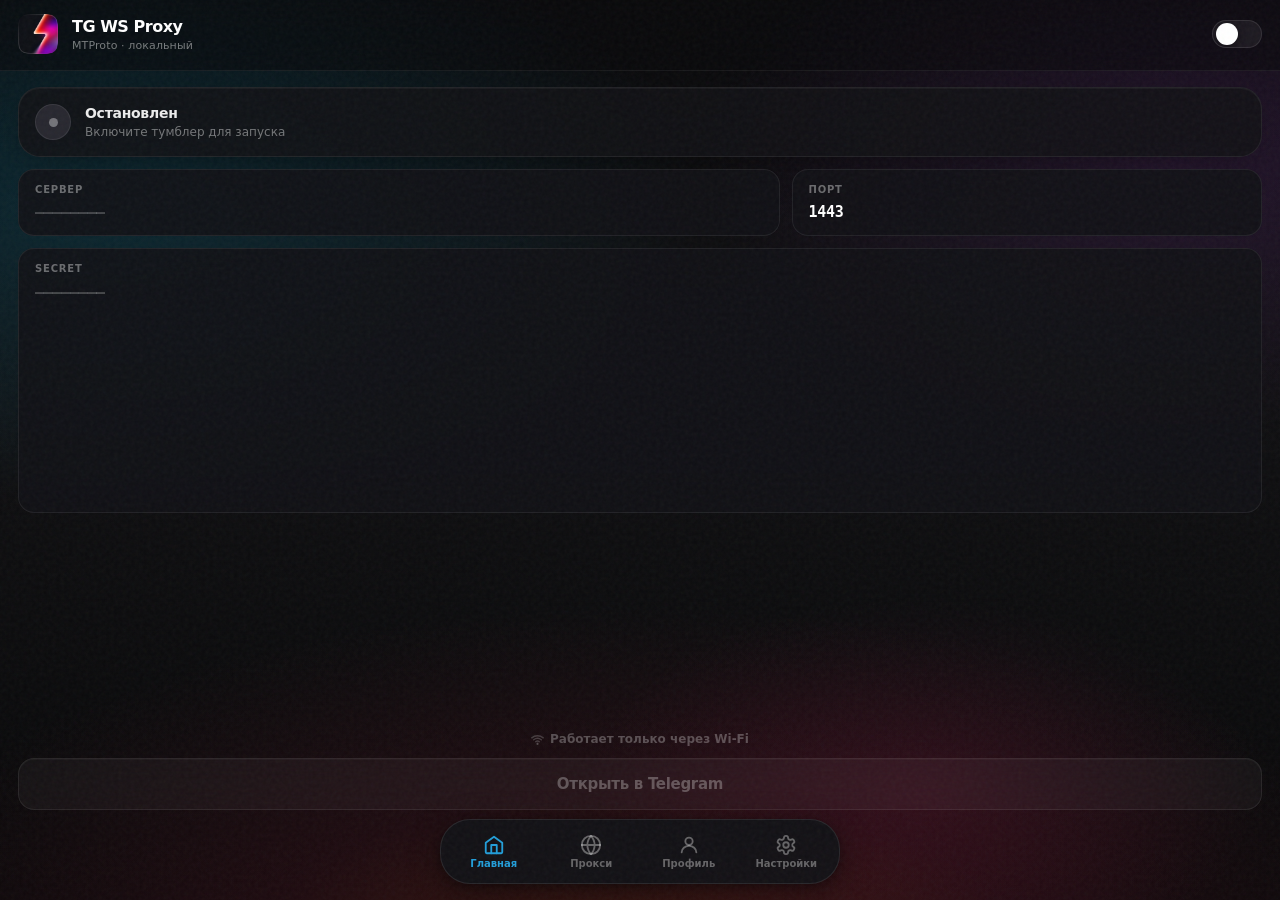
==== ui/index.html @ 22e6d47e "fix: increase JS start/stop timeout 35→70s to match Python 60s wait JS таймаутил на 35 с раньше чем " ====
<!DOCTYPE html>
<html lang="ru">
<head>
  <meta charset="UTF-8" />
  <meta name="viewport" content="width=device-width, initial-scale=1, viewport-fit=cover" />
  <title>TG WS Proxy</title>
  <link rel="preconnect" href="https://fahpfsterakqentqqazz.supabase.co">
  <link rel="dns-prefetch" href="https://fahpfsterakqentqqazz.supabase.co">
  <script src="/supabase.min.js"></script>
  <style>

    * { box-sizing: border-box; margin: 0; padding: 0; }

    body {
      min-height: 100dvh;
      padding: env(safe-area-inset-top, 16px) 0 env(safe-area-inset-bottom, 16px);
      font-family: 'Inter', system-ui, -apple-system, 'SF Pro Text', sans-serif;
      -webkit-font-smoothing: antialiased;
      color-scheme: dark;
      background-color: #0f0f11;
      display: flex;
      flex-direction: column;
      position: relative;
    }

    /* Атмосфера: неон + «лава» снизу */
    body::before {
      content: '';
      position: fixed;
      inset: 0;
      z-index: 0;
      pointer-events: none;
      background:
        radial-gradient(ellipse 110% 70% at 50% 108%, rgba(255,80,40,0.22) 0%, rgba(180,30,60,0.12) 28%, transparent 58%),
        radial-gradient(ellipse 90% 65% at 8% 22%, rgba(0,200,255,0.14) 0%, transparent 52%),
        radial-gradient(ellipse 75% 60% at 92% 18%, rgba(200,80,255,0.12) 0%, transparent 50%),
        radial-gradient(ellipse 55% 45% at 72% 88%, rgba(255,40,120,0.1) 0%, transparent 48%),
        linear-gradient(180deg, #0a0a0c 0%, #0f0f11 45%, #080809 100%);
    }

    /* Лёгкое зерно */
    body::after {
      content: '';
      position: fixed;
      inset: 0;
      z-index: 9998;
      pointer-events: none;
      opacity: 0.045;
      background-image: url("data:image/svg+xml,%3Csvg viewBox='0 0 256 256' xmlns='http://www.w3.org/2000/svg'%3E%3Cfilter id='n'%3E%3CfeTurbulence type='fractalNoise' baseFrequency='0.85' numOctaves='4' stitchTiles='stitch'/%3E%3C/filter%3E%3Crect width='100%25' height='100%25' filter='url(%23n)'/%3E%3C/svg%3E");
    }

    body > * { position: relative; z-index: 1; }

    /* ── Header ── */
    .header {
      flex-shrink: 0;
      padding: 14px 18px 16px;
      display: flex;
      align-items: center;
      gap: 14px;
      background: rgba(10,10,12,0.55);
      backdrop-filter: blur(20px) saturate(1.2);
      -webkit-backdrop-filter: blur(20px) saturate(1.2);
      border-bottom: 1px solid rgba(255,255,255,0.06);
    }
    .hicon {
      display: flex;
      align-items: center;
      justify-content: center;
      flex-shrink: 0;
      background: none;
      border: none;
      box-shadow: none;
      padding: 0;
    }
    .hicon img {
      width: 40px;
      height: 40px;
      display: block;
      object-fit: contain;
      border-radius: 10px;
    }
    .htitles { flex: 1; min-width: 0; }
    .htitle { color: #ffffff; font-size: 16px; font-weight: 700; letter-spacing: -0.03em; }
    .hsub { color: rgba(255,255,255,0.45); font-size: 11px; font-weight: 500; margin-top: 3px; letter-spacing: 0.01em; }

    .toggle-wrap { display: flex; align-items: center; justify-content: center; flex-shrink: 0; cursor: pointer; }
    .toggle-track {
      width: 50px; height: 28px; border-radius: 14px;
      background: rgba(255,255,255,0.06);
      border: 1px solid rgba(255,255,255,0.1);
      position: relative;
      overflow: hidden;
      transition: background 0.25s, border-color 0.25s, box-shadow 0.25s;
    }
    .toggle-track.on {
      background: #229ED9;
      border-color: transparent;
      box-shadow: none;
    }
    .toggle-thumb {
      position: absolute;
      width: 22px; height: 22px;
      background: #ffffff;
      border-radius: 50%;
      top: 2px; left: 3px;
      transition: left 0.25s cubic-bezier(0.4,0,0.2,1);
      box-shadow: 0 2px 8px rgba(0,0,0,0.5);
    }
    .toggle-track.on .toggle-thumb { left: 24px; }

    .header-back-btn {
      display: none;
      width: 44px; height: 44px; flex-shrink: 0;
      align-items: center; justify-content: center;
      border: 1px solid rgba(255,255,255,0.1); border-radius: 14px;
      background: rgba(255,255,255,0.04);
      color: #ffffff;
      cursor: pointer;
      transition: box-shadow 0.2s, background 0.2s;
    }
    .header-back-btn.is-on { display: flex; }
    .header-back-btn:active { opacity: 0.85; background: rgba(255,255,255,0.08); }
    .header-app-icon { flex-shrink: 0; }
    .header-app-icon.is-hidden { display: none !important; }

    .header-gear-btn {
      width: 44px; height: 44px; flex-shrink: 0;
      border: none; border-radius: 14px;
      background: rgba(255,255,255,0.04);
      border: 1px solid rgba(255,255,255,0.1);
      color: rgba(255,255,255,0.85);
      cursor: pointer;
      display: flex; align-items: center; justify-content: center;
      transition: box-shadow 0.2s, background 0.2s;
    }
    .header-gear-btn:active { background: rgba(255,255,255,0.08); }
    .header-gear-btn svg { width: 22px; height: 22px; display: block; }
    .header-gear-btn:active { opacity: 0.88; }
    .header-gear-btn:disabled { opacity: 0.42; cursor: not-allowed; }
    .header-gear-btn.is-hidden { display: none !important; }

    .header-toggle-wrap.is-hidden { display: none !important; }

    /* ── Pages ── */
    .page {
      display: none;
      flex: 1;
      flex-direction: column;
      min-height: 0;
      overflow: hidden;
    }
    .page.is-active { display: flex; }

    /* ── Content ── */
    .content {
      flex: 1;
      padding: 16px 18px 28px;
      display: flex;
      flex-direction: column;
      gap: 12px;
      overflow-y: auto;
      min-height: 0;
    }
    #page-settings > .content {
      overflow: hidden;
      display: flex;
      flex-direction: column;
    }

    /* ── Status ── */
    .status {
      border-radius: 22px;
      padding: 16px;
      display: flex; align-items: center; gap: 14px;
      transition: background 0.3s, border-color 0.3s, box-shadow 0.3s;
      backdrop-filter: blur(16px);
      -webkit-backdrop-filter: blur(16px);
      position: relative;
      overflow: hidden;
    }
    .status.is-hidden-during-start {
      display: none !important;
    }
    .status.off {
      background: rgba(18,18,22,0.85);
      border: 1px solid rgba(255,255,255,0.07);
      box-shadow:
        inset 0 1px 0 rgba(255,255,255,0.04),
        0 12px 40px -16px rgba(0,0,0,0.6);
    }
    .status.on {
      background: rgba(12,22,20,0.9);
      border: 1px solid rgba(0,255,180,0.25);
      box-shadow:
        0 0 32px rgba(0,255,200,0.12),
        0 0 60px rgba(0,200,150,0.08),
        inset 0 1px 0 rgba(180,255,230,0.08);
    }
    .dot-ring {
      width: 36px; height: 36px; border-radius: 50%;
      display: flex; align-items: center; justify-content: center;
      flex-shrink: 0; transition: background 0.3s, box-shadow 0.3s;
    }
    .status.off .dot-ring {
      background: rgba(42,42,50,0.95);
      border: 1px solid rgba(255,255,255,0.08);
      box-shadow: none;
    }
    .status.on  .dot-ring {
      background: rgba(0,55,48,0.9);
      border: 1px solid rgba(0,255,200,0.22);
      box-shadow: none;
    }
    .dot { width: 9px; height: 9px; border-radius: 50%; transition: background 0.3s, box-shadow 0.3s; }
    .status.off .dot { background: rgba(255,255,255,0.35); }
    .status.on  .dot {
      background: #5fffd4;
      box-shadow: 0 0 12px rgba(0,255,200,0.9), 0 0 24px rgba(0,255,200,0.4);
      animation: pulse 2s ease-in-out infinite;
    }
    @keyframes pulse { 0%,100%{opacity:1; filter: brightness(1);} 50%{opacity:0.65; filter: brightness(0.85);} }
    .status-texts { display: flex; flex-direction: column; gap: 4px; }
    .status-title { font-size: 14px; font-weight: 700; letter-spacing: -0.02em; transition: color 0.3s; }
    .status.off .status-title { color: rgba(255,255,255,0.92); }
    .status.on  .status-title { color: #b8ffe8; text-shadow: 0 0 20px rgba(0,255,200,0.35); }
    .status-sub { font-size: 12px; font-weight: 500; transition: color 0.3s; }
    .status.off .status-sub { color: rgba(255,255,255,0.42); }
    .status.on  .status-sub { color: rgba(180,255,230,0.75); }
    .status.wait {
      background: rgba(10,16,28,0.92);
      border: 1px solid rgba(100,180,255,0.35);
      box-shadow:
        0 0 40px rgba(0,150,255,0.15),
        0 0 80px rgba(180,80,255,0.08),
        inset 0 1px 0 rgba(255,255,255,0.06);
      min-height: 76px;
    }
    .status.wait .status-title {
      color: #ffffff;
      font-size: 17px;
      font-weight: 700;
      letter-spacing: -0.03em;
      text-shadow: 0 0 24px rgba(100,200,255,0.45);
    }
    .status.wait .status-sub { color: rgba(200,230,255,0.85); font-size: 12px; font-weight: 500; line-height: 1.45; }
    .status.wait .dot-ring {
      background: rgba(28,48,82,0.95);
      border: 1px solid rgba(100,180,255,0.35);
      box-shadow: none;
    }
    .dot.wait {
      background: #7ecbff;
      box-shadow: 0 0 14px rgba(120,200,255,1), 0 0 28px rgba(180,100,255,0.5);
      animation: blink 0.9s ease-in-out infinite;
    }
    @keyframes blink { 0%,100%{opacity:1} 50%{opacity:0.35} }

    /* ── Запуск прокси ── */
    .starting-panel {
      display: none;
      align-items: flex-start;
      gap: 14px;
      padding: 14px 16px;
      margin-bottom: 4px;
      border-radius: 16px;
      background: rgba(18,18,22,0.88);
      backdrop-filter: blur(20px);
      -webkit-backdrop-filter: blur(20px);
      border: 1px solid rgba(255,255,255,0.07);
      box-shadow: none;
      color: rgba(255,255,255,0.92);
    }
    .starting-panel.is-on { display: flex; }
    .starting-spinner {
      width: 36px; height: 36px; flex-shrink: 0; margin-top: 2px;
      border: 3px solid rgba(34,158,217,0.2);
      border-top-color: #229ed9;
      border-radius: 50%;
      animation: starting-spin 0.7s linear infinite;
    }
    @keyframes starting-spin { to { transform: rotate(360deg); } }
    .starting-texts { min-width: 0; flex: 1; }
    .starting-title { font-size: 16px; font-weight: 700; letter-spacing: -0.02em; margin-bottom: 6px; color: rgba(255,255,255,0.95); }
    .starting-sub { font-size: 12px; font-weight: 500; line-height: 1.5; color: rgba(255,255,255,0.62); }

    /* ── Cards ── */
    .row { display: flex; gap: 12px; }
    .card {
      background: rgba(18,18,22,0.88);
      backdrop-filter: blur(20px);
      -webkit-backdrop-filter: blur(20px);
      border: 1px solid rgba(255,255,255,0.07);
      border-radius: 16px;
      padding: 14px 16px;
      flex: 1; min-width: 0;
      display: flex; flex-direction: column; gap: 8px;
      box-shadow: none;
    }
    .clabel { color: rgba(255,255,255,0.38); font-size: 10px; font-weight: 700; text-transform: uppercase; letter-spacing: 0.08em; }
    .cvalue { color: #ffffff; font-size: 15px; font-weight: 700; font-family: ui-monospace,'SFMono-Regular',Menlo,monospace; letter-spacing: -0.02em; }
    .cvalue.secret {
      line-height: 1.45;
      max-width: 100%;
      overflow-x: hidden;
      white-space: normal;
      overflow-wrap: anywhere;
      word-break: break-all;
      transition: color 0.2s;
    }
    .cvalue.secret.dim,
    .cvalue.dim {
      color: rgba(255,255,255,0.22);
    }

    .spacer { flex: 1; min-height: 8px; }

    /* ── Button ── */
    .btn {
      width: 100%;
      border: 1px solid transparent;
      border-radius: 16px;
      padding: 16px 18px;
      font-size: 15px; font-weight: 700;
      letter-spacing: -0.02em;
      font-family: inherit; cursor: pointer;
      transition: transform 0.15s, opacity 0.2s, box-shadow 0.2s;
    }
    .btn.on {
      background: #27A7E7;
      color: #ffffff;
      border-color: transparent;
      box-shadow: none;
    }
    .btn.on:active { opacity: 0.92; transform: scale(0.985); }
    .btn.off {
      background: rgba(255,255,255,0.04);
      backdrop-filter: blur(12px);
      -webkit-backdrop-filter: blur(12px);
      color: rgba(255,255,255,0.28);
      border-color: rgba(255,255,255,0.08);
      cursor: not-allowed;
      box-shadow: inset 0 1px 0 rgba(255,255,255,0.03);
    }

    /* ── QR (модальное окно) ── */
    .qr-frame {
      display: flex; align-items: center; justify-content: center;
      width: fit-content; height: fit-content; margin: 0 auto;
      padding: 16px;
      border-radius: 24px;
      border: 1px solid rgba(255,255,255,0.12);
      background: #f4f6fa;
      box-shadow:
        0 0 40px rgba(0,200,255,0.15),
        0 12px 40px rgba(0,0,0,0.45),
        inset 0 1px 0 rgba(255,255,255,1);
      overflow: hidden;
    }
    .qr-svg-host { display: none; width: 220px; height: 220px; line-height: 0; overflow: hidden; }
    .qr-svg-host.visible { display: block; }
    .qr-svg-host svg { display: block; width: 220px; height: 220px; }
    .qr-placeholder { font-size: 11px; font-weight: 600; color: rgba(40,45,55,0.65); text-align: center; line-height: 1.35; padding: 0 12px; }
    .qr-placeholder.hidden { display: none !important; visibility: hidden; height: 0; padding: 0; overflow: hidden; }

    .cta-row {
      display: flex;
      flex-direction: column;
      gap: 16px;
      width: 100%;
    }

    .btn-text {
      display: block; width: 100%; margin-top: 0;
      padding: 0;
      font-size: 14px; font-weight: 700; font-family: inherit;
      color: #ffffff;
      background: transparent; border: none; cursor: pointer;
      letter-spacing: -0.01em;
      text-align: center;
      transition: opacity 0.15s;
      text-shadow: 0 0 24px rgba(0,200,255,0.5);
    }
    .btn-text:active { opacity: 0.7; }
    .btn-text:disabled {
      color: rgba(255,255,255,0.22);
      text-shadow: none;
      cursor: not-allowed;
      opacity: 1;
    }

    /* ── Settings grouped layout ── */
    .sett-section { margin-bottom: 28px; }
    .content > .sett-section:last-of-type { margin-bottom: 0; }
    .sett-section-title {
      font-size: 12px; font-weight: 700; letter-spacing: 0.07em; text-transform: uppercase;
      color: rgba(255,255,255,0.38); margin-bottom: 8px; padding: 0 6px;
    }
    .sett-card {
      background: rgba(255,255,255,0.055);
      border: 1px solid rgba(255,255,255,0.09);
      border-radius: 20px; overflow: hidden;
    }
    .sett-row {
      display: flex; align-items: center; gap: 13px;
      padding: 0 16px; min-height: 54px; position: relative;
      -webkit-tap-highlight-color: transparent;
    }
    .sett-row[onclick], .sett-row label { cursor: pointer; }
    .sett-row + .sett-row::before {
      content: ''; position: absolute; top: 0; left: 57px; right: 0;
      height: 1px; background: rgba(255,255,255,0.07);
    }
    .sett-row-icon {
      width: 32px; height: 32px; border-radius: 9px; flex-shrink: 0;
      display: flex; align-items: center; justify-content: center;
    }
    .sett-row-icon svg { width: 16px; height: 16px; stroke: #fff; fill: none; stroke-width: 2; stroke-linecap: round; stroke-linejoin: round; }
    .sett-row-icon svg.icon-filled { fill: #229ED9; stroke: none; }
    .sett-row-icon .icon-telegram {
      width: 16px;
      height: 14px;
      stroke: none;
      fill: none;
      stroke-width: 0;
    }
    .sett-row-body { flex: 1; min-width: 0; padding: 14px 0; }
    .sett-row-label { font-size: 15px; font-weight: 500; color: rgba(255,255,255,0.92); line-height: 1.3; }
    .sett-row-sub { font-size: 12px; color: rgba(255,255,255,0.42); margin-top: 3px; line-height: 1.4; }
    .sett-row-right { display: flex; align-items: center; gap: 6px; flex-shrink: 0; }
    .sett-row-value { font-size: 13px; color: rgba(255,255,255,0.38); }
    .sett-chevron { color: rgba(255,255,255,0.25); display: flex; align-items: center; }
    .sett-chevron svg { width: 16px; height: 16px; stroke: currentColor; fill: none; stroke-width: 2.5; stroke-linecap: round; stroke-linejoin: round; }
    .sett-select-wrap { position: relative; }
    .sett-select-wrap select {
      appearance: none; -webkit-appearance: none;
      background: transparent; border: none; outline: none;
      color: rgba(255,255,255,0.38); font-size: 13px; font-weight: 500;
      padding: 0 20px 0 0; cursor: pointer; max-width: 140px;
      text-align: right;
    }
    .sett-select-wrap select option { background: #1a1a22; color: #fff; }
    .sett-select-arrow { position: absolute; right: 0; top: 50%; transform: translateY(-50%); pointer-events: none; color: rgba(255,255,255,0.25); display: flex; }
    .sett-select-arrow svg { width: 14px; height: 14px; stroke: currentColor; fill: none; stroke-width: 2.5; stroke-linecap: round; stroke-linejoin: round; }
    .sett-log-box {
      background: #050508; color: rgba(255,255,255,0.72); font-size: 10px;
      line-height: 1.55; padding: 14px 16px; border-top: 1px solid rgba(255,255,255,0.07);
      white-space: pre-wrap; word-break: break-all;
      overflow-y: auto; max-height: min(38dvh, 280px); margin: 0;
      display: none; font-family: monospace;
    }
    .sett-log-box.is-open { display: block; }
    .lifehack-visual {
      position: relative;
      margin-top: 20px;
      padding: 20px;
      border-radius: 10px;
      background: rgba(255,255,255,0.96);
      display: flex;
      flex-direction: column;
      gap: 12px;
      transform: rotate(-1deg);
      overflow: hidden;
    }
    .lifehack-visual::before {
      content: '';
      position: absolute;
      inset: 0;
      border-radius: inherit;
      pointer-events: none;
      opacity: 0.12;
      background-image:
        radial-gradient(rgba(18,26,38,0.12) 0.6px, transparent 0.8px),
        radial-gradient(rgba(255,255,255,0.3) 0.5px, transparent 0.7px);
      background-size: 12px 12px, 14px 14px;
      background-position: 0 0, 7px 7px;
    }
    .lifehack-visual > * {
      position: relative;
      z-index: 1;
    }
    .lifehack-visual-caption {
      display: inline-flex;
      align-items: center;
      gap: 6px;
      width: fit-content;
      padding: 6px 10px;
      border-radius: 999px;
      background: #229ED9;
      font-size: 11px;
      font-weight: 700;
      line-height: 1;
      letter-spacing: 0;
      text-transform: none;
      color: #fff;
    }
    .lifehack-visual-caption svg {
      width: 12px;
      height: 12px;
      fill: currentColor;
      flex-shrink: 0;
    }
    .lifehack-visual-head {
      display: flex;
      align-items: center;
      justify-content: space-between;
      gap: 12px;
    }
    .lifehack-visual-label {
      font-size: 14px;
      font-weight: 600;
      line-height: 1.25;
      color: rgba(25,32,45,0.96);
      letter-spacing: -0.01em;
    }
    .lifehack-visual-toggle {
      width: 42px;
      height: 24px;
      border-radius: 999px;
      background: #229ED9;
      position: relative;
      flex-shrink: 0;
      box-shadow: inset 0 1px 0 rgba(255,255,255,0.22);
    }
    .lifehack-visual-toggle::after {
      content: '';
      position: absolute;
      top: 2px;
      left: 20px;
      width: 20px;
      height: 20px;
      border-radius: 50%;
      background: #fff;
      box-shadow: 0 2px 8px rgba(0,0,0,0.22);
    }
    .lifehack-scale {
      border-top: 1px solid rgba(30,36,48,0.08);
      padding-top: 12px;
    }
    .lifehack-scale-labels {
      position: relative;
      height: 18px;
      font-size: 12px;
      font-weight: 600;
      color: rgba(120,128,142,0.92);
      text-align: center;
    }
    .lifehack-scale-labels span {
      position: absolute;
      top: 0;
      transform: translateX(-50%);
      white-space: nowrap;
    }
    .lifehack-scale-labels span:first-child {
      left: 0;
      transform: none;
    }
    .lifehack-scale-labels span:nth-child(2) { left: 25%; }
    .lifehack-scale-labels span:nth-child(3) { left: 50%; }
    .lifehack-scale-labels span:nth-child(4) { left: 75%; }
    .lifehack-scale-labels span:last-child {
      left: 100%;
      transform: translateX(-100%);
    }
    .lifehack-scale-labels span.is-active {
      color: #229ED9;
    }
    .lifehack-scale-track {
      position: relative;
      height: 24px;
    }
    .lifehack-scale-track::before {
      content: '';
      position: absolute;
      left: 0;
      right: 0;
      top: 11px;
      height: 2px;
      background: rgba(154,162,175,0.9);
      border-radius: 999px;
      z-index: 0;
    }
    .lifehack-scale-points {
      position: relative;
      height: 100%;
      z-index: 1;
    }
    .lifehack-scale-points span {
      position: absolute;
      top: 50%;
      width: 8px;
      height: 8px;
      border-radius: 50%;
      background: rgba(154,162,175,1);
      transform: translate(-50%, -50%);
      box-shadow: 0 0 0 3px #f5f5f5;
    }
    .lifehack-scale-points span:first-child {
      left: 0;
      transform: translate(0, -50%);
    }
    .lifehack-scale-points span:nth-child(2) { left: 25%; }
    .lifehack-scale-points span:nth-child(3) { left: 50%; }
    .lifehack-scale-points span:nth-child(4) { left: 75%; }
    .lifehack-scale-points span:last-child {
      left: 100%;
      transform: translate(-100%, -50%);
    }
    .lifehack-scale-points span.is-active {
      width: 14px;
      height: 14px;
      background: #229ED9;
      box-shadow: 0 0 0 3px #f5f5f5;
    }
    .lifehack-actions {
      display: flex;
      width: 100%;
      margin-top: 20px;
    }

    .settings-logs-block {
      flex: 0 0 auto;
      display: flex;
      flex-direction: column;
      min-height: 0;
      overflow: hidden;
    }
    #log-section {
      max-height: min(40dvh, 300px);
    }
    #log-box {
      max-height: min(40dvh, 300px);
    }
    .settings-logs-block .log-btn-row {
      display: flex;
      gap: 8px;
      margin-top: 10px;
      flex-shrink: 0;
    }
    .settings-support {
      margin-top: auto;
      padding-top: 16px;
      padding-bottom: 4px;
      text-align: center;
      flex-shrink: 0;
    }

    /* ── Onboarding — full-screen narrative style ── */
    .onb-coach {
      display: none;
      position: fixed;
      inset: 0;
      z-index: 11000;
      background: #000;
      opacity: 0;
      transition: opacity .5s ease;
    }
    .onb-coach.is-open { display: block; }
    .onb-coach.is-visible { opacity: 1; pointer-events: auto; }

    #onb-gradient-layer {
      position: absolute;
      inset: 0;
      pointer-events: none;
    }
    #onb-grad-a, #onb-grad-b {
      position: absolute;
      inset: 0;
      transition: opacity 0.65s ease;
    }
    #onb-grad-b { opacity: 0; }

    #onb-visual {
      position: absolute;
      left: 0; right: 0;
      top: 0;
      bottom: calc(env(safe-area-inset-bottom, 0px) + 260px);
      display: flex;
      align-items: center;
      justify-content: center;
      pointer-events: none;
      transition: opacity 0.25s ease;
      padding: 0 24px;
    }
    .onb-ui { display: flex; flex-direction: column; gap: 8px; width: 100%; max-width: 300px; }
    .onb-lifehack-dark {
      background: rgba(18,22,30,0.9);
      border: 1px solid rgba(255,255,255,0.09);
      box-shadow:
        inset 0 1px 0 rgba(255,255,255,0.04),
        0 16px 36px rgba(0,0,0,0.28);
    }
    .onb-lifehack-dark::before {
      opacity: 0.08;
      background-image:
        radial-gradient(rgba(255,255,255,0.08) 0.6px, transparent 0.8px),
        radial-gradient(rgba(120,160,255,0.08) 0.5px, transparent 0.7px);
    }
    .onb-lifehack-dark .lifehack-visual-label {
      color: rgba(255,255,255,0.94);
    }
    .onb-lifehack-dark .lifehack-scale {
      border-top-color: rgba(255,255,255,0.08);
    }
    .onb-lifehack-dark .lifehack-scale-labels {
      color: rgba(255,255,255,0.46);
    }
    .onb-lifehack-dark .lifehack-scale-labels span.is-active {
      color: #70caff;
    }
    .onb-lifehack-dark .lifehack-scale-track::before {
      background: #3a4252;
    }
    .onb-lifehack-dark .lifehack-scale-points span {
      background: #8c94a3;
      box-shadow: 0 0 0 3px #12161e;
    }
    .onb-lifehack-dark .lifehack-scale-points span.is-active {
      background: #229ED9;
      box-shadow: 0 0 0 3px #12161e;
    }
    .onb-ui-card {
      background: rgba(255,255,255,0.05);
      border: 1px solid rgba(255,255,255,0.08);
      border-radius: 18px; padding: 14px 16px;
      display: flex; align-items: center; gap: 12px;
    }
    .onb-ui-row {
      background: rgba(255,255,255,0.04);
      border: 1px solid rgba(255,255,255,0.07);
      border-radius: 13px; padding: 11px 13px;
      display: flex; align-items: center; gap: 10px;
    }
    .onb-ui-dot {
      width: 11px; height: 11px; border-radius: 50%; flex-shrink: 0;
    }
    .onb-ui-toggle {
      width: 50px; height: 28px; border-radius: 14px; position: relative; flex-shrink: 0; overflow: hidden;
    }
    .onb-ui-thumb {
      position: absolute; width: 22px; height: 22px; background: #fff; border-radius: 50%;
      top: 50%; transform: translateY(-50%);
      box-shadow: 0 1px 4px rgba(0,0,0,0.35);
    }
    .onb-ui-label { font-size: 13px; font-weight: 700; color: rgba(255,255,255,0.88); }
    .onb-ui-sub { font-size: 11px; font-weight: 500; margin-top: 2px; }

    #onb-text-wrap {
      position: absolute;
      left: 0; right: 0;
      bottom: calc(env(safe-area-inset-bottom, 0px) + 108px);
      padding: 0 28px;
      display: flex;
      flex-direction: column;
      justify-content: flex-end;
      gap: 10px;
    }

    #onb-text-wrap > * {
      position: relative;
      z-index: 1;
    }

    #onb-curr-text {
      font-size: 36px;
      font-weight: 800;
      letter-spacing: -0.03em;
      line-height: 1.18;
      color: #fff;
      transition: opacity 0.25s ease;
    }

    .onb-inline-icon {
      display: inline-block;
      width: 28px;
      height: 28px;
      vertical-align: middle;
      position: relative;
      top: -2px;
      margin: 0 3px;
      fill: none;
      stroke: currentColor;
      stroke-width: 1.75;
      stroke-linecap: round;
      stroke-linejoin: round;
      flex-shrink: 0;
    }

    #onb-footer {
      position: absolute;
      bottom: calc(env(safe-area-inset-bottom, 0px) + 22px);
      left: 28px;
      right: 28px;
      display: flex;
      align-items: center;
      gap: 12px;
      z-index: 2;
    }

    #onb-back-btn {
      position: relative;
      z-index: 1;
      flex: 0 0 auto;
      min-width: 112px;
      padding: 18px 20px;
      border-radius: 999px;
      border: 1px solid rgba(255,255,255,0.14);
      background: rgba(255,255,255,0.06);
      color: rgba(255,255,255,0.92);
      font-size: 16px;
      font-weight: 700;
      letter-spacing: -0.01em;
      cursor: pointer;
      -webkit-tap-highlight-color: transparent;
      transition: opacity 0.18s ease, visibility 0.18s ease, background 0.18s ease;
    }

    #onb-back-btn.is-hidden {
      display: none;
    }

    #onb-next-btn {
      position: relative;
      z-index: 1;
      flex: 1 1 auto;
      padding: 18px 24px;
      border-radius: 999px;
      border: 1px solid rgba(255,255,255,0.16);
      background: rgba(255,255,255,0.1);
      color: #fff;
      font-size: 17px;
      font-weight: 700;
      letter-spacing: -0.01em;
      cursor: pointer;
      display: flex;
      align-items: center;
      justify-content: center;
      gap: 10px;
      -webkit-tap-highlight-color: transparent;
    }
    #onb-back-btn:active { background: rgba(255,255,255,0.12); }
    #onb-next-btn:active { background: rgba(255,255,255,0.18); }
    #onb-next-btn svg { width: 20px; height: 20px; stroke: currentColor; fill: none; stroke-width: 2.2; stroke-linecap: round; stroke-linejoin: round; }

    /* ── External proxy modal ── */
    .ext-proxy-modal { z-index: 10500; }
    .ext-proxy-panel { max-height: 80dvh; position: relative; z-index: 1; }
    .ext-proxy-handle { margin: 12px auto 0; }
    .ext-proxy-head {
      display: flex; align-items: center; gap: 10px;
      padding: 0;
      flex-shrink: 0;
    }
    .ext-proxy-head-title {
      flex: 1;
      font-size: 16px; font-weight: 700; color: #fff;
    }
    .ext-proxy-head-btn {
      min-width: 34px; height: 34px;
      border-radius: 10px;
      background: rgba(255,255,255,0.07);
      border: 1px solid rgba(255,255,255,0.10);
      color: rgba(255,255,255,0.7);
      font-size: 13px; line-height: 1;
      cursor: pointer; display: flex; align-items: center; justify-content: center;
      padding: 0 12px;
      font-weight: 700;
    }
    .ext-proxy-head-btn:active { opacity: 0.7; }
    .ext-proxy-sub {
      padding: 18px 0 10px;
      font-size: 12px; font-weight: 500;
      color: rgba(255,255,255,0.42);
      line-height: 1.4;
      flex-shrink: 0;
    }
    .ext-probe-bar {
      display: none;
      align-items: center;
      justify-content: space-between;
      padding: 0 0 12px;
      flex-shrink: 0;
      border-bottom: 1px solid rgba(255,255,255,0.07);
    }
    .ext-probe-bar.is-visible { display: flex; }
    .ext-probe-left {
      font-size: 12px; font-weight: 500;
      color: rgba(255,255,255,0.42);
    }
    .ext-probe-right {
      font-size: 12px; font-weight: 600;
      color: rgba(255,255,255,0.72);
    }
    .ext-proxy-list {
      flex: 1; overflow-y: auto;
      padding: 8px 0 max(16px, env(safe-area-inset-bottom));
      display: flex; flex-direction: column; gap: 6px;
    }

    .scroll-top-btn {
      position: fixed;
      left: 50%;
      bottom: calc(env(safe-area-inset-bottom, 0px) + 18px);
      transform: translate(-50%, 18px);
      display: inline-flex;
      align-items: center;
      justify-content: center;
      gap: 8px;
      min-width: 124px;
      padding: 12px 18px;
      border: 1px solid rgba(255,255,255,0.72);
      border-radius: 999px;
      background: rgba(255,255,255,0.96);
      backdrop-filter: blur(18px) saturate(1.1);
      -webkit-backdrop-filter: blur(18px) saturate(1.1);
      box-shadow: 0 10px 24px rgb(0 0 0 / 57%), 0 2px 8px rgb(0 0 0);
      color: #111318;
      font-size: 13px;
      font-weight: 700;
      letter-spacing: -0.01em;
      cursor: pointer;
      opacity: 0;
      visibility: hidden;
      pointer-events: none;
      transition: opacity .22s ease, transform .22s ease, visibility .22s ease;
      z-index: 10510;
    }
    .scroll-top-btn.is-visible {
      opacity: 1;
      visibility: visible;
      pointer-events: auto;
      transform: translate(-50%, 0);
    }
    .scroll-top-btn:active { background: #ffffff; }
    .ext-proxy-spacer {
      width: 100%;
      flex: 0 0 auto;
      pointer-events: none;
    }
    .ext-proxy-item {
      display: flex; align-items: center; gap: 12px;
      padding: 12px 14px;
      border-radius: 14px;
      background: rgba(255,255,255,0.04);
      border: 1px solid rgba(255,255,255,0.07);
      transition: background .15s;
    }
    .ext-proxy-item.is-favorite {
      border-color: rgba(255,214,102,0.32);
      box-shadow: inset 0 1px 0 rgba(255,255,255,0.05), 0 0 0 1px rgba(255,214,102,0.06);
    }
    .ext-proxy-main {
      display: flex; align-items: center; gap: 12px;
      flex: 1; min-width: 0;
      background: none; border: none; padding: 0; margin: 0;
      color: inherit; text-align: left; cursor: pointer;
    }
    .ext-proxy-main:active { opacity: 0.82; }
    .ext-proxy-flag { font-size: 22px; flex-shrink: 0; line-height: 1; }
    .ext-proxy-info { flex: 1; min-width: 0; }
    .ext-proxy-server {
      font-size: 13px; font-weight: 600; color: rgba(255,255,255,0.92);
      white-space: nowrap; overflow: hidden; text-overflow: ellipsis;
    }
    .ext-proxy-meta {
      font-size: 11px; font-weight: 500; color: rgba(255,255,255,0.36);
      margin-top: 2px;
    }
    .ext-proxy-arrow {
      font-size: 16px; color: rgba(255,255,255,0.25); flex-shrink: 0;
      background: none; border: none; padding: 0 4px; cursor: pointer;
      -webkit-tap-highlight-color: transparent;
    }
    .ext-proxy-actions {
      display: flex; align-items: center; gap: 8px; flex-shrink: 0;
    }
    .ext-proxy-icon-btn {
      width: 34px; height: 34px;
      border-radius: 10px;
      border: 1px solid rgba(255,255,255,0.08);
      background: rgba(255,255,255,0.05);
      color: rgba(255,255,255,0.66);
      display: flex; align-items: center; justify-content: center;
      padding: 0; cursor: pointer;
      transition: background .15s ease, color .15s ease, border-color .15s ease, transform .15s ease;
    }
    .ext-proxy-icon-btn:active { transform: scale(0.97); }
    .ext-proxy-icon-btn.is-favorite {
      color: #ffd166;
      border-color: rgba(255,209,102,0.32);
      background: rgba(255,209,102,0.10);
    }
    .ext-proxy-icon-btn svg {
      width: 16px; height: 16px;
      stroke: currentColor; fill: none;
    }
    .ext-proxy-icon-btn.is-favorite svg { fill: currentColor; }
    .ext-proxy-ping {
      font-size: 11px; font-weight: 700; flex-shrink: 0;
      min-width: 44px; text-align: right;
      color: rgba(255,255,255,0.28);
    }
    .ext-proxy-ping.fast  { color: #5fffd4; }
    .ext-proxy-ping.ok    { color: #ffd166; }
    .ext-proxy-ping.slow  { color: rgba(255,100,80,0.9); }
    .ext-proxy-ping.dead  { color: rgba(255,255,255,0.18); }
    .ext-proxy-tip {
      margin: 8px 0 8px;
      padding: 13px 14px;
      border-radius: 14px;
      background: rgba(8,95,80,0.18);
      border: 1px solid rgba(34,180,150,0.2);
      display: flex;
      align-items: flex-start;
      gap: 10px;
    }
    .ext-proxy-tip-icon {
      width: 28px;
      height: 28px;
      border-radius: 8px;
      background: rgba(34,180,150,0.15);
      display: flex;
      align-items: center;
      justify-content: center;
      flex-shrink: 0;
      margin-top: 1px;
    }
    .ext-proxy-tip-icon svg {
      width: 14px;
      height: 14px;
      stroke: rgba(60,210,170,0.9);
      fill: none;
      stroke-width: 2;
      stroke-linecap: round;
      stroke-linejoin: round;
    }
    .ext-proxy-tip-body { flex: 1; min-width: 0; }
    .ext-proxy-tip-title {
      font-size: 12px;
      font-weight: 700;
      color: rgba(60,210,170,0.9);
      margin-bottom: 2px;
    }
    .ext-proxy-tip-sub {
      font-size: 11px;
      color: rgba(255,255,255,0.45);
      line-height: 1.4;
    }
    .ext-proxy-tip-close {
      background: none;
      border: none;
      padding: 0;
      width: 18px;
      height: 18px;
      color: rgba(255,255,255,0.25);
      font-size: 14px;
      cursor: pointer;
      flex-shrink: 0;
      line-height: 1;
      margin-top: 1px;
    }
    .ext-proxy-status {
      padding: 32px 18px;
      text-align: center;
      font-size: 13px; font-weight: 500;
      color: rgba(255,255,255,0.38);
    }
    .ext-proxy-open-btn {
      margin: 0 12px max(16px,env(safe-area-inset-bottom));
      padding: 13px; border-radius: 16px; border: none;
      background: rgba(34,158,217,0.15);
      border: 1px solid rgba(34,158,217,0.30);
      color: #4fc3f7; font-size: 14px; font-weight: 700;
      cursor: pointer; text-align: center; display: none;
    }
    .ext-proxy-open-btn.is-on { display: block; }

    .qr-modal {
      position: fixed; inset: 0; z-index: 11000;
      display: flex;
      align-items: center; justify-content: center;
      padding: max(20px, env(safe-area-inset-top)) 20px max(20px, env(safe-area-inset-bottom));
      opacity: 0;
      visibility: hidden;
      pointer-events: none;
      transition: opacity .22s ease, visibility .22s ease;
    }
    .qr-modal.is-open {
      opacity: 1;
      visibility: visible;
      pointer-events: auto;
    }
    .qr-modal-backdrop {
      position: absolute; inset: 0;
      background: rgba(0,0,0,0.78);
      backdrop-filter: blur(12px);
      -webkit-backdrop-filter: blur(12px);
      opacity: 0;
      transition: opacity .22s ease;
    }
    .qr-modal.is-open .qr-modal-backdrop { opacity: 1; }
    .qr-modal-panel {
      position: relative; z-index: 1;
      width: 100%; max-width: 320px;
      padding: 22px 22px 24px;
      border-radius: 26px;
      background: linear-gradient(165deg, #16161c 0%, #0a0a0e 55%, #08080c 100%);
      border: 1px solid rgba(255,255,255,0.1);
      box-shadow:
        0 0 60px rgba(0,150,255,0.12),
        0 0 100px rgba(200,80,255,0.08),
        0 28px 64px rgba(0,0,0,0.75),
        inset 0 1px 0 rgba(255,255,255,0.08);
      display: flex;
      flex-direction: column;
      align-items: stretch;
      transform: translateY(16px) scale(0.98);
      transition: transform .22s ease, opacity .22s ease;
      opacity: 0.96;
    }
    .qr-modal.is-open .qr-modal-panel { transform: translateY(0) scale(1); opacity: 1; }
    .qr-modal-header {
      display: flex;
      align-items: center;
      gap: 10px;
      margin-bottom: 22px;
      min-height: 40px;
    }
    .qr-modal-header-spacer {
      flex: 0 0 40px;
      width: 40px;
      height: 40px;
      visibility: hidden;
      pointer-events: none;
    }
    .qr-modal-title {
      flex: 1;
      min-width: 0;
      margin: 0;
      font-family: inherit;
      font-size: 16px; font-weight: 700;
      color: #ffffff;
      letter-spacing: -0.03em;
      text-align: center;
      line-height: 1.25;
      text-shadow: 0 0 28px rgba(200,200,255,0.2);
    }
    .qr-modal-close {
      flex: 0 0 40px;
      width: 40px; height: 40px;
      border-radius: 12px;
      background: rgba(255,255,255,0.06);
      color: rgba(255,255,255,0.85);
      font-size: 22px; line-height: 1;
      cursor: pointer;
      display: flex; align-items: center; justify-content: center;
      padding: 0;
      border: 1px solid rgba(255,255,255,0.08);
    }
    .qr-modal-close:active { background: rgba(255,255,255,0.12); }
    .qr-modal-body {
      display: flex;
      justify-content: center;
      align-items: center;
    }
    #qr-modal .qr-modal-body {
      flex-direction: column;
      gap: 18px;
    }
    .qr-modal-proxy-hint {
      margin: 0;
      padding: 0 2px;
      text-align: center;
      font-size: 14px;
      font-weight: 500;
      line-height: 1.45;
      color: rgba(255, 255, 255, 0.48);
      letter-spacing: -0.01em;
    }
    .qr-modal .qr-frame { margin: 0 auto; }

    .about-sheet {
      display: flex;
      flex-direction: column;
      gap: 14px;
      width: 100%;
    }
    .about-list {
      display: flex;
      flex-direction: column;
      gap: 10px;
    }
    .about-item {
      display: flex;
      align-items: flex-start;
      justify-content: space-between;
      gap: 16px;
      padding: 14px 16px;
      border-radius: 18px;
      background: rgba(255,255,255,0.04);
      border: 1px solid rgba(255,255,255,0.08);
    }
    .about-item-label {
      font-size: 13px;
      font-weight: 600;
      color: rgba(255,255,255,0.5);
      line-height: 1.35;
    }
    .about-item-value {
      font-size: 14px;
      font-weight: 700;
      color: #fff;
      line-height: 1.35;
      text-align: right;
    }

    #page-faq > .content {
      padding-bottom: max(28px, calc(env(safe-area-inset-bottom, 0px) + 16px));
    }
    .faq-list {
      display: flex;
      flex-direction: column;
      gap: 14px;
    }
    .faq-qa {
      padding: 16px 18px;
      border-radius: 18px;
      background: rgba(255,255,255,0.04);
      border: 1px solid rgba(255,255,255,0.08);
    }
    .faq-q {
      font-size: 14px;
      font-weight: 700;
      color: rgba(255,255,255,0.95);
      line-height: 1.35;
      margin-bottom: 10px;
      letter-spacing: -0.02em;
    }
    .faq-a {
      font-size: 13px;
      font-weight: 500;
      color: rgba(255,255,255,0.52);
      line-height: 1.55;
    }
    a.faq-support-btn {
      display: block;
      width: 100%;
      text-align: center;
      text-decoration: none;
      padding: 12px 16px;
      border-radius: 12px;
      font-size: 14px;
      font-weight: 600;
      color: rgba(255, 255, 255, 0.72);
      background: rgba(255, 255, 255, 0.06);
      border: 1px solid rgba(255, 255, 255, 0.1);
      box-shadow: none;
      -webkit-tap-highlight-color: transparent;
    }
    a.faq-support-btn:active {
      opacity: 0.9;
      background: rgba(255, 255, 255, 0.09);
    }
  </style>
</head>
<body>

<div id="ptr-indicator" style="
  position:fixed;top:0;left:0;right:0;z-index:99999;
  display:flex;align-items:center;justify-content:center;
  height:0;overflow:hidden;transition:height 0.2s;pointer-events:none;
">
  <svg id="ptr-spinner" width="24" height="24" viewBox="0 0 24 24" fill="none" stroke="rgba(255,255,255,0.5)" stroke-width="2.5" stroke-linecap="round">
    <path d="M12 2a10 10 0 1 0 10 10"/>
  </svg>
</div>

  <div class="header">
    <button type="button" class="header-back-btn" id="header-back" onclick="onHeaderBack()" aria-label="Назад">
      <svg xmlns="http://www.w3.org/2000/svg" width="22" height="22" viewBox="0 0 24 24" fill="none" stroke="currentColor" stroke-width="2.2" stroke-linecap="round" stroke-linejoin="round"><path d="m15 18-6-6 6-6"/></svg>
    </button>
    <div class="hicon header-app-icon" id="header-app-icon">
      <img id="header-icon-img" src="/icon.png" alt="" width="40" height="40" decoding="async" fetchpriority="high" />
    </div>
    <div class="htitles">
      <div class="htitle" id="header-title">TG WS Proxy</div>
      <div class="hsub" id="header-sub">MTProto · локальный</div>
    </div>
    <div class="header-toggle-wrap toggle-wrap" id="header-toggle-wrap" role="switch" aria-checked="false" aria-label="Прокси" onclick="onToggle()">
      <div class="toggle-track" id="toggle"><div class="toggle-thumb"></div></div>
    </div>
  </div>

  <div id="page-main" class="page is-active">
  <div class="content">
    <div id="starting-panel" class="starting-panel" aria-live="polite">
      <div class="starting-spinner" aria-hidden="true"></div>
      <div class="starting-texts">
        <div class="starting-title">Запуск прокси</div>
        <div class="starting-sub">Сервис поднимается — это не зависание. Обычно 10–30 секунд, не закрывайте приложение.</div>
      </div>
    </div>
    <div id="battery-banner" style="display:none;background:linear-gradient(165deg,rgba(60,25,15,0.9) 0%,rgba(25,12,8,0.95) 100%);border:1px solid rgba(255,120,60,0.35);border-radius:22px;padding:16px 16px;margin-bottom:8px;box-shadow:0 0 40px rgba(255,80,40,0.12),inset 0 1px 0 rgba(255,200,150,0.08)">
      <div style="font-size:14px;font-weight:700;color:#fff;margin-bottom:6px;text-shadow:0 0 20px rgba(255,140,80,0.4)">⚠ Оптимизация батареи включена</div>
      <div style="font-size:12px;font-weight:500;color:rgba(255,220,200,0.75);margin-bottom:12px;line-height:1.45">Прокси будет останавливаться когда вы закрываете приложение. Отключите оптимизацию батареи, чтобы сервис работал в фоне.</div>
      <button onclick="openBatterySettings()" style="width:100%;background:linear-gradient(180deg,#ff6b35 0%,#c41e1e 100%);color:#fff;border:none;border-radius:16px;padding:12px;font-size:14px;font-weight:700;cursor:pointer;box-shadow:0 0 28px rgba(255,80,60,0.45),inset 0 1px 0 rgba(255,255,255,0.25)">Отключить оптимизацию →</button>
    </div>

    <div id="update-banner" style="display:none;background:linear-gradient(165deg,rgba(10,40,80,0.92) 0%,rgba(5,25,55,0.96) 100%);border:1px solid rgba(34,158,217,0.40);border-radius:22px;padding:16px 16px;box-shadow:0 0 40px rgba(34,158,217,0.10),inset 0 1px 0 rgba(100,200,255,0.08)">
      <div style="display:flex;align-items:flex-start;justify-content:space-between;gap:8px">
        <div style="font-size:14px;font-weight:700;color:#fff;text-shadow:0 0 20px rgba(34,158,217,0.5)">Доступно обновление <span id="update-version-label" style="color:#4fc3f7"></span></div>
        <button onclick="dismissUpdate()" style="background:none;border:none;color:rgba(255,255,255,0.4);font-size:18px;line-height:1;cursor:pointer;padding:0;flex-shrink:0" aria-label="Закрыть">✕</button>
      </div>
      <div style="font-size:12px;font-weight:500;color:rgba(160,210,255,0.72);margin:6px 0 12px;line-height:1.45">Скачайте новый&nbsp;APK и установите поверх текущей версии.</div>
      <a id="update-download-link" href="#" target="_blank" style="display:block;text-align:center;background:linear-gradient(180deg,#229ed9 0%,#1565c0 100%);color:#fff;border:none;border-radius:16px;padding:12px;font-size:14px;font-weight:700;cursor:pointer;text-decoration:none;box-shadow:0 0 28px rgba(34,158,217,0.40),inset 0 1px 0 rgba(255,255,255,0.20)">Скачать&nbsp;APK →</a>
    </div>

    <div class="status off" id="status">
      <div class="dot-ring"><div class="dot"></div></div>
      <div class="status-texts">
        <div class="status-title" id="status-title">Остановлен</div>
        <div class="status-sub" id="status-sub">Включите тумблер для запуска</div>
      </div>
    </div>

    <div class="row">
      <div class="card">
        <div class="clabel">Сервер</div>
        <div class="cvalue dim" id="server-val">––––––––</div>
      </div>
      <div class="card" style="flex:0.6">
        <div class="clabel">Порт</div>
        <div class="cvalue">1443</div>
      </div>
    </div>

    <div class="card">
      <div class="clabel">Secret</div>
      <div class="cvalue secret dim" id="secret-val">––––––––</div>
    </div>

    <!-- Плашка подписки под SECRET -->
    <div id="sub-badge-main" onclick="switchTab('profile')" style="display:none;align-items:center;justify-content:space-between;gap:10px;padding:10px 14px;border-radius:14px;border:1px solid rgba(255,255,255,0.07);background:rgba(255,255,255,0.04);cursor:pointer">
      <div style="display:flex;align-items:center;gap:8px">
        <div id="sub-badge-dot" style="width:7px;height:7px;border-radius:50%;background:#229ED9;flex-shrink:0"></div>
        <span id="sub-badge-text" style="font-size:12px;font-weight:600;color:rgba(255,255,255,0.65)">Триал · 7 дн</span>
      </div>
      <button onclick="switchTab('profile')" style="padding:5px 12px;border-radius:8px;border:1px solid rgba(255,255,255,0.1);background:rgba(255,255,255,0.06);color:rgba(255,255,255,0.55);font-size:11px;font-weight:600;font-family:inherit;cursor:pointer">Профиль</button>
    </div>

    <div class="spacer"></div>

    <div style="display:flex;align-items:center;justify-content:center;gap:6px;font-size:12px;font-weight:600;color:rgba(255,255,255,0.28)">
      <svg width="13" height="13" viewBox="0 0 24 24" fill="none" stroke="currentColor" stroke-width="2.5" stroke-linecap="round" stroke-linejoin="round" style="opacity:.7"><path d="M5 12.55a11 11 0 0 1 14.08 0"/><path d="M1.42 9a16 16 0 0 1 21.16 0"/><path d="M8.53 16.11a6 6 0 0 1 6.95 0"/><circle cx="12" cy="20" r="1" fill="currentColor"/></svg>
      Работает только через&nbsp;Wi-Fi
    </div>

    <div id="no-traffic-hint" style="display:none;margin-bottom:10px;padding:11px 14px;border-radius:14px;background:rgba(255,180,40,0.08);border:1px solid rgba(255,180,40,0.22);font-size:12px;font-weight:600;color:rgba(255,210,100,0.9);line-height:1.45;text-align:center">
      Telegram ещё не подключился к&nbsp;прокси.<br>Нажмите «Открыть в&nbsp;Telegram», чтобы применить настройки.
    </div>

    <div class="cta-row">
    <button type="button" class="btn off" id="tg-btn" onclick="openTelegram()">Открыть в&nbsp;Telegram</button>
    </div>

  </div>
  </div>

  <div id="page-settings" class="page">
    <div class="content">

      <!-- Батарея (показывается только когда нужно) -->
      <div id="battery-banner-settings" class="sett-section" style="display:none">
        <div class="sett-card" style="border-color:rgba(150,170,210,0.22);background:rgba(30,40,70,0.5)">
          <div class="sett-row">
            <div class="sett-row-icon" style="background:rgba(255,255,255,0.08)">
              <svg viewBox="0 0 24 24"><rect x="2" y="6" width="16" height="12" rx="2"/><path d="M22 14v-4"/></svg>
            </div>
            <div class="sett-row-body">
              <div class="sett-row-label" id="battery-settings-title">Оптимизация батареи</div>
              <div class="sett-row-sub" id="battery-settings-sub">Проверяем…</div>
            </div>
            <div class="sett-row-right">
              <button id="battery-settings-btn" onclick="openBatterySettings()" style="background:rgba(124,150,201,0.2);color:rgba(200,220,255,0.9);border:1px solid rgba(145,170,219,0.3);border-radius:12px;padding:7px 12px;font-size:12px;font-weight:650;cursor:pointer;white-space:nowrap">Открыть</button>
            </div>
          </div>
        </div>
      </div>

      <!-- Прокси -->
      <div class="sett-section">
        <div class="sett-section-title">Прокси</div>
        <div class="sett-card">
          <div class="sett-row">
            <div class="sett-row-icon" style="background:rgba(255,255,255,0.08)">
              <svg viewBox="0 0 24 24"><path d="M18.36 6.64a9 9 0 1 1-12.73 0"/><line x1="12" x2="12" y1="2" y2="12"/></svg>
            </div>
            <div class="sett-row-body">
              <div class="sett-row-label">Автозапуск при загрузке</div>
              <div class="sett-row-sub">Включать прокси после перезагрузки телефона</div>
            </div>
            <div class="sett-row-right">
              <label class="toggle-wrap" style="cursor:pointer">
                <input id="autostart-toggle" type="checkbox" style="display:none" onchange="toggleAutostart(this.checked)">
                <span class="toggle-track" id="autostart-toggle-track"><span class="toggle-thumb"></span></span>
              </label>
            </div>
          </div>
          <div class="sett-row">
            <div class="sett-row-icon" style="background:rgba(255,255,255,0.08)">
              <svg viewBox="0 0 24 24"><path d="M3 12a9 9 0 0 1 9-9 9.75 9.75 0 0 1 6.74 2.74L21 8"/><path d="M21 3v5h-5"/><path d="M21 12a9 9 0 0 1-9 9 9.75 9.75 0 0 1-6.74-2.74L3 16"/><path d="M8 16H3v5"/></svg>
            </div>
            <div class="sett-row-body">
              <div class="sett-row-label">Автоперезапуск</div>
              <div class="sett-row-sub">Периодически перезапускать для стабильности</div>
            </div>
            <div class="sett-row-right">
              <div class="sett-select-wrap">
                <select id="restart-interval-select" onchange="saveRestartInterval()">
                  <option value="0">Выкл.</option>
                  <option value="900">15&nbsp;мин</option>
                  <option value="1800">30&nbsp;мин</option>
                  <option value="3600">1&nbsp;час</option>
                  <option value="7200">2&nbsp;часа</option>
                  <option value="10800">3&nbsp;часа</option>
                </select>
                <span class="sett-select-arrow"><svg viewBox="0 0 24 24"><path d="m6 9 6 6 6-6"/></svg></span>
              </div>
            </div>
          </div>
        </div>
      </div>

      <!-- Промокод -->
      <!-- О приложении -->
      <div class="sett-section">
      <div class="sett-section-title">О приложении</div>
      <div class="sett-card">
<div class="sett-row" onclick="openAboutAppModal()" style="cursor:pointer">
          <div class="sett-row-icon" style="background:rgba(255,255,255,0.08)">
            <svg viewBox="0 0 24 24"><circle cx="12" cy="12" r="10"/><path d="M12 16v-4"/><path d="M12 8h.01"/></svg>
          </div>
          <div class="sett-row-body">
            <div class="sett-row-label">О приложении</div>
            <div class="sett-row-sub">Версия, совместимость и сведения</div>
          </div>
          <div class="sett-row-right sett-chevron"><svg viewBox="0 0 24 24"><path d="m9 18 6-6-6-6"/></svg></div>
        </div>
        <div class="sett-row" onclick="openFaq()" style="cursor:pointer">
          <div class="sett-row-icon" style="background:rgba(255,255,255,0.08)">
            <svg viewBox="0 0 24 24"><circle cx="12" cy="12" r="10"/><path d="M9.09 9a3 3 0 0 1 5.83 1c0 2-3 3-3 3"/><path d="M12 17h.01"/></svg>
          </div>
          <div class="sett-row-body">
            <div class="sett-row-label">Частые вопросы</div>
            <div class="sett-row-sub">Wi‑Fi, запуск, внешние прокси и другое</div>
          </div>
          <div class="sett-row-right sett-chevron"><svg viewBox="0 0 24 24"><path d="m9 18 6-6-6-6"/></svg></div>
        </div>
        <div class="sett-row" onclick="showOnboardingAgain()" style="cursor:pointer">
          <div class="sett-row-icon" style="background:rgba(255,255,255,0.08)">
            <svg viewBox="0 0 24 24"><circle cx="12" cy="12" r="10"/><path d="M12 16v-4"/><path d="M12 8h.01"/></svg>
            </div>
            <div class="sett-row-body">
              <div class="sett-row-label">Как это работает</div>
              <div class="sett-row-sub">Показать обучение снова</div>
            </div>
            <div class="sett-row-right sett-chevron"><svg viewBox="0 0 24 24"><path d="m9 18 6-6-6-6"/></svg></div>
          </div>
          <div class="sett-row" onclick="openShareAppModal()" style="cursor:pointer">
            <div class="sett-row-icon" style="background:rgba(255,255,255,0.08)">
              <svg viewBox="0 0 24 24"><circle cx="18" cy="5" r="3"/><circle cx="6" cy="12" r="3"/><circle cx="18" cy="19" r="3"/><line x1="8.59" x2="15.42" y1="13.51" y2="17.49"/><line x1="15.41" x2="8.59" y1="6.51" y2="10.49"/></svg>
            </div>
            <div class="sett-row-body">
              <div class="sett-row-label">Поделиться приложением</div>
              <div class="sett-row-sub">Отправить ссылку другу</div>
            </div>
            <div class="sett-row-right sett-chevron"><svg viewBox="0 0 24 24"><path d="m9 18 6-6-6-6"/></svg></div>
          </div>
        </div>
      </div>

      <div class="sett-section">
        <div class="sett-section-title">Ссылки</div>
        <div class="sett-card">
          <div class="sett-row" onclick="window.open('https://web.tribute.tg/d/HpN','_blank')" style="cursor:pointer">
            <div class="sett-row-icon" style="background:rgba(255,255,255,0.08)">
              <svg viewBox="0 0 24 24"><path d="M16 4c-1.54 0-3.04.99-4 2.09C11.04 4.99 9.54 4 8 4 5.24 4 3 6.24 3 9c0 4.5 4.78 8.26 8.09 10.91a1.4 1.4 0 0 0 1.82 0C16.22 17.26 21 13.5 21 9c0-2.76-2.24-5-5-5z"/></svg>
            </div>
            <div class="sett-row-body">
              <div class="sett-row-label">Поддержать проект</div>
              <div class="sett-row-sub">Открыть страницу доната</div>
            </div>
            <div class="sett-row-right sett-chevron"><svg viewBox="0 0 24 24"><path d="m9 18 6-6-6-6"/></svg></div>
          </div>
        </div>
      </div>

      <!-- Диагностика -->
      <div class="sett-section">
        <div class="sett-section-title">Диагностика</div>
        <div class="sett-card">
          <div class="sett-row" onclick="toggleLogs()" style="cursor:pointer">
            <div class="sett-row-icon" style="background:rgba(255,255,255,0.08)">
              <svg viewBox="0 0 24 24"><path d="M6 22a2 2 0 0 1-2-2V4a2 2 0 0 1 2-2h8a2.4 2.4 0 0 1 1.704.706l3.588 3.588A2.4 2.4 0 0 1 20 8v12a2 2 0 0 1-2 2z"/><path d="M14 2v5a1 1 0 0 0 1 1h5"/><path d="M16 13H8"/><path d="M16 17H8"/><path d="M10 9H8"/></svg>
            </div>
            <div class="sett-row-body">
              <div class="sett-row-label">Логи сервиса</div>
            </div>
            <div class="sett-row-right">
              <button type="button" id="copy-log-btn" onclick="event.stopPropagation();copyLogs()" style="display:none;background:rgba(255,255,255,0.07);border:1px solid rgba(255,255,255,0.12);border-radius:10px;padding:5px 10px;font-size:12px;font-weight:600;color:#fff;cursor:pointer">Копировать</button>
              <span class="sett-chevron" id="log-chevron"><svg viewBox="0 0 24 24"><path d="m6 9 6 6 6-6"/></svg></span>
            </div>
          </div>
          <pre id="log-box" class="sett-log-box"></pre>
        </div>
      </div>

    </div>
  </div>

  <div id="page-faq" class="page">
    <div class="content">
      <div class="sett-section">
        <div class="faq-list">
          <div class="faq-qa">
            <div class="faq-q">Что вы получаете вместо чужого «облачного» прокси?</div>
            <div class="faq-a">Вы поднимаете MTProto‑прокси прямо на телефоне. Telegram видит обычный прокси в вашей Wi‑Fi сети. Вы не отправляете трафик через чужой сервер в интернете — порт открывает ваше устройство. Вернитесь на главный экран, включите тумблер и дождитесь зелёного статуса «Прокси запущен».</div>
          </div>
          <div class="faq-qa">
            <div class="faq-q">Как подключить Telegram за три шага?</div>
            <div class="faq-a">Подключите Wi‑Fi. Включите тумблер в шапке. Дождитесь «Прокси запущен» — первый запуск обычно занимает 10–30 секунд, не закрывайте окно. Нажмите «Открыть в Telegram». Если минуту нет активности, нажмите кнопку ещё раз — Telegram подтянет ссылку заново.</div>
          </div>
          <div class="faq-qa">
            <div class="faq-q">Как включить прокси сам после перезагрузки телефона?</div>
            <div class="faq-a">Откройте Настройки по иконке шестерёнки. В блоке «Прокси» включите «Автозапуск при загрузке». Перезагрузите телефон и проверьте главный экран: тумблер должен встать в «вкл» без ручного старта. Автоперезапуск сервиса настраивается там же — выберите интервал или «Выкл.».</div>
          </div>
          <div class="faq-qa">
            <div class="faq-q">Как не пропустить новую версию приложения?</div>
            <div class="faq-a">Мы показываем синий баннер на главном экране, когда выходит свежий APK. Нажмите в баннере «Скачать APK →» и установите файл поверх текущей версии. Загляните в Настройки → «Ссылки» → «Telegram‑канал» — там дублируем релизы и новости.</div>
          </div>
          <div class="faq-qa">
            <div class="faq-q">Почему локальный прокси работает по Wi‑Fi и что делать в мобильном интернете?</div>
            <div class="faq-a">Прокси слушает адрес в вашей локальной сети. Мобильный оператор в эту схему сам не попадает. Нужен Telegram в LTE или 5G — откройте на главном экране «Внешние прокси» и выберите сервер из списка: Telegram применит его в один тап.</div>
          </div>
          <div class="faq-qa">
            <div class="faq-q">Насколько безопасны публичные прокси из списка?</div>
            <div class="faq-a">Это чужие машины из открытых источников. Вы подключаетесь к ним на свой риск: владелец узла теоретически видит метаданные. Максимум приватности — локальный прокси по домашнему Wi‑Fi. Добавьте в Telegram несколько внешних прокси и включите автопереключение — сервис сам переберёт живые.</div>
          </div>
          <div class="faq-qa">
            <div class="faq-q">Горит «Прокси запущен», а сообщения не идут — что нажать?</div>
            <div class="faq-a">Сначала дважды подряд нажмите «Открыть в Telegram» — это самый частый пропуск. Если сверху висит баннер про батарею, нажмите «Отключить оптимизацию →» и повторите кнопку в Telegram. Дальше выключите и включите тумблер или зайдите в «Внешние прокси» и подключите запасной сервер.</div>
          </div>
          <div class="faq-qa">
            <div class="faq-q">Не нашли ответ?</div>
            <div class="faq-a" style="margin-bottom:0">
              <a class="faq-support-btn" href="tg://resolve?domain=mansurov_rafael" target="_blank" rel="noopener noreferrer">Написать в поддержку</a>
            </div>
          </div>
        </div>
      </div>
    </div>
  </div>

<!-- ── Page: Внешние прокси ── -->
<div id="page-ext-proxies" class="page">
  <div class="content">

    <div id="ext-probe-bar" class="ext-probe-bar">
      <span id="ext-probe-left" class="ext-probe-left"></span>
      <span id="ext-probe-right" class="ext-probe-right"></span>
    </div>

    <div style="font-size:13px;font-weight:500;color:rgba(255,255,255,0.40);margin-bottom:14px;line-height:1.5">
      Публичные MTProto-прокси — работают на мобильном интернете и&nbsp;Wi-Fi. Выберите любой, Telegram применит автоматически.
    </div>

    <div id="ext-proxy-tip" class="ext-proxy-tip">
      <div class="ext-proxy-tip-icon">
        <svg viewBox="0 0 24 24" fill="none" stroke="currentColor" stroke-width="2" stroke-linecap="round" stroke-linejoin="round"><path d="M12 2a7 7 0 0 0-4 12.75c.62.46 1 1.18 1 1.95V18h6v-1.3c0-.77.38-1.49 1-1.95A7 7 0 0 0 12 2Z"/><path d="M9 18h6"/><path d="M10 22h4"/></svg>
      </div>
      <div class="ext-proxy-tip-body">
        <div class="ext-proxy-tip-title">Держите запасной план</div>
        <div class="ext-proxy-tip-sub">Чтобы Telegram работал везде, добавьте 15–20 разных прокси из этого списка. Затем в Telegram откройте настройки прокси и включите тумблер автопереключения с таймаутом в 5&nbsp;секунд</div>
      </div>
      <button class="ext-proxy-tip-close" onclick="dismissExtProxyTip()" aria-label="Закрыть">✕</button>
    </div>

    <div id="ext-proxy-list" class="ext-proxy-list">
      <div class="ext-proxy-status">Загрузка…</div>
    </div>

  </div>
  <button type="button" class="scroll-top-btn" id="ext-proxy-scroll-top-btn" onclick="scrollExtProxiesToTop()" aria-label="Наверх">
    Наверх
  </button>
</div>

<!-- ── Page: Профиль ── -->
<div id="page-profile" class="page">
  <div class="content">

    <!-- Карточка аккаунта -->
    <div class="sett-section" style="margin-bottom:0">
      <div class="sett-card">
        <div class="profile-acct-row">
          <div class="profile-avatar" id="profile-avatar">—</div>
          <div class="profile-acct-info">
            <div class="profile-email" id="profile-email">—</div>
            <div class="profile-sub-row">
              <span class="profile-sub-badge" id="profile-sub-badge">—</span>
              <span class="profile-sub-detail" id="profile-sub-detail"></span>
            </div>
          </div>
        </div>
        <div class="profile-pay-wrap" id="profile-pay-wrap" style="display:none">
          <button class="profile-pay-btn" id="profile-pay-btn" onclick="openLavaPayment()">Оформить подписку</button>
        </div>
      </div>
    </div>

    <!-- Действия -->
    <div class="sett-section">
      <div class="sett-card">
        <div class="sett-row" onclick="window.open('tg://join?invite=jBWqVxkC-fs0YmUy','_blank')" style="cursor:pointer">
          <div class="sett-row-icon" style="background:rgba(255,255,255,0.06)">
            <svg class="icon-filled" viewBox="0 0 16 14" xmlns="http://www.w3.org/2000/svg" width="18" height="16"><path fill-rule="evenodd" clip-rule="evenodd" d="M9.69184 2.00737C8.25888 2.60345 5.39488 3.83705 1.09992 5.70833C0.402477 5.98569 0.0371331 6.25697 0.00387711 6.52225C-0.0523389 6.97065 0.509141 7.14721 1.27376 7.38761L1.28934 7.39251C1.38851 7.42371 1.49102 7.45596 1.596 7.49009C2.34824 7.73465 3.36008 8.02073 3.88616 8.03209C4.36336 8.04241 4.89592 7.84569 5.48392 7.44193C9.4968 4.73305 11.5683 3.36393 11.6983 3.33441C11.7901 3.31353 11.9172 3.28737 12.0034 3.36393C12.0895 3.44049 12.081 3.58553 12.0719 3.62441C12.0163 3.86153 9.81232 5.91057 8.67168 6.97097L8.66218 6.9798C8.31167 7.3057 8.06345 7.53649 8.01232 7.58961C7.89688 7.70953 7.77912 7.82305 7.666 7.93209C6.9672 8.60577 6.44312 9.11097 7.69504 9.93601C8.29501 10.3314 8.77548 10.6586 9.25451 10.9847L9.2584 10.9874C9.78288 11.3446 10.3061 11.7009 10.983 12.1446C11.1554 12.2576 11.3201 12.375 11.4805 12.4894C12.091 12.9246 12.6394 13.3155 13.3169 13.2532C13.7106 13.217 14.1172 12.8468 14.3237 11.7427C14.8118 9.13353 15.7712 3.48009 15.9929 1.15049C16.0123 0.946331 15.9878 0.685131 15.9682 0.570491C15.9486 0.455851 15.9076 0.292411 15.7586 0.171531C15.5821 0.0282511 15.3095 -0.00190902 15.1877 9.09819e-05C14.6335 0.010011 13.7834 0.305611 9.69184 2.00737Z"/></svg>
          </div>
          <div class="sett-row-body">
            <div class="sett-row-label">Telegram-канал</div>
            <div class="sett-row-sub">Новости и обновления</div>
          </div>
          <div class="sett-row-right sett-chevron"><svg viewBox="0 0 24 24"><path d="m9 18 6-6-6-6"/></svg></div>
        </div>
        <div class="sett-row sett-row-divider" onclick="openChangePwSheet()" style="cursor:pointer">
          <div class="sett-row-icon" style="background:rgba(255,255,255,0.06)">
            <svg viewBox="0 0 24 24" fill="none" stroke="currentColor" stroke-width="2" stroke-linecap="round" stroke-linejoin="round"><rect x="3" y="11" width="18" height="11" rx="2"/><path d="M7 11V7a5 5 0 0 1 10 0v4"/></svg>
          </div>
          <div class="sett-row-body">
            <div class="sett-row-label">Сменить пароль</div>
          </div>
          <div class="sett-row-right sett-chevron"><svg viewBox="0 0 24 24"><path d="m9 18 6-6-6-6"/></svg></div>
        </div>
        <div class="sett-row sett-row-divider" onclick="window.open('tg://resolve?domain=mansurov_rafael','_blank')" style="cursor:pointer">
          <div class="sett-row-icon" style="background:rgba(255,255,255,0.06)">
            <svg viewBox="0 0 24 24" fill="none" stroke="currentColor" stroke-width="2" stroke-linecap="round" stroke-linejoin="round"><path d="M2.992 16.342a2 2 0 0 1 .094 1.167l-1.065 3.29a1 1 0 0 0 1.236 1.168l3.413-.998a2 2 0 0 1 1.099.092 10 10 0 1 0-4.777-4.719"/></svg>
          </div>
          <div class="sett-row-body">
            <div class="sett-row-label">Поддержка</div>
            <div class="sett-row-sub">Написать в&nbsp;Telegram</div>
          </div>
          <div class="sett-row-right sett-chevron"><svg viewBox="0 0 24 24"><path d="m9 18 6-6-6-6"/></svg></div>
        </div>
      </div>
    </div>

    <!-- Промокод -->
    <div class="sett-section" id="promo-section" style="display:none">
      <div class="sett-section-title">Промокод</div>
      <div class="sett-card">
        <div style="padding:12px">
          <div style="display:flex;gap:8px;align-items:center">
            <input id="promo-input" type="text" placeholder="Введите промокод" autocomplete="new-password" autocorrect="off" autocapitalize="none" readonly onfocus="this.removeAttribute('readonly')"
              style="flex:1;min-width:0;background:rgba(255,255,255,0.06);border:1px solid rgba(255,255,255,0.18);border-radius:12px;padding:10px 14px;color:#fff;font-size:14px;font-family:inherit;outline:none" />
            <button id="promo-btn" onclick="applyPromo()" style="background:#229ED9;color:#fff;border:none;border-radius:12px;padding:10px 14px;font-size:14px;font-weight:700;font-family:inherit;cursor:pointer;white-space:nowrap;flex-shrink:0">→</button>
          </div>
          <div id="promo-msg" style="font-size:12px;padding:0 2px;display:none"></div>
        </div>
      </div>
    </div>

    <!-- Панель управления (только is_admin) -->
    <div class="sett-section" id="profile-admin-section" style="display:none">
      <div class="sett-section-title">Администрирование</div>
      <div class="sett-card">
        <div class="sett-row" onclick="window.location.href='/admin.html'" style="cursor:pointer">
          <div class="sett-row-icon" style="background:rgba(255,255,255,0.06)">
            <svg viewBox="0 0 24 24" fill="none" stroke="currentColor" stroke-width="2" stroke-linecap="round" stroke-linejoin="round"><path d="M12 22s8-4 8-10V5l-8-3-8 3v7c0 6 8 10 8 10z"/></svg>
          </div>
          <div class="sett-row-body">
            <div class="sett-row-label">Панель управления</div>
            <div class="sett-row-sub">Пользователи, подписки, статистика</div>
          </div>
          <div class="sett-row-right sett-chevron"><svg viewBox="0 0 24 24"><path d="m9 18 6-6-6-6"/></svg></div>
        </div>
      </div>
    </div>

    <!-- Выход -->
    <button class="profile-logout-text-btn" onclick="authLogout()" style="margin-top:auto;padding-bottom:24px">Выйти из аккаунта</button>

  </div>
</div>

<div id="qr-modal" class="qr-modal" aria-hidden="true">
  <div class="qr-modal-backdrop" onclick="closeQrModal()"></div>
  <div class="qr-modal-panel" role="dialog" aria-modal="true" aria-labelledby="qr-modal-title">
    <div class="qr-modal-header">
      <span class="qr-modal-header-spacer" aria-hidden="true"></span>
      <h2 class="qr-modal-title" id="qr-modal-title">QR для&nbsp;Telegram</h2>
      <button type="button" class="qr-modal-close" onclick="closeQrModal()" aria-label="Закрыть">×</button>
    </div>
    <div class="qr-modal-body">
      <div class="qr-frame">
        <div id="qr-modal-svg-host" class="qr-svg-host"></div>
        <div class="qr-placeholder" id="qr-modal-placeholder">Загрузка QR…</div>
      </div>
      <p class="qr-modal-proxy-hint">Чтобы добавить этот прокси, Вашим друзьям достаточно сканировать этот код камерой телефона.</p>
    </div>
  </div>
</div>

<div id="onboarding-coach" class="onb-coach" aria-hidden="true" role="dialog" aria-modal="true">
  <div id="onb-gradient-layer">
    <div id="onb-grad-a"></div>
    <div id="onb-grad-b"></div>
  </div>
  <div id="onb-visual"></div>
  <div id="onb-text-wrap">
    <div id="onb-curr-text"></div>
  </div>
  <div id="onb-footer">
    <button type="button" id="onb-back-btn" class="is-hidden" onclick="onboardingPrev()">Назад</button>
    <button type="button" id="onb-next-btn" onclick="onboardingNext()">Далее</button>
  </div>
</div>

<div id="share-app-modal" class="qr-modal" aria-hidden="true">
  <div class="qr-modal-backdrop" onclick="closeShareAppModal()"></div>
  <div class="qr-modal-panel" role="dialog" aria-modal="true" aria-labelledby="share-app-modal-title">
    <div class="qr-modal-header">
      <span class="qr-modal-header-spacer" aria-hidden="true"></span>
      <h2 class="qr-modal-title" id="share-app-modal-title">Поделиться приложением</h2>
      <button type="button" class="qr-modal-close" onclick="closeShareAppModal()" aria-label="Закрыть">×</button>
    </div>
    <div class="qr-modal-body">
      <div class="qr-frame">
        <div id="share-app-qr-host" class="qr-svg-host"></div>
        <div class="qr-placeholder" id="share-app-qr-ph">Загрузка QR…</div>
      </div>
    </div>
    <p style="padding:4px 24px 0;text-align:center;font-size:11px;color:rgba(255,255,255,0.35);line-height:1.5">
      Отсканируйте QR, чтобы скачать&nbsp;APK
    </p>
    <div style="padding:16px 20px calc(env(safe-area-inset-bottom,0px) + 24px)">
      <button type="button" id="share-app-btn" onclick="shareApp()" style="width:100%;padding:15px 20px;border-radius:999px;border:1px solid rgba(255,255,255,0.16);background:rgba(255,255,255,0.1);color:#fff;font-size:15px;font-weight:700;cursor:pointer;display:flex;align-items:center;justify-content:center;gap:10px;-webkit-tap-highlight-color:transparent">
        <svg width="18" height="18" viewBox="0 0 24 24" fill="none" stroke="currentColor" stroke-width="2" stroke-linecap="round" stroke-linejoin="round"><path d="M4 12v8a2 2 0 0 0 2 2h12a2 2 0 0 0 2-2v-8"/><polyline points="16 6 12 2 8 6"/><line x1="12" x2="12" y1="2" y2="15"/></svg>
        Поделиться ссылкой
      </button>
    </div>
  </div>
</div>

<div id="about-app-modal" class="qr-modal" aria-hidden="true">
  <div class="qr-modal-backdrop" onclick="closeAboutAppModal()"></div>
  <div class="qr-modal-panel" role="dialog" aria-modal="true" aria-labelledby="about-app-modal-title">
    <div class="qr-modal-header">
      <span class="qr-modal-header-spacer" aria-hidden="true"></span>
      <h2 class="qr-modal-title" id="about-app-modal-title">О приложении</h2>
      <button type="button" class="qr-modal-close" onclick="closeAboutAppModal()" aria-label="Закрыть">×</button>
    </div>
    <div class="qr-modal-body">
      <div class="about-sheet">
        <div class="about-list">
          <div class="about-item">
            <div class="about-item-label">Версия приложения</div>
            <div class="about-item-value" id="about-app-version">1.6.0</div>
          </div>
          <div class="about-item">
            <div class="about-item-label">Минимальная версия Android</div>
            <div class="about-item-value" id="about-app-min-android">7.0+</div>
          </div>
          <div class="about-item">
            <div class="about-item-label">Тип подключения</div>
            <div class="about-item-value">Локальный MTProto proxy</div>
          </div>
          <div class="about-item">
            <div class="about-item-label">Порт по умолчанию</div>
            <div class="about-item-value">1443</div>
          </div>
        </div>
      </div>
    </div>
  </div>
</div>

<style>
  /* ── Auth / Paywall overlay ── */
  .auth-overlay {
    position: fixed; inset: 0; z-index: 10000;
    background: #0f0f11;
    display: flex; flex-direction: column;
    align-items: center; justify-content: flex-start;
    padding: calc(env(safe-area-inset-top, 0px) + 56px) 24px calc(env(safe-area-inset-bottom, 0px) + 32px);
    overflow-y: auto;
  }
  .auth-overlay.is-hidden { display: none !important; }

  .auth-header { display: flex; flex-direction: column; align-items: center; margin-bottom: 32px; }
  .auth-logo { flex-shrink: 0; }
  .auth-welcome {
    font-size: 14px; color: rgba(255,255,255,0.4); font-weight: 500;
    margin-top: 20px; letter-spacing: 0;
  }
  .auth-appname {
    font-size: 28px; font-weight: 800; letter-spacing: -0.04em;
    color: #ffffff; margin-top: 4px;
  }
  .auth-tabs {
    display: flex; width: 100%; max-width: 340px;
    background: rgba(255,255,255,0.07); border-radius: 13px;
    padding: 3px; margin-bottom: 20px; flex-shrink: 0;
  }
  .auth-tab {
    flex: 1; padding: 10px; border: none; border-radius: 10px;
    background: none; color: rgba(255,255,255,0.4); font-size: 14px;
    font-weight: 600; font-family: inherit; cursor: pointer;
    transition: background 0.2s, color 0.2s;
  }
  .auth-tab.is-active { background: rgba(255,255,255,0.12); color: #ffffff; }

  .auth-title {
    font-size: 20px; font-weight: 700; letter-spacing: -0.03em;
    color: #ffffff; text-align: center; margin-bottom: 6px;
  }
  .auth-sub {
    font-size: 13px; color: rgba(255,255,255,0.45); text-align: center;
    margin-bottom: 20px; line-height: 1.5; max-width: 280px;
  }
  .auth-form { width: 100%; max-width: 340px; display: flex; flex-direction: column; gap: 12px; }
  .auth-input {
    width: 100%; padding: 14px 16px;
    background: rgba(255,255,255,0.06); border: 1px solid rgba(255,255,255,0.1);
    border-radius: 14px; color: #ffffff; font-size: 15px; font-family: inherit;
    outline: none; transition: border-color 0.2s, background 0.2s;
    -webkit-appearance: none;
  }
  .auth-pw-wrap { position: relative; width: 100%; }
  .auth-pw-wrap .auth-input { padding-right: 48px; }
  .auth-pw-toggle {
    position: absolute; right: 14px; top: 50%; transform: translateY(-50%);
    background: none; border: none; cursor: pointer; padding: 4px;
    color: rgba(255,255,255,0.35); display: flex; align-items: center;
    transition: color 0.15s;
  }
  .auth-pw-toggle:hover { color: rgba(255,255,255,0.65); }
  .auth-pw-toggle svg { width: 18px; height: 18px; stroke: currentColor; fill: none;
    stroke-width: 2; stroke-linecap: round; stroke-linejoin: round; }
  .auth-input::placeholder { color: rgba(255,255,255,0.3); }
  .auth-input:focus { border-color: rgba(34,158,217,0.5); background: rgba(255,255,255,0.08); }
  .auth-btn {
    width: 100%; padding: 15px 18px; border-radius: 14px; border: none;
    background: #229ED9; color: #ffffff; font-size: 15px; font-weight: 700;
    font-family: inherit; cursor: pointer; letter-spacing: -0.02em;
    transition: opacity 0.2s, transform 0.15s;
  }
  .auth-btn:active { opacity: 0.88; transform: scale(0.985); }
  .auth-btn:disabled { opacity: 0.6; cursor: not-allowed; transform: none; }
  .auth-btn .btn-spinner {
    display: inline-block;
    width: 16px; height: 16px;
    border: 2px solid rgba(255,255,255,0.35);
    border-top-color: #fff;
    border-radius: 50%;
    animation: btn-spin 0.7s linear infinite;
    vertical-align: middle; margin-right: 6px;
  }
  @keyframes btn-spin { to { transform: rotate(360deg); } }
  .auth-toggle {
    text-align: center; font-size: 13px; color: rgba(255,255,255,0.45);
    margin-top: 18px; cursor: pointer;
  }
  .auth-toggle span { color: #229ED9; font-weight: 600; cursor: pointer; }
  .auth-error {
    font-size: 13px; color: #ff6b6b; text-align: center; margin-top: 4px;
    display: none;
  }
  .auth-error.is-on { display: block; }

  /* Trial badge */
    background: rgba(34,158,217,0.12); border: 1px solid rgba(34,158,217,0.22);
    border-radius: 12px; padding: 10px 14px; margin-bottom: 20px;
    font-size: 12px; color: rgba(34,158,217,0.9); text-align: center;
    font-weight: 600; max-width: 340px; width: 100%;
  }

  /* ── Paywall overlay ── */
  .paywall-overlay {
    position: fixed; inset: 0; z-index: 10000;
    background: #0f0f11;
    display: flex; flex-direction: column;
    align-items: center;
    padding: 0;
    overflow-y: auto;
  }
  .paywall-overlay.is-hidden { display: none !important; }

  .paywall-header {
    width: 100%; display: flex; align-items: center; justify-content: flex-end;
    padding: 14px 16px 0;
    flex-shrink: 0;
  }
  .paywall-logout-btn {
    padding: 8px 14px; border-radius: 10px; border: 1px solid rgba(255,255,255,0.1);
    background: rgba(255,255,255,0.05); color: rgba(255,255,255,0.5);
    font-size: 12px; font-weight: 600; font-family: inherit; cursor: pointer;
  }

  .paywall-body {
    flex: 1; display: flex; flex-direction: column; align-items: center;
    justify-content: flex-start; padding: 24px 24px env(safe-area-inset-bottom, 32px);
    width: 100%; max-width: 400px;
  }

  .paywall-icon {
    width: 72px; height: 72px; border-radius: 22px; margin-bottom: 20px;
    background: rgba(255,80,40,0.12); border: 1px solid rgba(255,80,40,0.22);
    display: flex; align-items: center; justify-content: center; flex-shrink: 0;
  }
  .paywall-icon svg { width: 36px; height: 36px; stroke: #ff5028; }

  .paywall-title {
    font-size: 22px; font-weight: 700; letter-spacing: -0.035em;
    color: #ffffff; text-align: center; margin-bottom: 8px;
  }
  .paywall-sub {
    font-size: 14px; color: rgba(255,255,255,0.5); text-align: center;
    margin-bottom: 28px; line-height: 1.55; max-width: 300px;
  }

  .paywall-price-card {
    width: 100%; border-radius: 20px;
    background: rgba(18,18,22,0.9); border: 1px solid rgba(255,255,255,0.09);
    padding: 20px; margin-bottom: 16px;
    display: flex; align-items: center; gap: 16px;
  }
  .paywall-price-main { flex: 1; }
  .paywall-price-amount {
    font-size: 32px; font-weight: 700; letter-spacing: -0.04em; color: #ffffff;
  }
  .paywall-price-period { font-size: 13px; color: rgba(255,255,255,0.4); margin-top: 2px; }
  .paywall-price-badge {
    font-size: 10px; font-weight: 700; color: rgba(255,255,255,0.3);
    text-transform: uppercase; letter-spacing: 0.08em;
    white-space: nowrap;
  }

  .paywall-features {
    width: 100%; margin-bottom: 24px; display: flex; flex-direction: column; gap: 8px;
  }
  .paywall-feature {
    display: flex; align-items: center; gap: 10px;
    font-size: 14px; color: rgba(255,255,255,0.75); font-weight: 500;
  }
  .paywall-feature svg { width: 18px; height: 18px; stroke: #5fffd4; flex-shrink: 0; }

  .paywall-widget-wrap { width: 100%; margin-bottom: 16px; }
  .paywall-btn {
    width: 100%; padding: 16px 18px; border-radius: 16px; border: none;
    background: linear-gradient(135deg, #229ED9 0%, #1a7ab5 100%);
    color: #ffffff; font-size: 16px; font-weight: 700;
    font-family: inherit; cursor: pointer; letter-spacing: -0.02em;
    box-shadow: 0 8px 32px rgba(34,158,217,0.3);
    transition: opacity 0.2s, transform 0.15s;
  }
  .paywall-btn:active { opacity: 0.9; transform: scale(0.985); }
  .paywall-check-btn {
    width: 100%; padding: 13px 18px; border-radius: 14px; border: 1px solid rgba(255,255,255,0.15);
    background: rgba(255,255,255,0.06); color: rgba(255,255,255,0.7);
    font-size: 14px; font-weight: 500; font-family: inherit;
    cursor: pointer; margin-top: 10px; transition: opacity 0.2s;
  }
  .paywall-check-btn:disabled { opacity: 0.5; cursor: default; }
  .paywall-check-btn:not(:disabled):active { opacity: 0.75; }
  .paywall-note {
    font-size: 12px; color: rgba(255,255,255,0.3); text-align: center;
    margin-top: 10px; line-height: 1.5;
  }

  /* Subscription badge in header */
  .sub-status-badge {
    display: none; align-items: center; gap: 5px;
    padding: 4px 10px; border-radius: 20px;
    font-size: 11px; font-weight: 700; letter-spacing: 0.02em;
    cursor: pointer;
  }
  .sub-status-badge.trial {
    display: flex;
    background: rgba(34,158,217,0.12); border: 1px solid rgba(34,158,217,0.22);
    color: #229ED9;
  }
  .sub-status-badge.active {
    display: flex;
    background: rgba(0,200,140,0.1); border: 1px solid rgba(0,200,140,0.2);
    color: #00c88c;
  }
  .sub-status-badge.expiring {
    display: flex;
    background: rgba(255,160,0,0.1); border: 1px solid rgba(255,160,0,0.2);
    color: #ffa000;
  }

  /* ── Общие классы bottom-sheet (переиспользуются в acct-modal и др.) ── */
  .bs-backdrop {
    position: fixed; inset: 0; z-index: 10001;
    display: flex; align-items: flex-end; justify-content: center;
    opacity: 0; visibility: hidden; pointer-events: none;
    background: rgba(0,0,0,0.55); backdrop-filter: blur(6px); -webkit-backdrop-filter: blur(6px);
    transition: opacity .24s ease, visibility .24s ease;
  }
  .bs-backdrop.is-open { opacity: 1; visibility: visible; pointer-events: auto; }
  .bs-panel {
    width: 100%; max-width: 480px;
    background: linear-gradient(180deg, rgba(16,18,24,0.99) 0%, rgba(10,11,15,1) 100%);
    border: 1px solid rgba(255,255,255,0.1);
    border-radius: 24px 24px 0 0;
    padding: 20px 20px calc(32px + env(safe-area-inset-bottom, 0px));
    display: flex; flex-direction: column;
    transform: translateY(100%);
    transition: transform .32s cubic-bezier(0.32,0.72,0,1);
  }
  .bs-backdrop.is-open .bs-panel { transform: translateY(0); }
  .bs-handle {
    width: 36px; height: 4px; border-radius: 2px;
    background: rgba(255,255,255,0.18); margin: 0 auto 20px; cursor: grab;
  }

  /* ── Account modal ── */
  .acct-handle {
    width: 36px; height: 4px; border-radius: 2px;
    background: rgba(255,255,255,0.18); margin: 0 auto 20px;
  }
  .acct-email {
    font-size: 15px; font-weight: 600; color: #fff;
    margin-bottom: 4px; letter-spacing: -0.01em;
  }
  .acct-status-line {
    font-size: 12px; color: rgba(255,255,255,0.4); margin-bottom: 20px;
  }
  .acct-divider {
    height: 1px; background: rgba(255,255,255,0.07); margin-bottom: 16px;
  }
  .acct-btn {
    width: 100%; padding: 14px 16px; border-radius: 14px;
    border: 1px solid rgba(255,255,255,0.09);
    background: rgba(255,255,255,0.04); color: rgba(255,255,255,0.7);
    font-size: 15px; font-weight: 400; font-family: inherit; cursor: pointer;
    text-align: left; display: flex; align-items: center; gap: 12px;
    transition: background 0.15s;
  }
  .acct-btn:active { background: rgba(255,255,255,0.08); }
  .acct-btn.danger { color: #ff6b6b; }
  .acct-btn svg { width: 18px; height: 18px; flex-shrink: 0; opacity: 0.7; }
  .acct-btn + .acct-btn { margin-top: 8px; }
  .acct-delete-btn {
    background: none; border: none; padding: 10px 0 4px;
    width: 100%; text-align: center;
    font-size: 13px; color: rgba(255,100,100,0.5);
    font-family: inherit; cursor: pointer;
  }
  .acct-delete-btn:active { opacity: 0.6; }

  /* Forgot password link */
  .auth-forgot {
    text-align: center; font-size: 13px; color: rgba(255,255,255,0.35);
    margin-top: 10px; cursor: pointer; display: none;
  }
  .auth-forgot.is-on { display: block; }
  .auth-forgot span { color: rgba(34,158,217,0.8); }
  .profile-logout-text-btn {
    display: block; width: 100%; padding: 0; margin-top: 8px; margin-bottom: 0;
    background: none; border: none; font-family: inherit;
    font-size: 14px; color: rgba(255,255,255,0.35); cursor: pointer;
    text-align: center;
  }
  /* Полноэкранный экран после отправки письма */
  .auth-sent {
    display: none;
    position: absolute; inset: 0;
    flex-direction: column; align-items: center; justify-content: center;
    text-align: center;
    padding: 40px 32px;
    background: linear-gradient(180deg, rgba(16,18,24,0.99) 0%, rgba(10,11,15,1) 100%);
    border-radius: inherit;
    gap: 0;
    overflow: hidden;
  }
  .auth-sent.is-on { display: flex; }
  .auth-sent-icon {
    width: 72px; height: 72px;
    border-radius: 50%;
    background: rgba(34,158,217,0.12);
    border: 1px solid rgba(34,158,217,0.25);
    display: flex; align-items: center; justify-content: center;
    color: #229ED9; margin-bottom: 24px;
  }
  .auth-sent-icon svg { width: 32px; height: 32px; }
  .auth-sent-title {
    font-size: 22px; font-weight: 700; color: #fff;
    letter-spacing: -0.03em; margin-bottom: 12px;
  }
  .auth-sent-sub {
    font-size: 14px; color: rgba(255,255,255,0.45);
    line-height: 1.6; max-width: 260px; margin-bottom: 32px;
  }
  .auth-sent-back {
    font-size: 13px; color: rgba(255,255,255,0.4); margin-top: 16px;
  }
  .auth-sent-back span { color: #229ED9; font-weight: 600; cursor: pointer; }
  .auth-otp-input { text-align:center !important; letter-spacing:10px; font-size:26px !important; font-family:monospace !important; padding-left:20px !important; }

  /* ── Tab Bar (floating pill) ── */
  .tab-bar {
    position: fixed;
    bottom: calc(16px + env(safe-area-inset-bottom));
    left: 50%;
    transform: translateX(-50%);
    width: calc(100% - 32px);
    max-width: 400px;
    background: rgba(18,18,22,0.96);
    backdrop-filter: blur(28px);
    -webkit-backdrop-filter: blur(28px);
    border: 1px solid rgba(255,255,255,0.09);
    border-radius: 30px;
    display: flex;
    padding: 5px;
    gap: 2px;
    z-index: 500;
    box-shadow: 0 8px 32px rgba(0,0,0,0.45), 0 2px 8px rgba(0,0,0,0.3);
  }
  .tab-item {
    flex: 1;
    display: flex;
    flex-direction: column;
    align-items: center;
    justify-content: center;
    gap: 3px;
    padding: 9px 4px;
    background: none;
    border: none;
    border-radius: 24px;
    color: rgba(255,255,255,0.35);
    font-size: 10px;
    font-weight: 600;
    font-family: inherit;
    cursor: pointer;
    transition: color 0.25s ease;
    -webkit-tap-highlight-color: transparent;
    outline: none;
    position: relative;
    z-index: 1;
  }
  .tab-item.is-active { color: #229ED9; }
  .tab-item svg { width: 22px; height: 22px; stroke: currentColor; fill: none; stroke-width: 2; stroke-linecap: round; stroke-linejoin: round; }
  .tab-label { line-height: 1; }

  /* Скользящий индикатор */
  .tab-indicator {
    position: absolute;
    top: 5px; bottom: 5px;
    left: 0;
    border-radius: 22px;
    background: rgba(34,158,217,0.13);
    transition: left 0.32s cubic-bezier(0.34, 1.3, 0.64, 1), width 0.32s cubic-bezier(0.34, 1.3, 0.64, 1);
    pointer-events: none;
    z-index: 0;
  }

  /* ── Padding для контента под плавающим таб-баром ── */
  .page .content { padding-bottom: calc(90px + env(safe-area-inset-bottom)); }

  /* ── Profile page ── */
  .profile-acct-row {
    display: flex; align-items: center; gap: 14px;
    padding: 16px 16px 14px;
  }
  .profile-avatar {
    width: 48px; height: 48px; border-radius: 50%; flex-shrink: 0;
    background: linear-gradient(135deg, #229ED9 0%, #7c3aed 100%);
    display: flex; align-items: center; justify-content: center;
    font-size: 20px; font-weight: 700; color: #fff;
    letter-spacing: -0.02em;
  }
  .profile-acct-info { flex: 1; min-width: 0; }
  .profile-email {
    font-size: 14px; font-weight: 600; color: #fff;
    white-space: nowrap; overflow: hidden; text-overflow: ellipsis;
    margin-bottom: 5px;
  }
  .profile-sub-row { display: flex; align-items: center; gap: 7px; }
  .profile-sub-badge {
    font-size: 11px; font-weight: 700; padding: 2px 8px;
    border-radius: 20px; flex-shrink: 0;
  }
  .profile-sub-badge.trial   { background: rgba(34,158,217,0.15); color: #229ED9; }
  .profile-sub-badge.active  { background: rgba(0,200,140,0.12);  color: #00c88c; }
  .profile-sub-badge.expired { background: rgba(255,100,60,0.12); color: #ff6b50; }
  .profile-sub-detail {
    font-size: 12px; color: rgba(255,255,255,0.4); font-weight: 500;
    white-space: nowrap; overflow: hidden; text-overflow: ellipsis;
  }
  .profile-pay-wrap {
    padding: 0 12px 12px;
  }
  .profile-pay-btn {
    width: 100%; padding: 12px; border: none; border-radius: 14px;
    background: #229ED9; color: #fff;
    font-size: 14px; font-weight: 700; font-family: inherit;
    cursor: pointer; -webkit-tap-highlight-color: transparent;
  }
  .profile-pay-btn.expired-pay { background: rgba(255,100,60,0.9); }
  .profile-pay-btn.manage-pay  { background: rgba(255,255,255,0.1); color: rgba(255,255,255,0.75); }
</style>

<!-- ── Change password sheet ── -->
<div class="bs-backdrop" id="changepw-backdrop" onclick="closeChangePwSheet(event)" style="backdrop-filter:none;-webkit-backdrop-filter:none">
  <div class="bs-panel" role="dialog" aria-modal="true">
    <div class="bs-handle"></div>
    <div class="acct-email" style="margin-bottom:16px">Смена пароля</div>
    <div class="auth-pw-wrap" style="width:100%;margin-bottom:8px">
      <input class="auth-input" id="changepw-input" type="password" placeholder="Новый пароль (мин. 6 символов)" style="width:100%"/>
      <button type="button" class="auth-pw-toggle" onclick="toggleChangePw()" aria-label="Показать пароль">
        <svg id="changepw-icon-eye" viewBox="0 0 24 24"><path d="M1 12s4-8 11-8 11 8 11 8-4 8-11 8-11-8-11-8z"/><circle cx="12" cy="12" r="3"/></svg>
        <svg id="changepw-icon-eyeoff" viewBox="0 0 24 24" style="display:none"><path d="M17.94 17.94A10.07 10.07 0 0 1 12 20c-7 0-11-8-11-8a18.45 18.45 0 0 1 5.06-5.94M9.9 4.24A9.12 9.12 0 0 1 12 4c7 0 11 8 11 8a18.5 18.5 0 0 1-2.16 3.19m-6.72-1.07a3 3 0 1 1-4.24-4.24"/><line x1="1" y1="1" x2="23" y2="23"/></svg>
      </button>
    </div>
    <div class="auth-error" id="changepw-error" style="margin-bottom:8px"></div>
    <button class="auth-btn" id="changepw-btn" onclick="saveChangedPassword()" style="width:100%">Сохранить</button>
  </div>
</div><!-- /#changepw-backdrop -->

<!-- ── App dialog (замена confirm/alert для Android WebView) ── -->
<div id="app-dialog-backdrop" style="display:none;position:fixed;inset:0;z-index:99999;background:rgba(0,0,0,0.6);align-items:center;justify-content:center;padding:24px">
  <div style="background:#1c1c1e;border-radius:20px;padding:24px 20px;width:100%;max-width:320px">
    <div id="app-dialog-title" style="font-size:16px;font-weight:700;color:#fff;margin-bottom:8px"></div>
    <div id="app-dialog-msg" style="font-size:14px;color:rgba(255,255,255,0.55);line-height:1.5;margin-bottom:20px"></div>
    <div id="app-dialog-btns" style="display:flex;flex-direction:column;gap:8px"></div>
  </div>
</div>

<!-- ── Auth screen ── -->
<div id="auth-overlay" class="auth-overlay is-hidden" aria-modal="true" role="dialog">
  <div class="auth-header" id="auth-header">
    <div class="auth-logo">
      <img src="/icon.png" alt="TG WS Proxy" style="width:80px;height:80px;display:block">
    </div>
    <div class="auth-welcome">Добро пожаловать в</div>
    <div class="auth-appname">TG WS Proxy</div>
  </div>

  <div class="auth-title" id="auth-title" style="display:none">Сброс пароля</div>
  <div class="auth-sub" id="auth-sub"></div>

  <div class="auth-tabs" id="auth-tabs">
    <button class="auth-tab is-active" id="auth-tab-login" onclick="authSetMode('login')">Вход</button>
    <button class="auth-tab" id="auth-tab-register" onclick="authSetMode('register')">Регистрация</button>
  </div>

  <form class="auth-form" id="auth-form" onsubmit="return false">
    <input
      class="auth-input" id="auth-email" type="email"
      placeholder="Email" autocomplete="email" inputmode="email"
    />
    <div class="auth-pw-wrap" id="auth-pw-wrap">
      <input
        class="auth-input" id="auth-password" type="password"
        placeholder="Пароль (минимум 6 символов)" autocomplete="current-password"
      />
      <button type="button" class="auth-pw-toggle" onclick="toggleAuthPw()" id="auth-pw-eye" aria-label="Показать пароль">
        <!-- eye icon -->
        <svg id="auth-pw-icon-eye" viewBox="0 0 24 24"><path d="M1 12s4-8 11-8 11 8 11 8-4 8-11 8-11-8-11-8z"/><circle cx="12" cy="12" r="3"/></svg>
        <!-- eye-off icon (hidden by default) -->
        <svg id="auth-pw-icon-eyeoff" viewBox="0 0 24 24" style="display:none"><path d="M17.94 17.94A10.07 10.07 0 0 1 12 20c-7 0-11-8-11-8a18.45 18.45 0 0 1 5.06-5.94M9.9 4.24A9.12 9.12 0 0 1 12 4c7 0 11 8 11 8a18.5 18.5 0 0 1-2.16 3.19m-6.72-1.07a3 3 0 1 1-4.24-4.24"/><line x1="1" y1="1" x2="23" y2="23"/></svg>
      </button>
    </div>
    <div class="auth-error" id="auth-error"></div>
    <button class="auth-btn" id="auth-submit-btn" type="submit" onclick="authSubmit()">
      Зарегистрироваться
    </button>
  </form>

  <div class="auth-toggle" id="auth-toggle-row" style="display:none"></div>
  <div class="auth-forgot" id="auth-forgot">
    <span onclick="authForgotPassword()">Забыли пароль?</span>
  </div>
  <!-- Полноэкранный экран "письмо отправлено" -->
  <div class="auth-sent" id="auth-sent">
    <div class="auth-sent-icon">
      <svg viewBox="0 0 24 24" fill="none" stroke="currentColor" stroke-width="1.5" stroke-linecap="round" stroke-linejoin="round">
        <rect x="2" y="4" width="20" height="16" rx="2"/>
        <polyline points="2,4 12,13 22,4"/>
      </svg>
    </div>
    <div class="auth-sent-title" id="auth-sent-title">Проверь почту</div>
    <div class="auth-sent-sub" id="auth-sent-sub"></div>
    <!-- Шаг 1: ввод кода -->
    <div id="auth-otp-section" style="display:none;width:100%;max-width:320px;">
      <input class="auth-input auth-otp-input" id="auth-otp-input" type="text" inputmode="numeric" pattern="[0-9]*" maxlength="6" placeholder="000000" autocomplete="one-time-code"/>
      <div class="auth-error" id="auth-otp-error" style="margin:8px 0"></div>
      <button class="auth-btn" id="auth-otp-btn" onclick="authVerifyOtp()" style="width:100%;margin-top:16px">Подтвердить</button>
    </div>
    <!-- Шаг 2: новый пароль (только для recovery) -->
    <div id="auth-otp-newpw-section" style="display:none;width:100%;max-width:320px;">
      <div class="auth-pw-wrap" style="width:100%;margin-bottom:8px">
        <input class="auth-input" id="auth-otp-newpw" type="password" placeholder="Новый пароль (мин. 6 символов)" style="width:100%"/>
        <button type="button" class="auth-pw-toggle" onclick="toggleOtpNewPw()" aria-label="Показать пароль">
          <svg id="otp-newpw-icon-eye" viewBox="0 0 24 24"><path d="M1 12s4-8 11-8 11 8 11 8-4 8-11 8-11-8-11-8z"/><circle cx="12" cy="12" r="3"/></svg>
          <svg id="otp-newpw-icon-eyeoff" viewBox="0 0 24 24" style="display:none"><path d="M17.94 17.94A10.07 10.07 0 0 1 12 20c-7 0-11-8-11-8a18.45 18.45 0 0 1 5.06-5.94M9.9 4.24A9.12 9.12 0 0 1 12 4c7 0 11 8 11 8a18.5 18.5 0 0 1-2.16 3.19m-6.72-1.07a3 3 0 1 1-4.24-4.24"/><line x1="1" y1="1" x2="23" y2="23"/></svg>
        </button>
      </div>
      <div class="auth-error" id="auth-otp-newpw-error" style="margin-bottom:8px"></div>
      <button class="auth-btn" id="auth-otp-newpw-btn" onclick="authSaveRecoveryPassword()" style="width:100%">Сменить пароль</button>
    </div>
    <div class="auth-sent-back" id="auth-sent-resend" style="display:none"><span onclick="resendConfirmation()">Отправить повторно</span></div>
    <div class="auth-sent-back"><span onclick="authBackToLogin()">Вернуться ко входу</span></div>
  </div>

  <!-- Экран "придумай новый пароль" (после deep link) -->
  <div class="auth-sent" id="auth-newpw-screen">
    <div class="auth-sent-icon">
      <svg viewBox="0 0 24 24" fill="none" stroke="currentColor" stroke-width="1.5" stroke-linecap="round" stroke-linejoin="round">
        <rect x="3" y="11" width="18" height="11" rx="2"/><path d="M7 11V7a5 5 0 0 1 10 0v4"/>
      </svg>
    </div>
    <div class="auth-sent-title">Новый пароль</div>
    <div class="auth-sent-sub" style="margin-bottom:20px">Придумайте новый пароль для входа</div>
    <div class="auth-pw-wrap" style="width:100%;max-width:320px;margin-bottom:8px">
      <input class="auth-input" id="newpw-input" type="password" placeholder="Новый пароль (мин. 6 символов)" style="width:100%"/>
      <button type="button" class="auth-pw-toggle" onclick="toggleNewPw()" id="newpw-eye" aria-label="Показать пароль">
        <svg id="newpw-icon-eye" viewBox="0 0 24 24"><path d="M1 12s4-8 11-8 11 8 11 8-4 8-11 8-11-8-11-8z"/><circle cx="12" cy="12" r="3"/></svg>
        <svg id="newpw-icon-eyeoff" viewBox="0 0 24 24" style="display:none"><path d="M17.94 17.94A10.07 10.07 0 0 1 12 20c-7 0-11-8-11-8a18.45 18.45 0 0 1 5.06-5.94M9.9 4.24A9.12 9.12 0 0 1 12 4c7 0 11 8 11 8a18.5 18.5 0 0 1-2.16 3.19m-6.72-1.07a3 3 0 1 1-4.24-4.24"/><line x1="1" y1="1" x2="23" y2="23"/></svg>
      </button>
    </div>
    <div class="auth-error" id="newpw-error" style="margin-bottom:8px"></div>
    <button class="auth-btn" id="newpw-btn" onclick="saveNewPassword()" style="width:100%;max-width:320px">Сохранить пароль</button>
  </div>
</div>

<!-- ── Paywall screen ── -->
<div id="paywall-overlay" class="paywall-overlay is-hidden" aria-modal="true" role="dialog">
  <div class="paywall-header">
    <button class="paywall-logout-btn" onclick="authLogout()">Выйти</button>
  </div>
  <div class="paywall-body">
    <div class="paywall-icon">
      <svg viewBox="0 0 24 24" fill="none" stroke-width="2" stroke-linecap="round" stroke-linejoin="round">
        <circle cx="12" cy="12" r="10"/>
        <polyline points="12 6 12 12 16 14"/>
      </svg>
    </div>
    <div class="paywall-title" id="paywall-title">Бесплатный период закончился</div>
    <div class="paywall-sub">Подпишитесь, чтобы продолжить пользоваться прокси и списком внешних серверов</div>

    <div class="paywall-price-card">
      <div class="paywall-price-main">
        <div class="paywall-price-amount">от 108 ₽</div>
        <div class="paywall-price-period">в месяц · при оплате за год</div>
      </div>
      <div class="paywall-price-badge">Подписка</div>
    </div>

    <div class="paywall-features">
      <div class="paywall-feature">
        <svg viewBox="0 0 24 24" fill="none" stroke-width="2" stroke-linecap="round" stroke-linejoin="round"><polyline points="20 6 9 17 4 12"/></svg>
        Локальный MTProto прокси
      </div>
      <div class="paywall-feature">
        <svg viewBox="0 0 24 24" fill="none" stroke-width="2" stroke-linecap="round" stroke-linejoin="round"><polyline points="20 6 9 17 4 12"/></svg>
        Список внешних серверов
      </div>
      <div class="paywall-feature">
        <svg viewBox="0 0 24 24" fill="none" stroke-width="2" stroke-linecap="round" stroke-linejoin="round"><polyline points="20 6 9 17 4 12"/></svg>
        Автозапуск и фоновая работа
      </div>
      <div class="paywall-feature">
        <svg viewBox="0 0 24 24" fill="none" stroke-width="2" stroke-linecap="round" stroke-linejoin="round"><polyline points="20 6 9 17 4 12"/></svg>
        Все обновления включены
      </div>
    </div>

    <!-- lava.top Web-Widget (заменить PRODUCT_ID на реальный после создания продукта) -->
    <div class="paywall-widget-wrap" id="paywall-widget-wrap">
      <button class="paywall-btn" id="paywall-pay-btn" onclick="openLavaPayment()">
        Оформить подписку — от 108 ₽/мес
      </button>
    </div>

    <button class="paywall-check-btn" id="paywall-check-btn" onclick="checkPaymentManually()" style="display:none">Я уже оплатил — проверить</button>

    <div class="paywall-note">
      Оплата через lava.top · защищённое соединение<br>
      Доступ откроется сразу после оплаты
    </div>
  </div>
</div>

<script src="/qrcode.min.js"></script>
<script src="/qrcode-generator.min.js"></script>
<script src="rounded-qr.js"></script>
<script src="/lucide.min.js"></script>
<script>
  // ── Supabase / Subscription ────────────────────────────────────────────────
  const SUPA_URL  = 'https://fahpfsterakqentqqazz.supabase.co';
  const SUPA_ANON = 'eyJhbGciOiJIUzI1NiIsInR5cCI6IkpXVCJ9.eyJpc3MiOiJzdXBhYmFzZSIsInJlZiI6ImZhaHBmc3RlcmFrcWVudHFxYXp6Iiwicm9sZSI6ImFub24iLCJpYXQiOjE3NzYwNTczMDksImV4cCI6MjA5MTYzMzMwOX0.59IqmwQqcBul7BtBHUDurxa0EU_6EuhUlcin8RV2yvg';
  const LAVA_PUBLISHABLE = 'sb_publishable_AdNjeo9XjfEYwIp27WQFKw_wHTWm9h1';
  // ВАЖНО: заменить на реальный ID продукта после создания в lava.top
  const LAVA_PRODUCT_ID  = 'd64db378-a328-4b86-ba8e-0a0f4b9f4eb3';
  const LAVA_OFFER_ID    = '353bf7ea-ae02-4633-9cac-92c2d3806f21';

  const _supa = supabase.createClient(SUPA_URL, SUPA_ANON);
  let _subProfile   = null;   // текущий профиль из БД
  let _authMode     = 'login'; // 'register' | 'login'
  let _subStatus    = null;   // 'trial' | 'active' | 'expired'
  let _subLoaded    = false;  // true после первой завершённой проверки подписки
  let _deepLinkPollTimer = null;


  function _startDeepLinkPolling() {
    if (_deepLinkPollTimer) return;
    _deepLinkPollTimer = setInterval(async () => {
      if (_authMode === 'reset') { _stopDeepLinkPolling(); return; }
      await _checkDeepLink();
    }, 2000);
  }
  function _stopDeepLinkPolling() {
    if (_deepLinkPollTimer) { clearInterval(_deepLinkPollTimer); _deepLinkPollTimer = null; }
  }

  // Показать/скрыть экраны
  function _showScreen(name) {
    document.getElementById('auth-overlay').classList.toggle('is-hidden',    name !== 'auth');
    document.getElementById('paywall-overlay').classList.toggle('is-hidden', name !== 'paywall');
    // Основной UI: всё что не overlay
    const appRoot = document.querySelector('body > :not(#auth-overlay):not(#paywall-overlay):not(style):not(script)');
    // скрываем body-children кроме overlays
    document.querySelectorAll('body > .header, body > .page, body > [class]').forEach(el => {
      if (el.id !== 'auth-overlay' && el.id !== 'paywall-overlay') {
        el.style.display = (name === 'app') ? '' : 'none';
      }
    });
  }

  function _showApp()     { _hideAllOverlays(); }
  function _showAuth() {
    _stopDeepLinkPolling();
    document.getElementById('auth-overlay').classList.remove('is-hidden');
    document.getElementById('paywall-overlay').classList.add('is-hidden');
    if (_authMode === 'forgot') { _authMode = 'login'; }
    document.getElementById('auth-overlay').style.paddingTop = '';
    document.getElementById('auth-header').style.display = '';
    document.getElementById('auth-sent').classList.remove('is-on');
    document.getElementById('auth-pw-wrap').style.display = '';
    document.getElementById('auth-title').style.display = 'none';
    document.getElementById('auth-sub').textContent = '';
    document.getElementById('auth-tabs').style.display = '';
    document.getElementById('auth-toggle-row').style.display = 'none';
    const btn = document.getElementById('auth-submit-btn');
    if (btn) btn.disabled = false;
    authSetMode(_authMode);
    _setAuthError('');
    document.getElementById('auth-password').value = '';
  }
  function _showPaywall() {
    const hadPaidSub = _subProfile && _subProfile.paid_until;
    document.getElementById('paywall-title').textContent = hadPaidSub ? 'Подписка закончилась' : 'Бесплатный период закончился';
    document.getElementById('paywall-overlay').classList.remove('is-hidden');
    document.getElementById('auth-overlay').classList.add('is-hidden');
    document.querySelectorAll('body > .header, body > .page, body > [class]').forEach(el => {
      if (el.id !== 'auth-overlay' && el.id !== 'paywall-overlay') el.style.display = 'none';
    });
  }
  function _hideAllOverlays() {
    document.getElementById('auth-overlay').classList.add('is-hidden');
    document.getElementById('paywall-overlay').classList.add('is-hidden');
    document.querySelectorAll('body > .header, body > .page, body > [class]').forEach(el => {
      if (el.id !== 'auth-overlay' && el.id !== 'paywall-overlay') el.style.display = '';
    });
  }

  // Проверить статус подписки и показать нужный экран
  function _jwtClaims(session) {
    try {
      const b64 = session.access_token.split('.')[1].replace(/-/g, '+').replace(/_/g, '/');
      return JSON.parse(atob(b64));
    } catch { return null; }
  }

  async function checkSubscription() {
    const { data: { session } } = await _supa.auth.getSession();
    if (!session) { _subLoaded = true; _showAuth(); return; }

    // JWT-клеймы используем только если они явно подтверждают активную оплаченную подписку.
    // Токен живёт до 1 часа: за это время paid_until мог быть выставлен в БД, а старый JWT
    // этого не знает → нельзя доверять клеймам для вынесения «expired»-вердикта.
    const claims = _jwtClaims(session);
    const claimsPaidUntil = claims?.sub_paid_until ? new Date(claims.sub_paid_until).getTime() : 0;
    const claimsActive = claims?.sub_status === 'active' && claimsPaidUntil > Date.now();

    let fromDb = false;
    if (claimsActive) {
      // JWT точно говорит «активная оплаченная» — доверяем, не идём в БД
      _subProfile = {
        id:           session.user.id,
        email:        session.user.email,
        status:       claims.sub_status,
        trial_start:  claims.sub_trial_start ?? null,
        paid_until:   claims.sub_paid_until  ?? null,
        is_admin:     claims.is_admin        ?? false,
      };
    } else {
      // Во всех остальных случаях (trial, expired, нет клеймов, сомнительные клеймы) —
      // идём в БД за актуальными данными
      fromDb = true;
      const { data: profile, error } = await _supa
        .from('profiles')
        .select('id,email,status,trial_start,paid_until,is_admin')
        .eq('id', session.user.id)
        .single();

      if (!profile) {
        const { data: newProfile, error: insertError } = await _supa
          .from('profiles')
          .insert({
            id: session.user.id,
            email: session.user.email,
            status: 'trial',
            trial_start: new Date().toISOString(),
            created_at: new Date().toISOString(),
            updated_at: new Date().toISOString()
          })
          .select('id,email,status,trial_start,paid_until,is_admin')
          .single();
        if (insertError || !newProfile) { _subLoaded = true; _showAuth(); return; }
        _subProfile = newProfile;
      } else if (error) {
        _subLoaded = true; _showAuth(); return;
      } else {
        _subProfile = profile;
      }
    }

    // Показываем пункт админки и секцию промокода
    const _admRow = document.getElementById('sett-admin-row');
    if (_admRow) _admRow.style.display = _subProfile.is_admin ? 'flex' : 'none';
    const _promoSec = document.getElementById('promo-section');
    if (_promoSec) _promoSec.style.display = '';

    // Записываем версию APK в профиль (fire-and-forget)
    fetch('/api/version', { cache: 'no-store' })
      .then(r => r.ok ? r.json() : null)
      .then(d => { if (d?.version) _supa.from('profiles').update({ app_version: d.version }).eq('id', session.user.id).then(() => {}); })
      .catch(() => {});

    const now = Date.now();
    const trialEnd = new Date(_subProfile.trial_start).getTime() + 7 * 24 * 60 * 60 * 1000;
    const paidUntil = _subProfile.paid_until ? new Date(_subProfile.paid_until).getTime() : 0;

    if (paidUntil > now) {
      _subStatus = 'active';
      _subLoaded = true;
      _hideAllOverlays();
      _updateSubBadge();
      return;
    }
    if (_subProfile.status === 'expired') {
      // Явно отозван администратором — не пускать даже если триал ещё идёт
      if (_subStatus !== 'expired') _stopProxyOnExpiry();
      _subStatus = 'expired';
      _subLoaded = true;
      _showPaywall();
      return;
    }
    if (now < trialEnd) {
      _subStatus = 'trial';
      _subLoaded = true;
      _hideAllOverlays();
      _updateSubBadge();
      return;
    }

    // Триал и оплата истекли — только если данные свежие из БД (не из JWT),
    // обновляем статус и показываем paywall
    if (fromDb && _subProfile.status !== 'expired') {
      await _supa.from('profiles').update({ status: 'expired', updated_at: new Date().toISOString() }).eq('id', session.user.id);
    }
    if (_subStatus !== 'expired') _stopProxyOnExpiry();
    _subStatus = 'expired';
    _subLoaded = true;
    _showPaywall();
  }

  // Бэдж в хедере (показывает «Триал · N дн» или «Активна»)
  function _updateSubBadge() {
    if (!_subProfile) return;
    const badge = document.getElementById('sub-status-badge');

    const now = Date.now();
    const trialEnd = new Date(_subProfile.trial_start).getTime() + 7 * 24 * 60 * 60 * 1000;
    const paidUntil = _subProfile.paid_until ? new Date(_subProfile.paid_until).getTime() : 0;

    if (badge) badge.className = 'sub-status-badge';
    let settSub = '';
    if (paidUntil > now) {
      const days = Math.ceil((paidUntil - now) / 86400000);
      if (badge) { badge.classList.add(days <= 3 ? 'expiring' : 'active'); badge.textContent = days <= 3 ? `Активна (${_daysWord(days)} осталось)` : 'Активна'; }
      settSub = days <= 3 ? `Подписка активна (${_daysWord(days)} осталось)` : 'Подписка активна';
    } else if (now < trialEnd) {
      const days = Math.ceil((trialEnd - now) / 86400000);
      if (badge) { badge.classList.add('trial'); badge.textContent = `Триал (${_daysWord(days)} осталось)`; }
      settSub = `Триал (${_daysWord(days)} осталось)`;
    }
    const settAcctSub = document.getElementById('sett-acct-sub');
    if (settAcctSub && settSub) settAcctSub.textContent = settSub;

    // Показываем пункт админки если is_admin
    if (_subProfile?.is_admin) {
      const adminRow = document.getElementById('sett-admin-row');
      if (adminRow) adminRow.style.display = '';
    }

    // Обновляем карточку под SECRET
    const badgeMain = document.getElementById('sub-badge-main');
    const badgeText = document.getElementById('sub-badge-text');
    const badgeDot  = document.getElementById('sub-badge-dot');
    if (badgeMain && badgeText) {
      badgeMain.style.display = 'flex';
      if (paidUntil > now) {
        const days = Math.ceil((paidUntil - now) / 86400000);
        badgeText.textContent = days <= 3 ? `Подписка активна (${_daysWord(days)} осталось)` : 'Подписка активна';
        badgeDot.style.background = days <= 3 ? '#ffa000' : '#00c88c';
        badgeMain.style.borderColor = days <= 3 ? 'rgba(255,160,0,0.2)' : 'rgba(0,200,140,0.2)';
      } else if (now < trialEnd) {
        const days = Math.ceil((trialEnd - now) / 86400000);
        badgeText.textContent = `Триал (${_daysWord(days)} осталось)`;
        badgeDot.style.background = '#229ED9';
        badgeMain.style.borderColor = 'rgba(34,158,217,0.2)';
      }
    }
    // Обновляем баннер профиля
    if (typeof renderSubscriptionBanner === 'function') renderSubscriptionBanner(_subProfile);
  }

  // ── Auth form ──────────────────────────────────────────────────────────────
  function authSetMode(mode) {
    _authMode = mode;
    const isReg = mode === 'register';
    document.getElementById('auth-tab-register')?.classList.toggle('is-active', isReg);
    document.getElementById('auth-tab-login')?.classList.toggle('is-active', !isReg);
    document.getElementById('auth-submit-btn').textContent = isReg ? 'Зарегистрироваться' : 'Войти';
    document.getElementById('auth-forgot').classList.toggle('is-on', !isReg);
    document.getElementById('auth-reset-msg')?.classList.remove('is-on');
    _setAuthError('');
  }
  function authSwitchMode() {
    authSetMode(_authMode === 'register' ? 'login' : 'register');
  }

  function authForgotPassword() {
    _authMode = 'forgot';
    document.getElementById('auth-overlay').style.justifyContent = '';
    document.getElementById('auth-overlay').style.paddingTop = '28vh';
    document.getElementById('auth-header').style.display = 'none';
    document.getElementById('auth-tabs').style.display  = 'none';
    document.getElementById('auth-title').style.display = '';
    document.getElementById('auth-title').textContent   = 'Сброс пароля';
    document.getElementById('auth-sub').textContent     = 'Введите email — пришлём ссылку для сброса';
    document.getElementById('auth-submit-btn').textContent = 'Отправить письмо';
    document.getElementById('auth-pw-wrap').style.display  = 'none';
    document.getElementById('auth-toggle-row').style.display = '';
    document.getElementById('auth-toggle-row').innerHTML    = '<span onclick="authBackToLogin()">← Назад ко входу</span>';
    document.getElementById('auth-forgot').classList.remove('is-on');
    _setAuthError('');
  }

  let _pendingConfirmEmail = '';
  let _pendingOtpMode = ''; // 'signup' | 'recovery'

  function _showOtpScreen(email, mode) {
    _pendingConfirmEmail = email || '';
    _pendingOtpMode = mode;
    document.getElementById('auth-sent-title').textContent = mode === 'signup' ? 'Подтверди email' : 'Сброс пароля';
    document.getElementById('auth-sent-sub').textContent   = 'Мы отправили 6-значный код на ' + (_pendingConfirmEmail || 'твой email') + '. Введи его ниже.';
    document.getElementById('auth-otp-section').style.display = '';
    document.getElementById('auth-otp-newpw-section').style.display = 'none';
    document.getElementById('auth-otp-input').value = '';
    document.getElementById('auth-otp-error').textContent = '';
    document.getElementById('auth-otp-btn').textContent = 'Подтвердить код';
    document.getElementById('auth-sent-resend').style.display = '';
    document.getElementById('auth-sent').classList.add('is-on');
  }

  async function authVerifyOtp() {
    const token = document.getElementById('auth-otp-input').value.trim();
    const errEl = document.getElementById('auth-otp-error');
    const btn   = document.getElementById('auth-otp-btn');
    if (token.length !== 6) { errEl.textContent = 'Введите 6-значный код'; return; }
    errEl.textContent = '';
    _btnLoading(btn, 'Проверяем…');
    try {
      const { error: verifyErr } = await _supa.auth.verifyOtp({
        email: _pendingConfirmEmail, token, type: _pendingOtpMode
      });
      if (verifyErr) throw verifyErr;
      if (_pendingOtpMode === 'recovery') {
        // Код верный — переходим к вводу нового пароля
        document.getElementById('auth-sent-title').textContent = 'Новый пароль';
        document.getElementById('auth-sent-sub').textContent   = 'Придумай новый пароль для входа';
        document.getElementById('auth-otp-section').style.display = 'none';
        document.getElementById('auth-otp-newpw-section').style.display = '';
        document.getElementById('auth-otp-newpw').value = '';
        document.getElementById('auth-otp-newpw-error').textContent = '';
        document.getElementById('auth-sent-resend').style.display = 'none';
      } else {
        // Показываем приложение сразу, checkSubscription догружает в фоне
        _hideAllOverlays();
        checkSubscription();
      }
    } catch (e) {
      errEl.textContent = e.message?.includes('Token has expired') || e.message?.includes('invalid')
        ? 'Неверный или просроченный код'
        : (e.message || 'Неверный код — попробуй ещё раз');
      _btnReady(btn, 'Подтвердить код');
    }
  }

  async function authSaveRecoveryPassword() {
    await _doSavePassword('auth-otp-newpw', 'auth-otp-newpw-error', 'auth-otp-newpw-btn', 'Сменить пароль', async () => {
      await _supa.auth.signOut();
      authBackToLogin();
      _setAuthError('Пароль изменён — войдите с новым паролем');
    });
  }

  let _resendCooldownTimer = null;

  async function resendConfirmation() {
    if (!_pendingConfirmEmail) return;
    const link = document.querySelector('#auth-sent-resend span');
    if (link) { link.textContent = 'Отправляем…'; }
    let error;
    if (_pendingOtpMode === 'recovery') {
      ({ error } = await _supa.auth.resetPasswordForEmail(_pendingConfirmEmail));
    } else {
      ({ error } = await _supa.auth.resend({ type: 'signup', email: _pendingConfirmEmail }));
    }
    if (!link) return;
    if (error) {
      link.textContent = 'Ошибка — попробуй ещё раз';
      setTimeout(() => { if (link) link.textContent = 'Отправить повторно'; }, 3000);
      return;
    }
    // Countdown 20 секунд чтобы не нажимали раньше времени
    let sec = 20;
    link.style.pointerEvents = 'none';
    link.style.opacity = '0.5';
    link.textContent = `Отправлено! Повторно через ${sec}с`;
    clearInterval(_resendCooldownTimer);
    _resendCooldownTimer = setInterval(() => {
      sec--;
      if (sec <= 0) {
        clearInterval(_resendCooldownTimer);
        link.textContent = 'Отправить повторно';
        link.style.pointerEvents = '';
        link.style.opacity = '';
      } else {
        link.textContent = `Отправлено! Повторно через ${sec}с`;
      }
    }, 1000);
  }

  function toggleOtpNewPw() { _togglePwField('auth-otp-newpw', 'otp-newpw-icon-eye', 'otp-newpw-icon-eyeoff'); }

  function authBackToLogin() {
    _stopDeepLinkPolling();
    _pendingConfirmEmail = '';
    _pendingOtpMode = '';
    document.getElementById('auth-sent').classList.remove('is-on');
    document.getElementById('auth-otp-section').style.display = 'none';
    document.getElementById('auth-otp-newpw-section').style.display = 'none';
    document.getElementById('auth-sent-resend').style.display = 'none';
    document.getElementById('auth-pw-wrap').style.display = '';
    document.getElementById('auth-title').style.display = 'none';
    document.getElementById('auth-sub').textContent = '';
    document.getElementById('auth-tabs').style.display = '';
    document.getElementById('auth-toggle-row').style.display = 'none';
    document.getElementById('auth-submit-btn').disabled = false;
    authSetMode('login');
    _setAuthError('');
  }

  // ── Account modal ──────────────────────────────────────────────────────────
  function openAcctModal() { switchTab('profile'); }
  function closeAcctModal() {}

  // ── Общая функция свайп-закрытия для bottom sheet ──────────────────────────
  function _initSheetSwipe(panel, closeFn) {
    if (!panel || panel._swipeInited) return;
    panel._swipeInited = true;
    let startY = 0, curY = 0, dragging = false;

    panel.addEventListener('touchstart', (e) => {
      const touch = e.touches[0];
      const rect = panel.getBoundingClientRect();
      if (touch.clientY - rect.top > 64) return; // только верхняя зона (ручка + шапка)
      startY = touch.clientY; curY = 0; dragging = true;
      panel.style.transition = 'none';
    }, { passive: true });

    panel.addEventListener('touchmove', (e) => {
      if (!dragging) return;
      curY = e.touches[0].clientY - startY;
      if (curY > 0) panel.style.transform = `translateY(${curY}px)`;
    }, { passive: true });

    panel.addEventListener('touchend', () => {
      if (!dragging) return;
      dragging = false;
      panel.style.transition = '';
      if (curY > 80) { panel.style.transform = ''; closeFn(); }
      else panel.style.transform = 'translateY(0)';
    });
  }

  function _daysWord(n) {
    const abs = Math.abs(n);
    const mod10 = abs % 10, mod100 = abs % 100;
    if (mod100 >= 11 && mod100 <= 19) return `${n} дней`;
    if (mod10 === 1) return `${n} день`;
    if (mod10 >= 2 && mod10 <= 4) return `${n} дня`;
    return `${n} дней`;
  }

  function _setAuthError(msg) {
    const el = document.getElementById('auth-error');
    el.textContent = msg;
    el.classList.toggle('is-on', !!msg);
  }

  function toggleAuthPw() {
    const inp  = document.getElementById('auth-password');
    const eye  = document.getElementById('auth-pw-icon-eye');
    const eoff = document.getElementById('auth-pw-icon-eyeoff');
    const show = inp.type === 'password';
    inp.type       = show ? 'text' : 'password';
    eye.style.display  = show ? 'none' : '';
    eoff.style.display = show ? '' : 'none';
  }

  function _btnLoading(btn, label) {
    btn.disabled = true;
    btn.innerHTML = `<span class="btn-spinner"></span>${label}`;
  }
  function _btnReady(btn, label) {
    btn.disabled = false;
    btn.textContent = label;
  }

  // ── Shared password helpers ────────────────────────────────────────────────
  async function _doSavePassword(inputId, errId, btnId, btnLabel, onSuccess) {
    const pw  = document.getElementById(inputId).value;
    const err = document.getElementById(errId);
    const btn = document.getElementById(btnId);
    if (pw.length < 6) { err.textContent = 'Минимум 6 символов'; return; }
    err.textContent = '';
    _btnLoading(btn, 'Сохраняем…');
    const { error } = await _supa.auth.updateUser({ password: pw });
    if (error) { err.textContent = error.message; _btnReady(btn, btnLabel); return; }
    onSuccess();
  }

  function _togglePwField(inputId, eyeId, eyeoffId) {
    const inp  = document.getElementById(inputId);
    const eye  = document.getElementById(eyeId);
    const eoff = document.getElementById(eyeoffId);
    const show = inp.type === 'password';
    inp.type           = show ? 'text' : 'password';
    eye.style.display  = show ? 'none' : '';
    eoff.style.display = show ? '' : 'none';
  }
  // ──────────────────────────────────────────────────────────────────────────

  async function authSubmit() {
    const email = document.getElementById('auth-email').value.trim();
    const btn   = document.getElementById('auth-submit-btn');

    if (_authMode === 'forgot') {
      if (!email) { _setAuthError('Введите email'); return; }
      _btnLoading(btn, 'Отправляем…');
      _setAuthError('');
      try {
        const { error } = await _supa.auth.resetPasswordForEmail(email);
        if (error) {
          const msg = error.message || '';
          const friendly = msg.toLowerCase().includes('rate limit')
            ? 'Слишком много попыток — подождите немного и попробуйте снова'
            : msg;
          _setAuthError(friendly);
          _btnReady(btn, 'Отправить письмо');
          return;
        }
        _showOtpScreen(email, 'recovery');
        _btnReady(btn, 'Отправить письмо');
      } catch (e) {
        _setAuthError(e.message || 'Ошибка — попробуйте позже');
        _btnReady(btn, 'Отправить письмо');
      }
      return;
    }

    const password = document.getElementById('auth-password').value;

    if (!email || !password) { _setAuthError('Заполните все поля'); return; }
    if (password.length < 6) { _setAuthError('Пароль минимум 6 символов'); return; }

    const isReg = _authMode === 'register';
    _btnLoading(btn, isReg ? 'Регистрируем…' : 'Входим…');
    _setAuthError('');

    try {
      if (isReg) {
        // Быстрая проверка дубликата без холодного старта Edge Function
        const { data: exists } = await _supa.rpc('email_exists', { p_email: email });
        if (exists) {
          _setAuthError('Email уже зарегистрирован — войдите');
          _btnReady(btn, 'Зарегистрироваться');
          return;
        }

        const res  = await fetch(`${SUPA_URL}/functions/v1/signup`, {
          method: 'POST',
          headers: { 'Content-Type': 'application/json', 'apikey': SUPA_ANON },
          body: JSON.stringify({ email, password }),
        });
        const json = await res.json();
        if (!res.ok) {
          _setAuthError(json.error || 'Ошибка регистрации');
          _btnReady(btn, 'Зарегистрироваться');
          return;
        }
        _showOtpScreen(email, 'signup');
        return;
      } else {
        const { error } = await _supa.auth.signInWithPassword({ email, password });
        if (error) throw error;

        // Не держим пользователя на экране входа ещё одним round-trip до profiles.
        _hideAllOverlays();
        checkSubscription().catch(() => _showAuth());
        return;
      }
    } catch (e) {
      const msg = e.message || 'Ошибка';
      if (msg.includes('already registered') || msg.includes('User already registered')) {
        _setAuthError('Email уже зарегистрирован — войдите');
      } else if (msg.includes('Invalid login') || msg.includes('Invalid credentials')) {
        _setAuthError('Неверный email или пароль');
      } else if (msg.toLowerCase().includes('email not confirmed')) {
        _showOtpScreen(email, 'signup');
      } else {
        _setAuthError(msg);
      }
    } finally {
      // Всегда восстанавливаем кнопку — если overlay скрыт, пользователь её не видит
      _btnReady(btn, isReg ? 'Зарегистрироваться' : 'Войти');
    }
  }

  function _appDialog(title, msg, buttons) {
    return new Promise(resolve => {
      const backdrop = document.getElementById('app-dialog-backdrop');
      document.getElementById('app-dialog-title').textContent = title;
      document.getElementById('app-dialog-msg').textContent   = msg;
      const btnsEl = document.getElementById('app-dialog-btns');
      btnsEl.innerHTML = '';
      buttons.forEach(({ label, style, value }) => {
        const btn = document.createElement('button');
        btn.textContent = label;
        btn.style.cssText = `padding:13px;border-radius:13px;border:none;font-size:15px;font-weight:600;font-family:inherit;cursor:pointer;${style}`;
        btn.onclick = () => { backdrop.style.display = 'none'; resolve(value); };
        btnsEl.appendChild(btn);
      });
      backdrop.style.display = 'flex';
    });
  }
  function _appAlert(msg) {
    return _appDialog('', msg, [{ label: 'OK', style: 'background:rgba(255,255,255,0.1);color:#fff;width:100%', value: true }]);
  }
  function _appConfirm(title, msg) {
    return _appDialog(title, msg, [
      { label: 'Отмена', style: 'background:rgba(255,255,255,0.07);color:rgba(255,255,255,0.6);width:100%', value: false },
      { label: 'Удалить', style: 'background:rgba(255,60,60,0.15);color:#ff6b6b;width:100%', value: true },
    ]);
  }

  async function authLogout() {
    document.getElementById('acct-backdrop')?.classList.remove('is-open');
    document.body.style.overflow = '';
    try { await Promise.race([_supa.auth.signOut(), new Promise(r => setTimeout(r, 1500))]); } catch(_) {}
    window.location.reload();
  }

  // ── Смена пароля ──────────────────────────────────────────────────────────
  function openChangePwSheet() {
    document.getElementById('changepw-input').value = '';
    document.getElementById('changepw-error').textContent = '';
    document.getElementById('changepw-btn').disabled = false;
    document.getElementById('changepw-btn').textContent = 'Сохранить';
    document.getElementById('changepw-backdrop').classList.add('is-open');
    document.body.style.overflow = 'hidden';
  }

  function closeChangePwSheet(e) {
    if (!e || e.target === document.getElementById('changepw-backdrop')) {
      document.getElementById('changepw-backdrop').classList.remove('is-open');
      document.body.style.overflow = '';
    }
  }

  function toggleChangePw() { _togglePwField('changepw-input', 'changepw-icon-eye', 'changepw-icon-eyeoff'); }

  async function saveChangedPassword() {
    await _doSavePassword('changepw-input', 'changepw-error', 'changepw-btn', 'Сохранить', closeChangePwSheet);
  }

  _initSheetSwipe(
    document.querySelector('#changepw-backdrop .bs-panel'),
    () => { document.getElementById('changepw-backdrop').classList.remove('is-open'); document.body.style.overflow = ''; }
  );

  // ── Остановить прокси при истечении подписки ──────────────────────────────
  function _stopProxyOnExpiry() {
    if (running) {
      fetch('/api/stop', { method: 'POST' }).catch(() => {});
      updateUI(false, null, null, null, 0, 0);
    }
  }

  // ── Lava.top payment ───────────────────────────────────────────────────────
  let _lavaPayPoll = null;

  async function openLavaPayment() {
    const { data: { session } } = await _supa.auth.getSession();
    const email = session?.user?.email || '';
    const url = `https://app.lava.top/products/${LAVA_PRODUCT_ID}/${LAVA_OFFER_ID}?email=${encodeURIComponent(email)}`;
    // Открываем в системном браузере — WebView остаётся на месте, поллинг продолжается
    if (window.TgwsAndroid?.openUrl) {
      window.TgwsAndroid.openUrl(url);
    } else {
      window.open(url, '_blank');
    }
    _startLavaPayPoll(session);
  }

  function _startLavaPayPoll(session) {
    if (_lavaPayPoll) clearInterval(_lavaPayPoll);
    const checkBtn = document.getElementById('paywall-check-btn');
    if (checkBtn) { checkBtn.style.display = 'block'; checkBtn.disabled = false; checkBtn.textContent = 'Я уже оплатил — проверить'; }
    _lavaPayPoll = setInterval(async () => {
      const { data: profile } = await _supa.from('profiles').select('status,paid_until').eq('id', session.user.id).single();
      if (profile && profile.paid_until && new Date(profile.paid_until) > new Date()) {
        clearInterval(_lavaPayPoll);
        _lavaPayPoll = null;
        if (checkBtn) checkBtn.style.display = 'none';
        _subProfile = { ..._subProfile, ...profile };
        _subStatus = 'active';
        _hideAllOverlays();
        _updateSubBadge();
      }
    }, 5000);
  }

  async function applyPromo() {
    const input = document.getElementById('promo-input');
    const btn   = document.getElementById('promo-btn');
    const msg   = document.getElementById('promo-msg');
    function _promoMsg(text, color) {
      if (!msg) return;
      msg.textContent = text;
      msg.style.color = color;
      msg.style.marginTop = '6px';
      msg.style.display = text ? '' : 'none';
    }
    const code  = (input?.value || '').trim().toUpperCase();
    if (!code) { _promoMsg('Введите промокод', '#ff6b50'); return; }
    if (btn) { btn.disabled = true; btn.textContent = 'Применяем…'; }
    _promoMsg('', '');
    try {
      const { data: { session } } = await _supa.auth.getSession();
      if (!session) { _promoMsg('Войдите в аккаунт', '#ff6b50'); return; }
      const res = await fetch(`${SUPA_URL}/functions/v1/redeem-promo`, {
        method: 'POST',
        headers: { 'Content-Type': 'application/json', 'Authorization': `Bearer ${session.access_token}`, 'apikey': SUPA_ANON },
        body: JSON.stringify({ code }),
      });
      const d = await res.json();
      if (!res.ok) { _promoMsg(d.error || 'Ошибка', '#ff6b50'); return; }
      if (input) input.value = '';
      _promoMsg(`Активировано +${d.days} дн.`, '#00c88c');
      await checkSubscription();
    } catch(e) {
      _promoMsg('Ошибка соединения', '#ff6b50');
    } finally {
      if (btn) { btn.disabled = false; btn.textContent = 'Применить'; }
    }
  }

  async function checkPaymentManually() {
    const checkBtn = document.getElementById('paywall-check-btn');
    if (checkBtn) { checkBtn.disabled = true; checkBtn.textContent = 'Проверяем…'; }
    const { data: { session } } = await _supa.auth.getSession();
    if (!session) { if (checkBtn) { checkBtn.disabled = false; checkBtn.textContent = 'Я уже оплатил — проверить'; } return; }
    const { data: profile } = await _supa.from('profiles').select('status,paid_until').eq('id', session.user.id).single();
    if (profile && profile.paid_until && new Date(profile.paid_until) > new Date()) {
      if (_lavaPayPoll) { clearInterval(_lavaPayPoll); _lavaPayPoll = null; }
      if (checkBtn) checkBtn.style.display = 'none';
      _subProfile = { ..._subProfile, ...profile };
      _subStatus = 'active';
      _hideAllOverlays();
      _updateSubBadge();
    } else {
      if (checkBtn) { checkBtn.disabled = false; checkBtn.textContent = 'Оплата не найдена — попробовать снова'; }
      // запускаем автополлинг если ещё не идёт
      if (!_lavaPayPoll) _startLavaPayPoll(session);
    }
  }

  // ── Подписка: проверять каждый час пока приложение открыто ────────────────
  function _startSubPolling() {
    // Проверяем для всех статусов: active/trial — чтобы поймать истечение,
    // expired — чтобы поймать продление без перезапуска приложения
    setInterval(async () => {
      await checkSubscription();
    }, 60 * 60 * 1000);
  }

  // ── Инициализация ──────────────────────────────────────────────────────────
  async function initAuth() {
    // Слушаем изменения сессии
    _supa.auth.onAuthStateChange(async (event) => {
      if (event === 'SIGNED_OUT') {
        _subProfile = null;
        _subStatus  = null;
        _subLoaded  = false;
        _showAuth();
      } else if (event === 'SIGNED_IN' || event === 'TOKEN_REFRESHED') {
        // SIGNED_IN срабатывает когда сессия восстановлена после старта или логина.
        // Без этого обработчика пользователь оставался на экране входа если getSession()
        // вернул null до того как SDK восстановил сессию из localStorage.
        checkSubscription().catch(() => {});
      }
    });

    // Проверяем deep link и подписку параллельно
    await _checkDeepLink();
    if (_authMode === 'reset') return;

    await checkSubscription();

    // Прогрев Edge Function админки — только для админов, fire-and-forget
    if (_subProfile?.is_admin) {
      fetch(`${SUPA_URL}/functions/v1/admin-profiles`, {
        method: 'OPTIONS',
        headers: { 'apikey': SUPA_ANON },
      }).catch(() => {});
    }

    _startSubPolling();
  }

  // ── Deep link: сброс пароля ────────────────────────────────────────────────
  async function _checkDeepLink() {
    try {
      const res = await _localFetch('/api/deep-link', {}, 3000);
      if (!res.ok) return;
      const { url } = await res.json();
      if (!url || !url.startsWith('tgwsproxy://reset-password')) return;

      let gotSession = false;

      // ── PKCE flow (Supabase JS v2 по умолчанию): ?code=XXXXX ──
      const qIdx = url.indexOf('?');
      if (qIdx !== -1) {
        const qStr = url.slice(qIdx + 1).split('#')[0]; // убираем fragment если есть
        const code = new URLSearchParams(qStr).get('code');
        if (code) {
          const { data, error } = await _supa.auth.exchangeCodeForSession(code);
          if (!error && data?.session) gotSession = true;
        }
      }

      // ── Legacy implicit flow: #access_token=...&type=recovery ──
      if (!gotSession) {
        const hIdx = url.indexOf('#');
        if (hIdx !== -1) {
          const params       = new URLSearchParams(url.slice(hIdx + 1));
          const accessToken  = params.get('access_token');
          const refreshToken = params.get('refresh_token') || '';
          const type         = params.get('type');
          if (type === 'recovery' && accessToken) {
            const { data, error } = await _supa.auth.setSession({
              access_token: accessToken, refresh_token: refreshToken
            });
            if (!error && data?.session) gotSession = true;
          }
        }
      }

      if (!gotSession) return;

      // Немедленно инвалидируем старый пароль — ставим случайный временный
      const tempPw = crypto.randomUUID() + crypto.randomUUID();
      await _supa.auth.updateUser({ password: tempPw });

      _stopDeepLinkPolling();
      _authMode = 'reset';
      document.getElementById('auth-overlay').classList.remove('is-hidden');
      document.getElementById('paywall-overlay').classList.add('is-hidden');
      document.getElementById('auth-sent').classList.remove('is-on');
      document.getElementById('auth-newpw-screen').classList.add('is-on');
    } catch (e) {
      // /api/deep-link недоступен (браузер/desktop) — игнорируем
    }
  }

  function toggleNewPw() { _togglePwField('newpw-input', 'newpw-icon-eye', 'newpw-icon-eyeoff'); }

  async function saveNewPassword() {
    await _doSavePassword('newpw-input', 'newpw-error', 'newpw-btn', 'Сохранить пароль', async () => {
      _authMode = 'login';
      document.getElementById('auth-newpw-screen').classList.remove('is-on');
      await checkSubscription();
      _startSubPolling();
    });
  }

  // Блокировка внешних прокси если expired
  function _canUseExtProxies() {
    return _subStatus === 'active' || _subStatus === 'trial';
  }

  // ── Конец блока Supabase / Subscription ───────────────────────────────────

  let running = false;
  let secret = null;
  let linkHost = null;
  let autostartEnabled = false;
  let restartIntervalSeconds = 3600;
  let uiBusy = false;
  let _pollBusy = false;

  // fetch с таймаутом для локального Python-бэкенда
  function _localFetch(url, options = {}, timeoutMs = 5000) {
    const ctrl = new AbortController();
    const t = setTimeout(() => ctrl.abort(), timeoutMs);
    return fetch(url, { ...options, signal: ctrl.signal }).finally(() => clearTimeout(t));
  }
  let currentPage = 'main';
  const HEADER_TITLE_MAIN = 'TG WS Proxy';
  const HEADER_SUB_DEFAULT = 'MTProto · локальный';
  const HEADER_SUB_SETTINGS = 'Автозапуск, ссылки и справка';
  const HEADER_SUB_FAQ = 'Ответы на типичные вопросы';
  const APP_VERSION_FALLBACK = '—';
  const APP_MIN_ANDROID = '7.0+';
  const SERVER_PLACEHOLDER = '––––––––';

  const ONBOARDING_SEEN_KEY = 'tgws_onboarding_seen_v1';

  const _ONB_ICON = {
    lock:   `<svg class="onb-inline-icon" viewBox="0 0 24 24"><rect width="18" height="11" x="3" y="11" rx="2" ry="2"/><path d="M7 11V7a5 5 0 0 1 10 0v4"/></svg>`,
    server: `<svg class="onb-inline-icon" viewBox="0 0 24 24"><rect width="20" height="8" x="2" y="2" rx="2" ry="2"/><rect width="20" height="8" x="2" y="14" rx="2" ry="2"/><line x1="6" x2="6.01" y1="6" y2="6"/><line x1="6" x2="6.01" y1="18" y2="18"/></svg>`,
    check:  `<svg class="onb-inline-icon" viewBox="0 0 24 24"><rect x="3" y="3" width="18" height="18" rx="5"/><path d="m8 12 3 3 5-6"/></svg>`,
    shield: `<svg class="onb-inline-icon" viewBox="0 0 24 24"><path d="M12 22s8-4 8-10V5l-8-3-8 3v7c0 6 8 10 8 10z"/></svg>`,
    globe:  `<svg class="onb-inline-icon" viewBox="0 0 24 24"><circle cx="12" cy="12" r="10"/><line x1="2" y1="12" x2="22" y2="12"/><path d="M12 2a15.3 15.3 0 0 1 4 10 15.3 15.3 0 0 1-4 10 15.3 15.3 0 0 1-4-10 15.3 15.3 0 0 1 4-10z"/></svg>`,
    start:  `<svg viewBox="0 0 24 24" stroke-width="2" stroke-linecap="round" stroke-linejoin="round" fill="none" stroke="currentColor"><path d="M5 12h14"/><path d="m12 5 7 7-7 7"/></svg>`,
  };

  const _ONB_VISUAL = {
    // Шаг 1: провайдер блокирует — статус «Остановлен» + красный баннер
    block: `<div class="onb-ui">
      <div class="onb-ui-card" style="border-color:rgba(255,60,60,0.2);background:rgba(80,10,10,0.5)">
        <div class="onb-ui-dot" style="background:rgba(255,60,60,0.85);box-shadow:0 0 8px rgba(255,60,60,0.6)"></div>
        <div style="flex:1">
          <div class="onb-ui-label">Остановлен</div>
          <div class="onb-ui-sub" style="color:rgba(255,120,120,0.6)">Telegram недоступен</div>
        </div>
        <div class="onb-ui-toggle" style="background:rgba(255,255,255,0.08);border:1px solid rgba(255,255,255,0.1)">
          <div class="onb-ui-thumb" style="left:2px;box-shadow:0 1px 4px rgba(0,0,0,0.4)"></div>
        </div>
      </div>
      <div class="onb-ui-row" style="border-color:rgba(255,60,60,0.15)">
        <i data-lucide="ban" style="width:14px;height:14px;color:rgba(255,100,100,0.75);flex-shrink:0"></i>
        <div class="onb-ui-sub" style="color:rgba(255,140,140,0.7);font-size:12px;font-weight:600">Соединение заблокировано провайдером</div>
      </div>
      <div class="onb-ui-row" style="opacity:0.5">
        <i data-lucide="ban" style="width:14px;height:14px;color:rgba(255,100,100,0.75);flex-shrink:0"></i>
        <div class="onb-ui-sub" style="color:rgba(255,140,140,0.5);font-size:12px;font-weight:600">Нет доступа к серверам Telegram</div>
      </div>
    </div>`,

    // Шаг 2: прокси на телефоне пользователя — выключен, но параметры уже готовы
    server: `<div class="onb-ui">
      <div class="onb-ui-card" style="border-color:rgba(255,255,255,0.08);background:rgba(8,24,80,0.4)">
        <div class="onb-ui-dot" style="background:rgba(255,255,255,0.2)"></div>
        <div style="flex:1">
          <div class="onb-ui-label">Остановлен</div>
          <div class="onb-ui-sub" style="color:rgba(100,180,255,0.5)">Включите тумблер для запуска</div>
        </div>
        <div class="onb-ui-toggle" style="background:rgba(255,255,255,0.07);border:1px solid rgba(255,255,255,0.1)">
          <div class="onb-ui-thumb" style="left:3px"></div>
        </div>
      </div>
      <div style="display:flex;gap:8px">
        <div class="onb-ui-row" style="flex:1;flex-direction:column;align-items:flex-start;gap:2px;border-color:rgba(34,158,217,0.2)">
          <div class="onb-ui-sub" style="color:rgba(255,255,255,0.35);font-size:10px">Сервер</div>
          <div class="onb-ui-label" style="font-size:12px;letter-spacing:0.04em;color:rgba(100,180,255,0.5)">––––––––</div>
        </div>
        <div class="onb-ui-row" style="flex-direction:column;align-items:flex-start;gap:2px;border-color:rgba(34,158,217,0.15)">
          <div class="onb-ui-sub" style="color:rgba(255,255,255,0.35);font-size:10px">Порт</div>
          <div class="onb-ui-label" style="font-size:12px;color:rgba(100,180,255,0.85)">1443</div>
        </div>
      </div>
      <div class="onb-ui-row" style="flex-direction:column;align-items:flex-start;gap:2px;border-color:rgba(34,158,217,0.12)">
        <div class="onb-ui-sub" style="color:rgba(255,255,255,0.35);font-size:10px">Secret</div>
        <div class="onb-ui-label" style="font-size:11px;letter-spacing:0.04em;color:rgba(100,180,255,0.5)">ee••••••••••••••••••••••••••••••</div>
      </div>
    </div>`,

    // Шаг 3: включение тумблера — большой статус карточка + тоггл ВКЛ
    toggle: `<div class="onb-ui">
      <div class="onb-ui-card" style="border-color:rgba(34,200,80,0.3);background:rgba(8,50,20,0.55);box-shadow:0 0 30px rgba(34,200,80,0.08)">
        <div class="onb-ui-dot" style="background:rgba(34,220,90,0.9);box-shadow:0 0 10px rgba(34,220,90,0.7)"></div>
        <div style="flex:1">
          <div class="onb-ui-label">Работает</div>
          <div class="onb-ui-sub" style="color:rgba(80,220,110,0.65)">Telegram подключился</div>
        </div>
        <div class="onb-ui-toggle" style="background:#229ED9;box-shadow:0 0 14px rgba(34,158,217,0.45)">
          <div class="onb-ui-thumb" style="left:25px"></div>
        </div>
      </div>
      <div class="onb-ui-row" style="border-color:rgba(34,200,80,0.12);justify-content:space-between">
        <div class="onb-ui-sub" style="color:rgba(255,255,255,0.4);font-size:11px">Клиентов подключено</div>
        <div class="onb-ui-label" style="font-size:13px;color:rgba(80,220,110,0.8)">1</div>
      </div>
      <div class="onb-ui-row" style="opacity:0.5;justify-content:space-between">
        <div class="onb-ui-sub" style="color:rgba(255,255,255,0.35);font-size:11px">Трафик</div>
        <div class="onb-ui-label" style="font-size:12px;color:rgba(255,255,255,0.5)">2.4 МБ</div>
      </div>
    </div>`,

    // Шаг 4: внешние прокси — реальный список
    proxies: `<div class="onb-ui">
      <div class="onb-ui-row" style="border-color:rgba(255,200,80,0.18)">
        <span style="font-size:20px;line-height:1;flex-shrink:0">🇩🇪</span>
        <div style="flex:1;min-width:0">
          <div class="onb-ui-label" style="font-size:12px;white-space:nowrap;overflow:hidden;text-overflow:ellipsis">91.108.56.130:443</div>
          <div class="onb-ui-sub" style="color:rgba(255,255,255,0.35);font-size:10px">DE · FakeTLS</div>
        </div>
        <span style="font-size:11px;font-weight:700;color:#5fffd4">48мс</span>
        <span style="color:rgba(255,255,255,0.25);font-size:16px">›</span>
      </div>
      <div class="onb-ui-row" style="border-color:rgba(255,200,80,0.1)">
        <span style="font-size:20px;line-height:1;flex-shrink:0">🇳🇱</span>
        <div style="flex:1;min-width:0">
          <div class="onb-ui-label" style="font-size:12px;white-space:nowrap;overflow:hidden;text-overflow:ellipsis">149.154.175.50:443</div>
          <div class="onb-ui-sub" style="color:rgba(255,255,255,0.35);font-size:10px">NL · FakeTLS</div>
        </div>
        <span style="font-size:11px;font-weight:700;color:#ffd166">210мс</span>
        <span style="color:rgba(255,255,255,0.25);font-size:16px">›</span>
      </div>
      <div class="onb-ui-row" style="opacity:0.45">
        <span style="font-size:20px;line-height:1;flex-shrink:0">🇫🇮</span>
        <div style="flex:1;min-width:0">
          <div class="onb-ui-label" style="font-size:12px;white-space:nowrap;overflow:hidden;text-overflow:ellipsis">95.161.76.100:443</div>
          <div class="onb-ui-sub" style="color:rgba(255,255,255,0.3);font-size:10px">FI · FakeTLS</div>
        </div>
        <span style="font-size:11px;font-weight:700;color:rgba(255,255,255,0.25)">—</span>
        <span style="color:rgba(255,255,255,0.15);font-size:16px">›</span>
      </div>
    </div>`,

    // Шаг 5: всё локально — Telegram подключён через локальный прокси, нет внешних серверов
    tips: `<div class="onb-ui" style="align-items:center">
      <div class="lifehack-visual onb-lifehack-dark" style="transform:rotate(-1.5deg);max-width:100%;width:100%">
        <div class="lifehack-visual-caption">
          <svg viewBox="0 0 16 14" xmlns="http://www.w3.org/2000/svg" aria-hidden="true"><path fill-rule="evenodd" clip-rule="evenodd" d="M9.69184 2.00737C8.25888 2.60345 5.39488 3.83705 1.09992 5.70833C0.402477 5.98569 0.0371331 6.25697 0.00387711 6.52225C-0.0523389 6.97065 0.509141 7.14721 1.27376 7.38761C1.27894 7.38924 1.28414 7.39088 1.28934 7.39251C1.38851 7.42371 1.49102 7.45596 1.596 7.49009C2.34824 7.73465 3.36008 8.02073 3.88616 8.03209C4.36336 8.04241 4.89592 7.84569 5.48392 7.44193C9.4968 4.73305 11.5683 3.36393 11.6983 3.33441C11.7901 3.31353 11.9172 3.28737 12.0034 3.36393C12.0895 3.44049 12.081 3.58553 12.0719 3.62441C12.0163 3.86153 9.81232 5.91057 8.67168 6.97097C8.6685 6.97392 8.66534 6.97687 8.66218 6.9798C8.31167 7.3057 8.06345 7.53649 8.01232 7.58961C7.89688 7.70953 7.77912 7.82305 7.666 7.93209C6.9672 8.60577 6.44312 9.11097 7.69504 9.93601C8.29501 10.3314 8.77548 10.6586 9.25451 10.9847L9.2584 10.9874C9.78288 11.3446 10.3061 11.7009 10.983 12.1446C11.1554 12.2576 11.3201 12.375 11.4805 12.4894C12.091 12.9246 12.6394 13.3155 13.3169 13.2532C13.7106 13.217 14.1172 12.8468 14.3237 11.7427C14.8118 9.13353 15.7712 3.48009 15.9929 1.15049C16.0123 0.946331 15.9878 0.685131 15.9682 0.570491C15.9486 0.455851 15.9076 0.292411 15.7586 0.171531C15.5821 0.0282511 15.3095 -0.00190902 15.1877 9.09819e-05C14.6335 0.010011 13.7834 0.305611 9.69184 2.00737Z" fill="white"/></svg>
          Telegram
        </div>
        <div class="lifehack-visual-head">
          <div class="lifehack-visual-label">Автопереключение прокси</div>
          <div class="lifehack-visual-toggle"></div>
        </div>
        <div class="lifehack-scale">
          <div class="lifehack-scale-labels">
            <span class="is-active">5 c</span>
            <span>10 c</span>
            <span>15 c</span>
            <span>30 c</span>
            <span>60 c</span>
          </div>
          <div class="lifehack-scale-track">
            <div class="lifehack-scale-points">
              <span class="is-active"></span>
              <span></span><span></span><span></span><span></span>
            </div>
          </div>
        </div>
      </div>
    </div>`,

    shield: `<div style="position:relative;width:100%;max-width:300px;height:200px">
      <!-- ambient glow -->
      <div style="position:absolute;left:50%;top:45%;transform:translate(-50%,-50%);width:160px;height:160px;border-radius:50%;background:radial-gradient(circle,rgba(95,50,215,0.28) 0%,transparent 70%);pointer-events:none"></div>
      <!-- lock — центральный крупный элемент -->
      <div style="position:absolute;left:50%;top:42%;transform:translate(-50%,-50%);display:flex;flex-direction:column;align-items:center;gap:7px">
        <div style="width:68px;height:68px;border-radius:20px;background:rgba(42,18,105,0.8);border:1.5px solid rgba(110,65,225,0.38);box-shadow:0 0 0 10px rgba(80,38,190,0.07),0 12px 36px rgba(80,40,200,0.28);display:flex;align-items:center;justify-content:center">
          <i data-lucide="lock" style="width:30px;height:30px;color:rgba(178,142,255,0.97)"></i>
        </div>
        <div style="font-size:9px;font-weight:700;letter-spacing:0.07em;color:rgba(165,132,255,0.5);text-transform:uppercase">Прокси</div>
      </div>
      <!-- smartphone — левый сателлит -->
      <div style="position:absolute;left:6%;top:22%;display:flex;flex-direction:column;align-items:center;gap:5px">
        <div style="width:44px;height:44px;border-radius:13px;background:rgba(38,18,88,0.7);border:1px solid rgba(100,62,200,0.22);box-shadow:0 6px 18px rgba(70,32,170,0.2);display:flex;align-items:center;justify-content:center">
          <i data-lucide="smartphone" style="width:20px;height:20px;color:rgba(158,126,255,0.82)"></i>
        </div>
        <div style="font-size:9px;font-weight:600;color:rgba(168,142,255,0.42)">Вы</div>
      </div>
      <!-- send — правый сателлит -->
      <div style="position:absolute;right:6%;top:22%;display:flex;flex-direction:column;align-items:center;gap:5px">
        <div style="width:44px;height:44px;border-radius:13px;background:rgba(14,42,118,0.6);border:1px solid rgba(52,100,225,0.22);box-shadow:0 6px 18px rgba(30,70,200,0.18);display:flex;align-items:center;justify-content:center">
          <i data-lucide="send" style="width:20px;height:20px;color:rgba(88,155,255,0.88)"></i>
        </div>
        <div style="font-size:9px;font-weight:600;color:rgba(130,178,255,0.42)">Telegram</div>
      </div>
      <!-- cloud-off — верхний правый угол, приглушённый -->
      <div style="position:absolute;top:2%;right:4%;opacity:0.28;display:flex;flex-direction:column;align-items:center;gap:3px">
        <i data-lucide="cloud-off" style="width:17px;height:17px;color:rgba(255,85,85,0.9)"></i>
        <div style="font-size:8px;font-weight:600;color:rgba(255,100,100,0.5);white-space:nowrap">нет серверов</div>
      </div>
      <!-- частицы -->
      <div style="position:absolute;width:3px;height:3px;border-radius:50%;background:rgba(125,85,255,0.35);top:16%;left:40%"></div>
      <div style="position:absolute;width:2px;height:2px;border-radius:50%;background:rgba(85,125,255,0.25);top:58%;right:22%"></div>
      <div style="position:absolute;width:2px;height:2px;border-radius:50%;background:rgba(125,85,255,0.2);bottom:22%;left:24%"></div>
      <!-- зелёный статус внизу -->
      <div style="position:absolute;bottom:0;left:50%;transform:translateX(-50%);white-space:nowrap;display:flex;align-items:center;gap:6px;background:rgba(16,100,45,0.18);border:1px solid rgba(34,180,80,0.18);border-radius:20px;padding:6px 14px">
        <div style="width:5px;height:5px;border-radius:50%;background:#22dc5a;box-shadow:0 0 8px rgba(34,220,90,0.7);flex-shrink:0"></div>
        <span style="font-size:10px;color:rgba(80,205,112,0.88);font-weight:700;letter-spacing:0.01em">Данные не покидают телефон</span>
      </div>
    </div>`,
  };

  const _ONB_STEPS = [
    {
      visual: _ONB_VISUAL.block,
      html: `Провайдеры и&nbsp;государство научились блокировать ${_ONB_ICON.lock} Telegram на&nbsp;уровне сети`,
      gradient: 'linear-gradient(to top, rgba(120,20,20,1) 0%, rgba(80,10,10,0.8) 35%, rgba(40,5,5,0.4) 60%, transparent 80%)',
      btnText: 'Далее', btnIcon: null,
    },
    {
      visual: _ONB_VISUAL.server,
      html: `Это приложение поднимает MTProto&#8209;прокси ${_ONB_ICON.server} прямо на вашем телефоне — без серверов, без регистраций`,
      gradient: 'linear-gradient(to top, rgba(15,40,140,1) 0%, rgba(8,24,100,0.8) 35%, rgba(4,12,60,0.4) 60%, transparent 80%)',
      btnText: 'Далее', btnIcon: null,
    },
    {
      visual: _ONB_VISUAL.toggle,
        html: `Включите тумблер, дождитесь зелёного ${_ONB_ICON.check} и&nbsp;откройте Telegram — подключение произойдёт автоматически`,
      gradient: 'linear-gradient(to top, rgba(15,90,35,1) 0%, rgba(8,60,20,0.8) 35%, rgba(4,30,10,0.4) 60%, transparent 80%)',
      btnText: 'Далее', btnIcon: null,
    },
    {
      visual: _ONB_VISUAL.proxies,
        html: `Не работает? Есть список публичных прокси ${_ONB_ICON.globe} — чужие серверы, зато на&nbsp;любом интернете`,
      gradient: 'linear-gradient(to top, rgba(140,80,10,1) 0%, rgba(100,55,5,0.8) 35%, rgba(60,30,2,0.4) 60%, transparent 80%)',
      btnText: 'Далее', btnIcon: null,
    },
    {
      visual: _ONB_VISUAL.tips,
        html: `Добавьте несколько прокси в&nbsp;Telegram ${_ONB_ICON.globe} и&nbsp;включите автопереключение — Telegram сам найдёт рабочий`,
      gradient: 'linear-gradient(to top, rgba(8,95,80,1) 0%, rgba(4,65,55,0.8) 35%, rgba(2,32,28,0.4) 60%, transparent 80%)',
      btnText: 'Далее', btnIcon: null,
    },
    {
      visual: _ONB_VISUAL.shield,
      html: `Всё работает локально ${_ONB_ICON.shield} — ваши данные не покидают телефон`,
      gradient: 'linear-gradient(to top, rgba(70,15,120,1) 0%, rgba(50,8,90,0.8) 35%, rgba(25,4,50,0.4) 60%, transparent 80%)',
      btnText: 'Начать', btnIcon: 'start',
    },
  ];

  let onboardingStep = 0;
  let _onbGradActive = 'a';

  function onboardingLayout() {
    /* no-op */
  }

  function onboardingRender(animate) {
    const step = _ONB_STEPS[onboardingStep];
    if (!step) return;

    // Crossfade gradient layers
    const gradA = document.getElementById('onb-grad-a');
    const gradB = document.getElementById('onb-grad-b');
    if (gradA && gradB) {
      const nextLyr = _onbGradActive === 'a' ? 'b' : 'a';
      const nextEl  = nextLyr === 'a' ? gradA : gradB;
      const prevEl2 = nextLyr === 'a' ? gradB : gradA;
      nextEl.style.background = step.gradient;
      nextEl.style.opacity = '1';
      prevEl2.style.opacity = '0';
      _onbGradActive = nextLyr;
    }

    // Current text + visual — fade out → swap content → fade in
    const currEl = document.getElementById('onb-curr-text');
    const visualEl = document.getElementById('onb-visual');
    if (animate) {
      if (currEl) currEl.style.opacity = '0';
      if (visualEl) visualEl.style.opacity = '0';
      setTimeout(() => {
        if (currEl) { currEl.innerHTML = step.html; currEl.offsetHeight; currEl.style.opacity = '1'; }
        if (visualEl) { visualEl.innerHTML = step.visual || ''; visualEl.offsetHeight; visualEl.style.opacity = '1'; if (window.lucide) lucide.createIcons(); }
      }, 280);
    } else {
      if (currEl) { currEl.style.opacity = '1'; currEl.innerHTML = step.html; }
      if (visualEl) { visualEl.style.opacity = '1'; visualEl.innerHTML = step.visual || ''; if (window.lucide) lucide.createIcons(); }
    }

    // Button
    const btn = document.getElementById('onb-next-btn');
    const backBtn = document.getElementById('onb-back-btn');
    if (btn) {
      const iconHtml = step.btnIcon ? _ONB_ICON[step.btnIcon] : '';
      btn.innerHTML = iconHtml + step.btnText;
    }
    if (backBtn) {
      backBtn.classList.toggle('is-hidden', onboardingStep === 0);
    }
  }

  function onboardingNext() {
    if (onboardingStep >= _ONB_STEPS.length - 1) {
      onboardingClose();
      return;
    }
    onboardingStep += 1;
    onboardingRender(true);
  }

  function onboardingPrev() {
    if (onboardingStep <= 0) return;
    onboardingStep -= 1;
    onboardingRender(true);
  }

  function onboardingClose() {
    const modal = document.getElementById('onboarding-coach');
    if (!modal) return;
    try { localStorage.setItem(ONBOARDING_SEEN_KEY, '1'); } catch (e) {}
    modal.classList.remove('is-visible');
    setTimeout(() => {
      modal.classList.remove('is-open');
      modal.setAttribute('aria-hidden', 'true');
    }, 500);
  }

  function onboardingOpen() {
    const modal = document.getElementById('onboarding-coach');
    if (!modal) return;
    onboardingStep = 0;
    // Pretend B was active so render() will pick A as "next"
    _onbGradActive = 'b';
    // Pre-load A with first gradient instantly (no transition)
    const gradA = document.getElementById('onb-grad-a');
    const gradB = document.getElementById('onb-grad-b');
    if (gradA) {
      gradA.style.transition = 'none';
      gradA.style.background = _ONB_STEPS[0].gradient;
      gradA.style.opacity = '0';
    }
    if (gradB) { gradB.style.transition = 'none'; gradB.style.opacity = '0'; }
    requestAnimationFrame(() => {
      if (gradA) gradA.style.transition = '';
      if (gradB) gradB.style.transition = '';
    });
    onboardingRender(false);
    modal.classList.add('is-open');
    modal.setAttribute('aria-hidden', 'false');
    requestAnimationFrame(() => requestAnimationFrame(() => modal.classList.add('is-visible')));
  }

  function shouldShowOnboardingInProd() {
    try {
      return localStorage.getItem(ONBOARDING_SEEN_KEY) !== '1';
    } catch (e) {
      return false;
    }
  }

  const _SHARE_URL = 'https://github.com/rafael-mansurov/tg-ws-proxy-android/releases/download/latest-apk/tg-ws-proxy-release.apk';
  const _SHARE_TEXT = 'TG WS Proxy — бесплатный прокси для Telegram\n\nСкачать файл:\n';

  function openShareAppModal() {
    const modal = document.getElementById('share-app-modal');
    if (!modal) return;
    modal.classList.add('is-open');
    modal.setAttribute('aria-hidden', 'false');
    const host = document.getElementById('share-app-qr-host');
    const ph = document.getElementById('share-app-qr-ph');
    if (!host || !ph) return;
    host.classList.remove('visible');
    host.innerHTML = '';
    ph.textContent = 'Загрузка QR…';
    ph.classList.remove('hidden');
    if (typeof RoundedQR === 'undefined') {
      ph.textContent = 'QR недоступен';
      return;
    }
    RoundedQR.generateSvg({
      text: _SHARE_URL,
      size: 220,
      margin: 0,
      darkColor: '#0f172a',
      lightColor: '#f4f6fa',
      dotsStyle: 'smooth'
    }).then((svg) => {
      host.innerHTML = svg;
      host.classList.add('visible');
      ph.classList.add('hidden');
    }).catch(() => {
      ph.textContent = 'Ошибка QR';
    });
  }

  function closeShareAppModal() {
    const modal = document.getElementById('share-app-modal');
    if (!modal) return;
    modal.classList.remove('is-open');
    modal.setAttribute('aria-hidden', 'true');
  }

  function openAboutAppModal() {
    const modal = document.getElementById('about-app-modal');
    const versionEl = document.getElementById('about-app-version');
    const minAndroidEl = document.getElementById('about-app-min-android');
    if (!modal) return;
    if (versionEl) versionEl.textContent = APP_VERSION_FALLBACK;
    if (minAndroidEl) minAndroidEl.textContent = APP_MIN_ANDROID;
    modal.classList.add('is-open');
    modal.setAttribute('aria-hidden', 'false');
    loadAboutAppVersion();
  }

  function closeAboutAppModal() {
    const modal = document.getElementById('about-app-modal');
    if (!modal) return;
    modal.classList.remove('is-open');
    modal.setAttribute('aria-hidden', 'true');
  }

  async function loadAboutAppVersion() {
    const versionEl = document.getElementById('about-app-version');
    if (!versionEl) return;
    try {
      const r = await _localFetch('/api/version', { cache: 'no-store' }, 3000);
      if (!r.ok) return;
      const data = await r.json();
      if (data?.version) versionEl.textContent = data.version;
    } catch (_) {}
  }

  async function shareApp() {
    const btn = document.getElementById('share-app-btn');
    const originalHTML = btn ? btn.innerHTML : '';
    if (btn) { btn.disabled = true; btn.style.opacity = '0.55'; }
    let done = false;
    try {
      // 1. Мост WebView → ShareCompat. Не проверять typeof shareApp === 'function': в WebView
      //    методы @JavascriptInterface часто не дают typeof "function", хотя вызов работает.
      try {
        const a = window.TgwsAndroid;
        if (a != null) {
          const hp = parseInt(window.location.port, 10);
          const port = Number.isFinite(hp) && hp > 0 ? hp : 8080;
          try {
            a.shareAppWithPort(port);
          } catch (_) {
            a.shareApp();
          }
          done = true;
          return;
        }
      } catch (_) {}

      // 2. Нативный путь через сервер (fallback)
      try {
        const r = await _localFetch('/api/share', { method: 'POST' }, 5000);
        if (r.ok) {
          const d = await r.json();
          if (d.ok) { done = true; return; }
        }
      } catch (_) {}

      // 3. Web Share API (браузер / новый WebView)
      if (navigator.share) {
        let files = [];
        try {
          const imgR = await fetch('/cover.jpg');
          if (imgR.ok) {
            const blob = await imgR.blob();
            const f = new File([blob], 'tg-ws-proxy.jpg', { type: 'image/jpeg' });
            if (navigator.canShare && navigator.canShare({ files: [f] })) files = [f];
          }
        } catch (_) {}
        const data = { title: 'TG WS Proxy', text: _SHARE_TEXT + _SHARE_URL, url: _SHARE_URL };
        if (files.length) data.files = files;
        await navigator.share(data);
        done = true;
        return;
      }
      throw new Error('no-share');
    } catch (err) {
      if (err.name === 'AbortError') { done = true; return; }
      // 4. Буфер обмена
      try {
        await navigator.clipboard.writeText(_SHARE_TEXT + _SHARE_URL);
        if (btn) btn.innerHTML = '✓ Скопировано';
        setTimeout(() => { if (btn) { btn.innerHTML = originalHTML; btn.disabled = false; btn.style.opacity = ''; } }, 2200);
        done = true;
        return;
      } catch (_) {}
    } finally {
      if (btn) { btn.disabled = false; btn.style.opacity = ''; }
      if (!done && btn) {
        const t = originalHTML;
        btn.innerHTML = 'Не удалось открыть шаринг';
        setTimeout(() => { if (btn) btn.innerHTML = t; }, 2200);
      }
    }
  }

  function showOnboardingAgain() {
    try { localStorage.removeItem(ONBOARDING_SEEN_KEY); } catch (e) {}
    if (currentPage === 'faq') closeFaq();
    if (currentPage === 'settings') closeSettings();
    setTimeout(onboardingOpen, 120);
  }

  function initHeaderIcon() {
    const img = document.getElementById('header-icon-img');
    if (!img) return;
    if (location.protocol === 'file:') {
      img.src = '../icon.png';
      img.onerror = () => { img.onerror = null; img.src = '/icon.png'; };
    } else {
      img.src = '/icon.png';
      img.onerror = () => { img.onerror = null; img.src = '../icon.png'; };
    }
  }

  function setStartBusy(on) {
    uiBusy = on;
    const tw = document.querySelector('.toggle-wrap');
    if (tw) {
      tw.style.pointerEvents = on ? 'none' : '';
      tw.style.opacity = on ? '0.55' : '';
    }
    const gear = document.getElementById('header-settings-btn');
    if (gear && currentPage === 'main') gear.disabled = on;
    const panel = document.getElementById('starting-panel');
    if (panel) panel.classList.toggle('is-on', on);
    const hsub = document.getElementById('header-sub');
    if (hsub) {
      if (on) hsub.textContent = 'Запуск прокси…';
      else if (currentPage === 'settings') hsub.textContent = HEADER_SUB_SETTINGS;
      else if (currentPage === 'faq') hsub.textContent = HEADER_SUB_FAQ;
      else hsub.textContent = HEADER_SUB_DEFAULT;
    }
    const st = document.getElementById('status');
    if (st) {
      st.classList.toggle('is-hidden-during-start', on);
      const dot = st.querySelector('.dot');
      if (dot) dot.classList.remove('wait');
    }
    // Layout shifted — recalculate onboarding spotlight if active
    const coach = document.getElementById('onboarding-coach');
    if (coach && coach.classList.contains('is-open')) {
      requestAnimationFrame(onboardingLayout);
    }
  }

  function proxyUrl() {
    const host = linkHost || '127.0.0.1';
    return `tg://proxy?server=${host}&port=1443&secret=dd${secret}`;
  }

  function formatUptime(sec) {
    const v = Number(sec);
    if (!Number.isFinite(v) || v < 0) return null;
    const n = Math.floor(v);
    const h = Math.floor(n / 3600);
    const m = Math.floor((n % 3600) / 60);
    const s = n % 60;
    const pad = (x) => String(x).padStart(2, '0');
    return `${pad(h)}:${pad(m)}:${pad(s)}`;
  }

  function updateUI(isRunning, sec, lh, uptimeSec, rxBps, txBps, lastSessionOkTs) {
    running = isRunning;
    secret = sec || secret;
    const serverEl = document.getElementById('server-val');
    if (serverEl) {
      if (isRunning && lh) {
        linkHost = lh;
        serverEl.textContent = lh;
      } else {
        linkHost = null;
        serverEl.textContent = SERVER_PLACEHOLDER;
      }
      serverEl.classList.toggle('dim', !isRunning);
    }

    document.getElementById('toggle').classList.toggle('on', running);
    const toggleWrap = document.getElementById('header-toggle-wrap');
    if (toggleWrap) toggleWrap.setAttribute('aria-checked', running ? 'true' : 'false');
    const statusEl = document.getElementById('status');
    statusEl.className = 'status ' + (running ? 'on' : 'off');
    const statusDot = statusEl.querySelector('.dot');
    if (statusDot) statusDot.classList.remove('wait');
    document.getElementById('status-title').textContent = running ? 'Прокси запущен' : 'Остановлен';
    const up = formatUptime(uptimeSec);
    document.getElementById('status-sub').textContent  = running ? (up ? `В работе ${up}` : 'В работе') : 'Включите тумблер для запуска';
    const sv = document.getElementById('secret-val');
    sv.textContent = running && secret ? secret : '––––––––––––––––';
    sv.classList.toggle('dim', !running);
    document.getElementById('tg-btn').className = 'btn ' + (running ? 'on' : 'off');

    // Подсказка: прокси работает, но Telegram ещё не подключался (нет сессий с трафиком)
    const hintEl = document.getElementById('no-traffic-hint');
    if (hintEl) {
      const noTraffic = running
        && (uptimeSec > 60)
        && !(rxBps > 0 || txBps > 0)
        && !(lastSessionOkTs > 0);
      hintEl.style.display = noTraffic ? 'block' : 'none';
    }
  }

  function onHeaderBack() {
    if (uiBusy) return;
    if (currentPage === 'faq') {
      closeFaq();
      return;
    }
  }


  function openFaq() {
    if (uiBusy) return;
    document.getElementById('page-settings').classList.remove('is-active');
    const faqEl = document.getElementById('page-faq');
    faqEl.classList.add('is-active');
    faqEl.scrollTop = 0;
    currentPage = 'faq';
    history.pushState({ page: 'faq' }, '');
    document.getElementById('header-title').textContent = 'Частые вопросы';
    const backBtn = document.getElementById('header-back');
    if (backBtn) backBtn.classList.add('is-on');
    const hsub = document.getElementById('header-sub');
    if (hsub && !uiBusy) hsub.textContent = HEADER_SUB_FAQ;
  }

  function closeFaq() {
    document.getElementById('page-faq').classList.remove('is-active');
    switchTab('settings');
  }

  // ── Tab Bar Navigation ────────────────────────────────────────────────────
  let _activeTab = 'main';

  function _moveTabIndicator(tab) {
    const bar = document.getElementById('tab-bar');
    const indicator = document.getElementById('tab-indicator');
    const btn = document.getElementById('tab-btn-' + tab);
    if (!bar || !indicator || !btn) return;
    const barRect = bar.getBoundingClientRect();
    const btnRect = btn.getBoundingClientRect();
    const borderL = parseFloat(getComputedStyle(bar).borderLeftWidth) || 0;
    // left в abs-позиционировании считается от padding-edge (после border)
    const left = btnRect.left - barRect.left - borderL;
    indicator.style.width = btnRect.width + 'px';
    indicator.style.left = left + 'px';
    indicator.style.transform = '';
  }

  let _toastTimer = null;
  function _showToast(msg) {
    let el = document.getElementById('app-toast');
    if (!el) {
      el = document.createElement('div');
      el.id = 'app-toast';
      el.style.cssText = 'position:fixed;bottom:80px;left:50%;transform:translateX(-50%);background:rgba(0,0,0,0.75);color:#fff;padding:10px 20px;border-radius:20px;font-size:14px;z-index:9999;pointer-events:none;transition:opacity .2s';
      document.body.appendChild(el);
    }
    el.textContent = msg;
    el.style.opacity = '1';
    if (_toastTimer) clearTimeout(_toastTimer);
    _toastTimer = setTimeout(() => { el.style.opacity = '0'; }, 1800);
  }

  function switchTab(tab) {
    if (tab === 'ext-proxies' && !_subLoaded) { _showToast('Загрузка…'); return; }
    if (tab === 'ext-proxies' && !_canUseExtProxies()) { _showPaywall(); return; }

    _activeTab = tab;
    currentPage = tab;

    const pageMap = { 'main': 'page-main', 'ext-proxies': 'page-ext-proxies', 'profile': 'page-profile', 'settings': 'page-settings' };
    ['page-main','page-ext-proxies','page-profile','page-settings','page-faq'].forEach(id => {
      const el = document.getElementById(id);
      if (el) el.classList.remove('is-active');
    });
    const page = document.getElementById(pageMap[tab]);
    if (page) { page.classList.add('is-active'); page.scrollTop = 0; }

    document.querySelectorAll('.tab-item').forEach(btn => btn.classList.toggle('is-active', btn.dataset.tab === tab));
    _moveTabIndicator(tab);
    updateHeader(tab);

    if (tab === 'ext-proxies') {
      if (!_subProfile) { _showAuth(); return; }
      if (!_extProxiesLoaded) loadExtProxies(); else _queueExtProxyVirtualRender(true);
      requestAnimationFrame(_updateExtProxyScrollTopButton);
      try { const tip = document.getElementById('ext-proxy-tip'); if (tip) tip.style.display = localStorage.getItem('tgws_ext_tip_v1') === '1' ? 'none' : ''; } catch(e) {}
    }
    if (tab === 'profile') {
      refreshProfilePage();
      // Прогреваем Edge Function админки заранее (fire-and-forget)
      if (_subProfile?.is_admin) {
        fetch(`${SUPA_URL}/functions/v1/admin-profiles`, {
          method: 'OPTIONS',
          headers: { 'apikey': SUPA_ANON },
        }).catch(() => {});
      }
    }
  }

  function updateHeader(tab) {
    const icon       = document.getElementById('header-app-icon');
    const titleEl    = document.getElementById('header-title');
    const subEl      = document.getElementById('header-sub');
    const toggleWrap = document.getElementById('header-toggle-wrap');
    const backBtn    = document.getElementById('header-back');
    if (backBtn) backBtn.classList.remove('is-on');
    const cfg = {
      'main':        { title: HEADER_TITLE_MAIN,  sub: uiBusy ? 'Запуск прокси…' : HEADER_SUB_DEFAULT, icon: true,  toggle: true  },
      'ext-proxies': { title: 'Внешние прокси',   sub: 'Публичные MTProto',                             icon: false, toggle: false },
      'profile':     { title: 'Профиль',           sub: '',                                              icon: false, toggle: false },
      'settings':    { title: 'Настройки',         sub: HEADER_SUB_SETTINGS,                             icon: false, toggle: false },
    }[tab] || { title: HEADER_TITLE_MAIN, sub: HEADER_SUB_DEFAULT, icon: true, toggle: true };
    if (icon)       icon.classList.toggle('is-hidden', !cfg.icon);
    if (titleEl)    titleEl.textContent = cfg.title;
    if (subEl)      { subEl.textContent = cfg.sub; subEl.style.display = cfg.sub ? '' : 'none'; }
    if (toggleWrap) toggleWrap.classList.toggle('is-hidden', !cfg.toggle);
  }

  function refreshProfilePage() {
    const p = _subProfile;
    if (!p) return;
    const emailEl = document.getElementById('profile-email');
    if (emailEl) emailEl.textContent = p.email || '—';
    const adminSection = document.getElementById('profile-admin-section');
    if (adminSection) adminSection.style.display = p.is_admin ? '' : 'none';
    renderSubscriptionBanner(p);
  }

  function renderSubscriptionBanner(p) {
    const badge     = document.getElementById('profile-sub-badge');
    const detail    = document.getElementById('profile-sub-detail');
    const payWrap   = document.getElementById('profile-pay-wrap');
    const payBtn    = document.getElementById('profile-pay-btn');
    const avatarEl  = document.getElementById('profile-avatar');
    if (!badge || !p) return;

    const now      = Date.now();
    const trialEnd = p.trial_start ? new Date(p.trial_start).getTime() + 7 * 86400000 : 0;
    const paidMs   = p.paid_until  ? new Date(p.paid_until).getTime() : 0;
    const months   = ['янв','фев','мар','апр','май','июн','июл','авг','сен','окт','ноя','дек'];

    if (avatarEl && p.email) {
      avatarEl.textContent = p.email[0].toUpperCase();
    }

    if (paidMs > now) {
      badge.className = 'profile-sub-badge active';
      badge.textContent = 'Активна';
      const d = new Date(paidMs);
      if (detail) detail.textContent = `до ${d.getDate()} ${months[d.getMonth()]} ${d.getFullYear()}`;
      if (payWrap) payWrap.style.display = '';
      if (payBtn) { payBtn.textContent = 'Управлять подпиской'; payBtn.className = 'profile-pay-btn manage-pay'; }
    } else if (trialEnd > now) {
      badge.className = 'profile-sub-badge trial';
      badge.textContent = 'Пробный период';
      const days = Math.ceil((trialEnd - now) / 86400000);
      if (detail) detail.textContent = `осталось ${_daysWord(days)}`;
      if (payWrap) payWrap.style.display = '';
      if (payBtn)  { payBtn.textContent = 'Оформить подписку'; payBtn.className = 'profile-pay-btn'; }
    } else {
      badge.className = 'profile-sub-badge expired';
      badge.textContent = 'Истекла';
      if (detail) detail.textContent = 'продлите доступ';
      if (payWrap) payWrap.style.display = '';
      if (payBtn)  { payBtn.textContent = 'Продлить доступ'; payBtn.className = 'profile-pay-btn expired-pay'; }
    }
  }

  function openSettings() { switchTab('settings'); }

  function closeSettings() { switchTab('main'); }

  function renderAutostart(enabled) {
    autostartEnabled = !!enabled;
    const input = document.getElementById('autostart-toggle');
    const track = document.getElementById('autostart-toggle-track');
    if (input) input.checked = autostartEnabled;
    if (track) track.classList.toggle('on', autostartEnabled);
  }

  async function fetchAutostart() {
    try {
      const r = await _localFetch('/api/autostart', {}, 3000);
      if (!r.ok) return;
      const d = await r.json();
      renderAutostart(!!d.enabled);
    } catch(e) {}
  }

  async function toggleAutostart(enabled) {
    const want = !!enabled;
    renderAutostart(want);
    try {
      const r = await _localFetch('/api/autostart', {
        method: 'POST',
        headers: { 'Content-Type': 'application/json' },
        body: JSON.stringify({ enabled: want }),
      }, 3000);
      const d = await r.json();
      renderAutostart(!!d.enabled);
    } catch(e) {
      renderAutostart(!want);
    }
  }

  function renderRestartInterval(seconds) {
    const val = Math.max(0, Number(seconds) || 0);
    restartIntervalSeconds = val;
    const sel = document.getElementById('restart-interval-select');
    if (!sel) return;
    const exists = Array.from(sel.options).some(o => Number(o.value) === val);
    sel.value = String(exists ? val : 3600);
  }

  async function fetchRestartInterval() {
    try {
      const r = await _localFetch('/api/restart-interval', {}, 3000);
      if (!r.ok) return;
      const d = await r.json();
      renderRestartInterval(d.seconds);
    } catch(e) {}
  }

  async function saveRestartInterval() {
    const sel = document.getElementById('restart-interval-select');
    if (!sel) return;
    const wanted = Number(sel.value) || 0;
    const prev = restartIntervalSeconds;
    renderRestartInterval(wanted);
    try {
      const r = await _localFetch('/api/restart-interval', {
        method: 'POST',
        headers: { 'Content-Type': 'application/json' },
        body: JSON.stringify({ seconds: wanted }),
      }, 3000);
      const d = await r.json();
      renderRestartInterval(d.seconds);
    } catch(e) {
      renderRestartInterval(prev);
    }
  }

  async function onToggle() {
    if (!_subLoaded) { _showToast('Загрузка…'); return; }
    if (!_subProfile) { _showAuth(); return; }
    if (!running && _subStatus === 'expired') { _showPaywall(); return; }
    const endpoint = running ? '/api/stop' : '/api/start';
    const turningOn = !running;
    if (turningOn) setStartBusy(true);
    try {
      const r = await _localFetch(endpoint, { method: 'POST' }, 70000);
      let d = {};
      try {
        d = await r.json();
      } catch (_) {}
      if (!r.ok) {
        if (turningOn) updateUI(false, null, null, null, 0, 0);
        _appAlert(d.error || `Сервис недоступен (${r.status}). Попробуйте ещё раз.`);
        return;
      }
      if (!d.ok) {
        updateUI(false, null, null, null, 0, 0);
        if (d.error) _appAlert(d.error);
        return;
      }
      updateUI(d.running, d.secret, d.link_host, d.uptime_seconds, d.rx_bps, d.tx_bps, d.last_session_ok_ts);
    } catch (e) {
      console.error(e);
      if (turningOn) updateUI(false, null, null, null, 0, 0);
      _appAlert('Сервис не отвечает. Попробуйте перезапустить приложение.');
    } finally {
      if (turningOn) setStartBusy(false);
    }
  }

  async function checkBatteryOpt() {
    try {
      const r = await _localFetch('/api/battery', {}, 3000);
      const d = await r.json();
      const mainBanner = document.getElementById('battery-banner');
      const settingsTitle = document.getElementById('battery-settings-title');
      const settingsSub = document.getElementById('battery-settings-sub');
      const settingsBtn = document.getElementById('battery-settings-btn');
      if (mainBanner) mainBanner.style.display = d.optimized ? 'block' : 'none';
      const settingsBanner = document.getElementById('battery-banner-settings');
      if (settingsBanner) {
        if (d.optimized) {
          settingsBanner.style.display = 'block';
          if (settingsTitle) settingsTitle.textContent = 'Оптимизация батареи включена';
          if (settingsSub) settingsSub.textContent = 'Прокси будет останавливаться в&nbsp;фоне. Отключите оптимизацию, чтобы он работал стабильно.';
          if (settingsBtn) settingsBtn.style.display = 'block';
        } else {
          settingsBanner.style.display = 'none';
        }
      }
    } catch(e) {}
  }

  async function openBatterySettings() {
    try {
      await _localFetch('/api/battery', { method: 'POST' }, 3000);
      setTimeout(checkBatteryOpt, 1500);
    } catch(e) {}
  }

  let logsVisible = false;
  async function toggleLogs() {
    logsVisible = !logsVisible;
    const box = document.getElementById('log-box');
    const chevron = document.getElementById('log-chevron');
    const copyBtn = document.getElementById('copy-log-btn');
    if (!logsVisible) {
      box.classList.remove('is-open');
      if (chevron) chevron.style.transform = '';
      if (copyBtn) copyBtn.style.display = 'none';
      return;
    }
    box.classList.add('is-open');
    if (chevron) chevron.style.transform = 'rotate(180deg)';
    if (copyBtn) copyBtn.style.display = 'inline-block';
    try {
      const r = await _localFetch('/api/logs', {}, 5000);
      const d = await r.json();
      const box = document.getElementById('log-box');
      box.textContent = d.log || '(пусто)';
      box.scrollTop = box.scrollHeight;
    } catch(e) {
      document.getElementById('log-box').textContent = 'Ошибка загрузки лога: ' + e;
    }
  }

  function copyLogs() {
    const text = document.getElementById('log-box').textContent;
    const btn = document.getElementById('copy-log-btn');
    navigator.clipboard.writeText(text).then(() => {
      btn.textContent = 'Скопировано!';
      setTimeout(() => { btn.textContent = 'Копировать'; }, 2000);
    }).catch(() => {
      // fallback
      const ta = document.createElement('textarea');
      ta.value = text;
      ta.style.position = 'fixed';
      ta.style.opacity = '0';
      document.body.appendChild(ta);
      ta.select();
      document.execCommand('copy');
      document.body.removeChild(ta);
      btn.textContent = 'Скопировано!';
      setTimeout(() => { btn.textContent = 'Копировать'; }, 2000);
    });
  }

  function openTelegram() {
    if (!running || !secret) return;
    window.location.href = proxyUrl();
  }

  function refreshQr() {
    const host = document.getElementById('qr-modal-svg-host');
    const ph = document.getElementById('qr-modal-placeholder');
    if (!host || !ph) return;
    const qrLink = _qrModalLink;
    if (!qrLink) return;
    if (typeof RoundedQR === 'undefined') {
      ph.textContent = 'QR недоступен';
      ph.classList.remove('hidden');
      host.classList.remove('visible');
      host.innerHTML = '';
      return;
    }
    ph.textContent = 'Загрузка QR…';
    ph.classList.remove('hidden');
    host.classList.remove('visible');
    host.innerHTML = '';
    RoundedQR.generateSvg({
      text: qrLink,
      size: 220,
      margin: 0,
      darkColor: '#0f172a',
      lightColor: '#f4f6fa',
      dotsStyle: 'smooth'
    }).then((svg) => {
      ph.classList.add('hidden');
      host.innerHTML = svg;
      host.classList.add('visible');
    }).catch(() => {
      ph.textContent = 'Ошибка QR';
    });
  }

  function openQrModal(link, title) {
    if (!link) return;
    const modal = document.getElementById('qr-modal');
    if (!modal) return;
    _qrModalLink = link;
    _qrModalTitle = title || 'QR для Telegram';
    const titleEl = document.getElementById('qr-modal-title');
    if (titleEl) titleEl.textContent = _qrModalTitle;
    modal.classList.add('is-open');
    modal.setAttribute('aria-hidden', 'false');
    refreshQr();
    const onKey = (e) => { if (e.key === 'Escape') closeQrModal(); };
    document.addEventListener('keydown', onKey);
    modal._qrEsc = onKey;
  }

  function closeQrModal() {
    const modal = document.getElementById('qr-modal');
    if (!modal) return;
    modal.classList.remove('is-open');
    modal.setAttribute('aria-hidden', 'true');
    _qrModalLink = null;
    _qrModalTitle = 'QR для Telegram';
    const titleEl = document.getElementById('qr-modal-title');
    if (titleEl) titleEl.textContent = _qrModalTitle;
    if (modal._qrEsc) {
      document.removeEventListener('keydown', modal._qrEsc);
      modal._qrEsc = null;
    }
  }

  // Poll status every 3s to stay in sync with the service
  async function pollStatus() {
    if (uiBusy || _pollBusy) return;
    _pollBusy = true;
    try {
      const r = await _localFetch('/api/status', {}, 4000);
      const d = await r.json();
      if (d.booting) return;
      updateUI(d.running, d.secret, d.link_host, d.uptime_seconds, d.rx_bps, d.tx_bps, d.last_session_ok_ts);
    } catch(e) {}
    finally { _pollBusy = false; }
  }

  const GH_REPO = 'rafael-mansurov/tg-ws-proxy-android';
  const APK_URL = `https://github.com/${GH_REPO}/releases/download/latest-apk/tg-ws-proxy-release.apk`;
  const EXT_PROXY_FAVORITES_KEY = 'tgws_ext_proxy_favorites_v1';
  let _extProxyFavorites = new Set();
  let _qrModalLink = null;
  let _qrModalTitle = 'QR для Telegram';

  function _parseVersion(s) {
    return (s || '').trim().split('.').map(Number);
  }
  function _isNewer(latest, current) {
    const a = _parseVersion(latest), b = _parseVersion(current);
    for (let i = 0; i < Math.max(a.length, b.length); i++) {
      const na = a[i] || 0, nb = b[i] || 0;
      if (na > nb) return true;
      if (na < nb) return false;
    }
    return false;
  }

  async function checkForUpdate() {
    try {
      const [verRes, ghRes] = await Promise.all([
        fetch('/api/version'),
        fetch(`https://api.github.com/repos/${GH_REPO}/releases/tags/latest-apk`, { cache: 'no-store' }),
      ]);
      if (!verRes.ok || !ghRes.ok) return;
      const { version: current } = await verRes.json();
      const release = await ghRes.json();
      // release.body: "Автосборка debug APK. Версия: 1.0.123"
      const m = (release.body || '').match(/Версия:\s*([\d.]+)/);
      if (!m) return;
      const latest = m[1];
      if (!_isNewer(latest, current)) return;
      document.getElementById('update-version-label').textContent = `v${latest}`;
      document.getElementById('update-download-link').href = APK_URL;
      document.getElementById('update-banner').style.display = 'block';
    } catch(e) {}
  }

  function dismissUpdate() {
    document.getElementById('update-banner').style.display = 'none';
  }

  // ── External proxy list (источники и порядок как в docs/index.html) ───────
  const EXT_PROXY_SOURCES = [
    { url: 'https://mtprobe.cyou/search?ee_mask=false&max_ping=350&limit=180&offset=0&search=&no_mask=true&dd_mask=true', type: 'json_mtprobe' },
    { url: 'https://raw.githubusercontent.com/hookzof/socks5_list/master/tg/mtproto.json', type: 'json' },
    { url: 'https://raw.githubusercontent.com/Therealwh/MTPproxyLIST/main/verified/proxy_all_verified.json', type: 'json_therealwh' },
    { url: 'https://player1545.github.io/mtproto-proxy-list/proxies.json', type: 'json_player' },
    { url: 'https://raw.githubusercontent.com/Argh94/Proxy-List/main/MTProto.txt', type: 'text' },
    { url: 'https://raw.githubusercontent.com/SoliSpirit/mtproto/master/all_proxies.txt', type: 'text' },
  ];

  function _secretType(secret) {
    const raw = String(secret || '').trim().toLowerCase();
    if (!raw || !/^[0-9a-f]+$/.test(raw)) return 'invalid';
    if (raw.length === 32) return 'plain';
    if (raw.length === 34 && raw.startsWith('dd')) return 'dd';
    if (raw.length >= 34 && raw.startsWith('ee')) return 'ee';
    return 'invalid';
  }

  // _extProxyFavorites: Set of keys (host:port:secret)
  // _extProxyFavObjects: Map of key → full proxy object (so favorites survive source changes)
  let _extProxyFavObjects = new Map();

  function _loadExtProxyFavorites() {
    try {
      const raw = localStorage.getItem(EXT_PROXY_FAVORITES_KEY);
      const list = raw ? JSON.parse(raw) : [];
      if (Array.isArray(list) && list.length && typeof list[0] === 'object' && list[0] !== null) {
        // new format: [{host,port,secret,...}]
        _extProxyFavObjects = new Map(list.map(p => [_proxyKey(p), p]));
        _extProxyFavorites = new Set(_extProxyFavObjects.keys());
      } else {
        // old format: [key, key, ...] — keep keys only, objects will fill in on next save
        _extProxyFavorites = new Set(Array.isArray(list) ? list : []);
        _extProxyFavObjects = new Map();
      }
    } catch (_) {
      _extProxyFavorites = new Set();
      _extProxyFavObjects = new Map();
    }
  }

  function _saveExtProxyFavorites() {
    try {
      localStorage.setItem(EXT_PROXY_FAVORITES_KEY, JSON.stringify([..._extProxyFavObjects.values()]));
    } catch (_) {}
  }

  function _parseProxyLine(line) {
    try {
      const url = new URL(line.trim().replace('https://t.me/proxy', 'tg://proxy'));
      const host = url.searchParams.get('server');
      const port = parseInt(url.searchParams.get('port'));
      const secret = url.searchParams.get('secret');
      if (!host || !port || !secret) return null;
      return { host, port, secret, country: null, addTime: 0 };
    } catch { return null; }
  }

  function _countryFlag(code) {
    if (!code || code.length !== 2) return '🌐';
    return String.fromCodePoint(...[...code.toUpperCase()].map(c => 0x1F1E6 + c.charCodeAt(0) - 65));
  }

  function _timeAgo(unix) {
    if (!unix) return '';
    const m = Math.floor((Date.now() / 1000 - unix) / 60);
    if (m < 1) return 'только что';
    if (m < 60) return `${m}м назад`;
    const h = Math.floor(m / 60);
    if (h < 24) return `${h}ч назад`;
    const d = Math.floor(h / 24);
    if (d > 30) return ''; // слишком старый — не показываем
    return `${d}д назад`;
  }

  let _extProxyList = [];
  let _extProxyVirtualQueued = false;
  const _extProxyVirtual = {
    rowHeight: 72,
    gap: 6,
    overscan: 8,
    start: 0,
    end: 0,
  };

  function _pingClass(ms) {
    if (ms === null) return 'dead';
    if (ms < 200) return 'fast';
    if (ms < 500) return 'ok';
    return 'slow';
  }

  function _pingLabel(ms) {
    if (ms === null) return '';
    return ms + 'мс';
  }

  function _displayPing(p) {
    if (Number.isFinite(p?.sourcePing)) return Math.round(p.sourcePing);
    return p?._ping ?? null;
  }

  function _isLikelyEeProxy(p) {
    if (p?.maskType === 'ee_mask') return true;
    return typeof p?.secret === 'string' && p.secret.toLowerCase().startsWith('ee');
  }

  function _isDomainHost(host) {
    return typeof host === 'string' && /[a-z]/i.test(host);
  }

  function _proxyRank(p) {
    const displayPing = _displayPing(p);
    return [
      _extProxyFavorites.has(_proxyKey(p)) ? 0 : 1,
      _isLikelyEeProxy(p) ? 0 : 1,
      p?.port === 443 ? 0 : 1,
      _isDomainHost(p?.host) ? 0 : 1,
      Number.isFinite(displayPing) ? displayPing : 999999,
      p?.host || '',
      p?.port || 0
    ];
  }

  function _compareProxyRank(a, b) {
    const ra = _proxyRank(a);
    const rb = _proxyRank(b);
    for (let i = 0; i < ra.length; i += 1) {
      if (ra[i] < rb[i]) return -1;
      if (ra[i] > rb[i]) return 1;
    }
    return 0;
  }

  /** Избранное сверху; далее как в docs: FakeTLS на 443, остальные после, внутри блоков — _compareProxyRank. */
  function _orderExtProxiesLikeDocs(list) {
    const favKeys = _extProxyFavorites;
    const favorites = list.filter(p => favKeys.has(_proxyKey(p)));
    const nonFav = list.filter(p => !favKeys.has(_proxyKey(p)));
    const ee443 = nonFav.filter(p => _isLikelyEeProxy(p) && p.port === 443);
    const rest = nonFav.filter(p => !(_isLikelyEeProxy(p) && p.port === 443));
    return [
      ...favorites.sort(_compareProxyRank),
      ...ee443.sort(_compareProxyRank),
      ...rest.sort(_compareProxyRank),
    ];
  }

  function _proxyId(p) {
    return `ep-${p.host.replace(/\./g, '-')}-${p.port}`;
  }

  function _proxyKey(p) {
    return `${p.host}:${p.port}:${p.secret}`;
  }

  function _proxyLink(p) {
    return `tg://proxy?server=${encodeURIComponent(p.host)}&port=${p.port}&secret=${p.secret}`;
  }

  function _findExtProxyById(id) {
    return _extProxyList.find(p => _proxyId(p) === id) || null;
  }

  function _restoreExtProxyPingLabels(list) {
    list.forEach(p => {
      const el = document.getElementById(_proxyId(p) + '-ping');
      if (el) {
        const shownMs = p._ping === null ? null : _displayPing(p);
        el.textContent = _pingLabel(shownMs) || (_extProxyFavorites.has(_proxyKey(p)) ? '★' : '');
        el.className = 'ext-proxy-ping ' + _pingClass(shownMs);
      }
    });
  }

  function _getExtProxyScrollContainer() {
    return document.getElementById('ext-proxy-list');
  }

  function _updateExtProxyScrollTopButton() {
    const btn = document.getElementById('ext-proxy-scroll-top-btn');
    const modal = document.getElementById('ext-proxy-modal');
    const container = _getExtProxyScrollContainer();
    if (!btn || !modal || !container) return;
    const isOpen = modal.classList.contains('is-open');
    const canScroll = container.scrollHeight - container.clientHeight > 120;
    const shouldShow = isOpen && canScroll && container.scrollTop > 280;
    btn.classList.toggle('is-visible', shouldShow);
  }

  function scrollExtProxiesToTop() {
    const container = _getExtProxyScrollContainer();
    if (!container) return;
    container.scrollTo({ top: 0, behavior: 'smooth' });
  }

  function _extProxyItemMarkup(p) {
    const flag = _countryFlag(p.country);
    const when = _timeAgo(p.addTime);
    const server = `${p.host}:${p.port}`;
    const id = _proxyId(p);
    const favorite = _extProxyFavorites.has(_proxyKey(p));
    return `<div class="ext-proxy-item${favorite ? ' is-favorite' : ''}" id="${id}">
      <button type="button" class="ext-proxy-main" onclick="openExtProxy('${id}')">
        <div class="ext-proxy-flag">${flag}</div>
        <div class="ext-proxy-info">
          <div class="ext-proxy-server">${server}</div>
          <div class="ext-proxy-meta">${[p.country || '??', when ? `добавлен ${when}` : ''].filter(Boolean).join(' · ')}</div>
        </div>
      </button>
      <div class="ext-proxy-actions">
        <button type="button" class="ext-proxy-icon-btn${favorite ? ' is-favorite' : ''}" onclick="toggleExtProxyFavorite('${id}')" aria-label="В избранное" title="В избранное">
          <svg viewBox="0 0 24 24" fill="none" stroke="currentColor" stroke-width="2" stroke-linecap="round" stroke-linejoin="round"><path d="M11.525 2.295a.53.53 0 0 1 .95 0l2.31 4.679a2.123 2.123 0 0 0 1.595 1.16l5.166.756a.53.53 0 0 1 .294.904l-3.736 3.638a2.123 2.123 0 0 0-.611 1.878l.882 5.14a.53.53 0 0 1-.771.56l-4.618-2.428a2.122 2.122 0 0 0-1.973 0L6.396 21.01a.53.53 0 0 1-.77-.56l.881-5.139a2.122 2.122 0 0 0-.611-1.879L2.16 9.795a.53.53 0 0 1 .294-.906l5.165-.755a2.122 2.122 0 0 0 1.597-1.16z"/></svg>
        </button>
        <button type="button" class="ext-proxy-icon-btn" onclick="showExtProxyQr('${id}')" aria-label="Показать QR" title="Показать QR">
          <svg viewBox="0 0 24 24" fill="none" stroke="currentColor" stroke-width="2" stroke-linecap="round" stroke-linejoin="round"><rect width="5" height="5" x="3" y="3" rx="1"/><rect width="5" height="5" x="16" y="3" rx="1"/><rect width="5" height="5" x="3" y="16" rx="1"/><path d="M21 16h-3a2 2 0 0 0-2 2v3"/><path d="M21 21v.01"/><path d="M12 7v3a2 2 0 0 1-2 2H7"/><path d="M3 12h.01"/><path d="M12 3h.01"/><path d="M12 16v.01"/><path d="M16 12h1"/><path d="M21 12v.01"/><path d="M12 21v-1"/></svg>
        </button>
        <div class="ext-proxy-ping" id="${id}-ping">${_pingLabel(_displayPing(p)) || 'проверка…'}</div>
        <button type="button" class="ext-proxy-arrow" onclick="openExtProxy('${id}')" aria-label="Открыть">›</button>
      </div>
    </div>`;
  }

  function _measureExtProxyRowHeight() {
    const firstItem = document.querySelector('#ext-proxy-list .ext-proxy-item');
    const container = document.getElementById('ext-proxy-list');
    if (!firstItem || !container) return;
    const gap = parseFloat(getComputedStyle(container).gap || '6') || 6;
    _extProxyVirtual.gap = gap;
    _extProxyVirtual.rowHeight = Math.ceil(firstItem.getBoundingClientRect().height + gap);
  }

  function _renderVirtualExtProxies(force = false) {
    const container = document.getElementById('ext-proxy-list');
    if (!container || !_extProxyList.length) return;

    const rowHeight = _extProxyVirtual.rowHeight || 72;
    const overscan = _extProxyVirtual.overscan;
    const viewportTop = Math.max(0, container.scrollTop);
    const viewportHeight = container.clientHeight || 600;
    const start = Math.max(0, Math.floor(viewportTop / rowHeight) - overscan);
    const visibleCount = Math.ceil(viewportHeight / rowHeight) + overscan * 2;
    const end = Math.min(_extProxyList.length, start + visibleCount);

    if (!force && start === _extProxyVirtual.start && end === _extProxyVirtual.end) return;
    _extProxyVirtual.start = start;
    _extProxyVirtual.end = end;

    const topPad = start * rowHeight;
    const bottomPad = Math.max(0, (_extProxyList.length - end) * rowHeight);
    const visible = _extProxyList.slice(start, end);

    container.innerHTML =
      `<div class="ext-proxy-spacer" style="height:${topPad}px"></div>` +
      visible.map(_extProxyItemMarkup).join('') +
      `<div class="ext-proxy-spacer" style="height:${bottomPad}px"></div>`;

    if (force) {
      requestAnimationFrame(() => {
        _measureExtProxyRowHeight();
        _renderVirtualExtProxies();
      });
    }
  }

  function _queueExtProxyVirtualRender(force = false) {
    if (_extProxyVirtualQueued && !force) return;
    _extProxyVirtualQueued = true;
    requestAnimationFrame(() => {
      _extProxyVirtualQueued = false;
      _renderVirtualExtProxies(force);
    });
  }

  function _bindExtProxyVirtualization() {
    const container = _getExtProxyScrollContainer();
    if (!container || container._extVirtualBound) return;
    container.addEventListener('scroll', () => {
      _queueExtProxyVirtualRender();
      _updateExtProxyScrollTopButton();
    }, { passive: true });
    window.addEventListener('resize', () => {
      _queueExtProxyVirtualRender(true);
      _updateExtProxyScrollTopButton();
    }, { passive: true });
    container._extVirtualBound = true;
  }

  function openExtProxy(id) {
    const p = _findExtProxyById(id);
    if (!p) return;
    window.location.href = _proxyLink(p);
  }

  function toggleExtProxyFavorite(id) {
    const p = _findExtProxyById(id);
    if (!p) return;
    const key = _proxyKey(p);
    if (_extProxyFavorites.has(key)) {
      _extProxyFavorites.delete(key);
      _extProxyFavObjects.delete(key);
    } else {
      _extProxyFavorites.add(key);
      _extProxyFavObjects.set(key, { host: p.host, port: p.port, secret: p.secret, country: p.country || null, maskType: p.maskType || null });
    }
    _saveExtProxyFavorites();
    _extProxyList = _orderExtProxiesLikeDocs(_extProxyList);
    _renderExtProxies(_extProxyList);
    _restoreExtProxyPingLabels(_extProxyList);
  }

  function showExtProxyQr(id) {
    const p = _findExtProxyById(id);
    if (!p) return;
    openQrModal(_proxyLink(p), `QR для ${p.host}:${p.port}`);
  }

  function _renderExtProxies(list) {
    const container = document.getElementById('ext-proxy-list');
    if (!container) return;
    if (!list || list.length === 0) {
      container.innerHTML = '<div class="ext-proxy-status">Нет доступных прокси. Попробуйте обновить.</div>';
      _updateExtProxyScrollTopButton();
      return;
    }
    _extProxyList = list;
    _extProxyVirtual.start = -1;
    _extProxyVirtual.end = -1;
    _renderVirtualExtProxies(true);
    _updateExtProxyScrollTopButton();
  }

  async function _pingOne(host, port) {
    return new Promise(resolve => {
      const start = performance.now();
      const REFUSED_MS = 25;
      let settled = false;
      const finish = (ok) => {
        if (settled) return;
        settled = true;
        clearTimeout(timer);
        try { ws.close(); } catch (_) {}
        resolve(ok ? Math.round(performance.now() - start) : null);
      };
      const timer = setTimeout(() => finish(false), 3000);
      let ws;
      try {
        ws = new WebSocket(`ws://${host}:${port}/`);
        ws.onerror = () => finish((performance.now() - start) >= REFUSED_MS);
        ws.onopen  = () => finish(true);   // unlikely but handle it
      } catch (_) { finish(false); }
    });
  }

  async function _pingAll(list) {
    const BATCH = 12;
    for (let i = 0; i < list.length; i += BATCH) {
      const batch = list.slice(i, i + BATCH);
      await Promise.all(batch.map(async p => {
        const ms = await _pingOne(p.host, p.port);
        const el = document.getElementById(_proxyId(p) + '-ping');
        p._ping = ms;
        const shownMs = ms != null
          ? ms
          : (Number.isFinite(p?.sourcePing) ? Math.round(p.sourcePing) : null);
        if (el) {
          el.textContent = _pingLabel(shownMs) || (shownMs === null ? '—' : '');
          el.className = 'ext-proxy-ping ' + _pingClass(shownMs);
        }
      }));
    }
    // Не отфильтровывать по WebSocket-пингу: MTProto — не ws://, проверка была ложной и на части
    // сетей/WebView все порты «мёртвые» → пустой список. Оставляем все загруженные, сортировка по рангу.
    const container = document.getElementById('ext-proxy-list');
    if (!container) return;
    const sorted = _orderExtProxiesLikeDocs(list);
    _renderExtProxies(sorted);
    _restoreExtProxyPingLabels(sorted);
  }

  let _extProxiesLoaded = false;
  let _probeTimerInterval = null;

  async function _fetchSource(src) {
    try {
      const r = await fetch(src.url, { cache: 'no-store' });
      if (!r.ok) return [];

      if (src.type === 'json_mtprobe') {
        const data = await r.json();
        const servers = Array.isArray(data?.servers) ? data.servers : [];
        return servers
          .filter(p => p.ip && p.port && p.secret)
          .map(p => ({
            host: p.ip,
            port: p.port,
            secret: p.secret,
            country: p.country || null,
            addTime: p.created_at ? Math.floor(new Date(p.created_at).getTime() / 1000) : 0,
            sourcePing: Number.isFinite(+p.last_ping) ? +p.last_ping : null,
            maskType: p.mask_type || null,
          }));
      }
      if (src.type === 'json') {
        const data = await r.json();
        return data
          .filter(p => p.host && p.port && p.secret)
          .map(p => ({
            host: p.host,
            port: p.port,
            secret: p.secret,
            country: p.country || null,
            addTime: p.addTime || 0,
            sourcePing: Number.isFinite(+p.ping) ? +p.ping : null,
            maskType: _isLikelyEeProxy(p) ? 'ee_mask' : null,
          }));
      }
      if (src.type === 'json_therealwh') {
        const data = await r.json();
        return data
          .filter(p => p.host && p.port && p.secret)
          .map(p => ({
            host: p.host,
            port: p.port,
            secret: p.secret,
            country: p.region || null,
            addTime: 0,
            sourcePing: Number.isFinite(+p.ping) ? +p.ping * 1000 : null,
            maskType: _isLikelyEeProxy(p) ? 'ee_mask' : null,
          }));
      }
      if (src.type === 'json_player') {
        const data = await r.json();
        const proxies = Array.isArray(data?.proxies) ? data.proxies : (Array.isArray(data) ? data : []);
        return proxies
          .filter(p => p.ip && p.port && p.secret)
          .map(p => ({
            host: p.ip,
            port: p.port,
            secret: p.secret,
            country: p.country || null,
            addTime: 0,
            sourcePing: Number.isFinite(+p.ping) ? +p.ping : null,
            maskType: _isLikelyEeProxy(p) ? 'ee_mask' : null,
          }));
      }
      const text = await r.text();
      return text.split('\n').map(_parseProxyLine).filter(Boolean).map(p => ({
        ...p,
        maskType: _isLikelyEeProxy(p) ? 'ee_mask' : null,
      }));
    } catch {
      return [];
    }
  }

  async function loadExtProxies() {
    const container = document.getElementById('ext-proxy-list');
    const btn = document.getElementById('ext-refresh-btn');
    const probeBar = document.getElementById('ext-probe-bar');
    const probeLeft = document.getElementById('ext-probe-left');
    const probeRight = document.getElementById('ext-probe-right');

    let _probeFoundCount = 0;

    const _startProbeBar = () => {
      _probeFoundCount = 0;
      if (probeBar) probeBar.classList.add('is-visible');
      if (probeLeft) probeLeft.textContent = 'Проверяем прокси · 0 с';
      if (probeRight) probeRight.textContent = '';
      const start = Date.now();
      _probeTimerInterval = setInterval(() => {
        const sec = Math.floor((Date.now() - start) / 1000);
        if (probeLeft) probeLeft.textContent = `Проверяем прокси · ${sec} с`;
      }, 1000);
    };

    const _stopProbeBar = () => {
      if (_probeTimerInterval) { clearInterval(_probeTimerInterval); _probeTimerInterval = null; }
      if (probeLeft) probeLeft.textContent = '';
    };

    const _updateProbeFound = (n) => {
      _probeFoundCount = n;
      if (probeRight) probeRight.textContent = n > 0 ? `Найдено ${n}` : '';
    };

    if (_probeTimerInterval) { clearInterval(_probeTimerInterval); _probeTimerInterval = null; }
    if (probeBar) probeBar.classList.remove('is-visible');
    if (container) container.innerHTML = '<div class="ext-proxy-status">Загрузка источников…</div>';
    _updateExtProxyScrollTopButton();
    if (btn) { btn.style.opacity = '0.4'; btn.style.pointerEvents = 'none'; }

    try {
      // 1. Фетчим все источники
      const results = await Promise.allSettled(EXT_PROXY_SOURCES.map(_fetchSource));
      const all = results.flatMap(r => r.status === 'fulfilled' ? r.value : []);

      // 2. Дедупликация
      const seen = new Set();
      const unique = all.filter(p => {
        const key = _proxyKey(p);
        if (seen.has(key)) return false;
        seen.add(key);
        return true;
      });

      // 3. Оставляем только plain/dd — их можно проверить MTProto-зондом
      const candidates = unique.filter(p => {
        const t = _secretType(p.secret);
        return t === 'plain' || t === 'dd';
      });

      // Добавляем избранные plain/dd, которых нет в загруженных источниках
      for (const [key, favP] of _extProxyFavObjects) {
        if (!seen.has(key)) {
          const t = _secretType(favP.secret);
          if (t === 'plain' || t === 'dd') {
            candidates.push({ ...favP, _ping: null });
            seen.add(key);
          }
        }
      }

      if (candidates.length === 0) {
        if (container) container.innerHTML = '<div class="ext-proxy-status">Нет прокси для проверки. Обновите список.</div>';
        _updateExtProxyScrollTopButton();
        return;
      }

      // 4. Сортируем: dd вперёд, потом по sourcePing
      candidates.sort((a, b) => {
        const ta = _secretType(a.secret), tb = _secretType(b.secret);
        if (ta !== tb) return ta === 'dd' ? -1 : 1;
        const pa = Number.isFinite(a.sourcePing) ? a.sourcePing : 99999;
        const pb = Number.isFinite(b.sourcePing) ? b.sourcePing : 99999;
        return pa - pb;
      });

      // 5. Lookup map по host:port:secret
      const candidateMap = new Map();
      for (const p of candidates) {
        candidateMap.set(`${p.host}:${p.port}:${String(p.secret || '').trim().toLowerCase()}`, p);
      }

      let checkedCount = 0;
      const liveList = [];
      let renderScheduled = false;

      const scheduleRender = () => {
        if (renderScheduled) return;
        renderScheduled = true;
        requestAnimationFrame(() => {
          renderScheduled = false;
          const sorted = _orderExtProxiesLikeDocs([...liveList]);
          _extProxyList = sorted;
          _bindExtProxyVirtualization();
          _renderExtProxies(sorted);
          _restoreExtProxyPingLabels(sorted);
          _updateExtProxyScrollTopButton();
        });
      };

      _startProbeBar();
      if (container) container.innerHTML = '<div class="ext-proxy-status">Идёт проверка, первые результаты появятся через несколько секунд…</div>';
      _extProxiesLoaded = true;

      // 6. Параллельные батчи через /api/proxy-lab-probe
      const PROBE_BATCH = 25;
      const PROBE_CONCURRENCY = 12;
      const batches = [];
      for (let i = 0; i < candidates.length; i += PROBE_BATCH) {
        batches.push(candidates.slice(i, i + PROBE_BATCH));
      }

      const queue = [...batches];
      const runWorker = async () => {
        while (queue.length > 0) {
          const batch = queue.shift();
          const r = await fetch('/api/proxy-lab-probe', {
            method: 'POST',
            headers: { 'Content-Type': 'application/json' },
            body: JSON.stringify({
              proxies: batch.map(p => ({
                host: p.host,
                port: p.port,
                secret: String(p.secret || '').trim().toLowerCase(),
              })),
            }),
          });
          if (!r.ok) throw new Error(`HTTP ${r.status}`);
          const data = await r.json();
          const results = Array.isArray(data?.results) ? data.results : [];
          for (let i = 0; i < batch.length; i++) {
            checkedCount++;
            const result = results[i] || {};
            if (result.verified || result.partial) {
              const key = `${batch[i].host}:${batch[i].port}:${String(batch[i].secret || '').trim().toLowerCase()}`;
              const candidate = candidateMap.get(key) || batch[i];
              liveList.push({
                ...candidate,
                host: result.host || batch[i].host,
                port: result.port || batch[i].port,
                secret: batch[i].secret,
                sourcePing: result.avg_latency_ms ?? candidate.sourcePing ?? null,
                _ping: result.avg_latency_ms ?? null,
              });
              _updateProbeFound(liveList.length);
              scheduleRender();
            }
          }
        }
      };

      await Promise.all(
        Array.from({ length: Math.min(PROBE_CONCURRENCY, batches.length) }, runWorker)
      );

      _stopProbeBar();

      if (liveList.length === 0) {
        if (container) container.innerHTML = '<div class="ext-proxy-status">Нет рабочих прокси. Попробуйте обновить.</div>';
        _updateExtProxyScrollTopButton();
      }

    } catch (e) {
      _stopProbeBar();
      if (container) container.innerHTML = '<div class="ext-proxy-status">Ошибка загрузки. Проверьте интернет и обновите список.</div>';
      _updateExtProxyScrollTopButton();
    } finally {
      if (btn) { btn.style.opacity = ''; btn.style.pointerEvents = ''; }
    }
  }

  function dismissExtProxyTip() {
    try { localStorage.setItem('tgws_ext_tip_v1', '1'); } catch(e) {}
    const el = document.getElementById('ext-proxy-tip');
    if (el) el.style.display = 'none';
  }

  function openExtProxies() { switchTab('ext-proxies'); }
  function closeExtProxies() { switchTab('main'); }
  function _initExtPanelSwipe() {}

  window.addEventListener('popstate', (e) => {
    if (currentPage === 'faq') closeFaq();
  });

  _loadExtProxyFavorites();

  // ── Pull-to-refresh ───────────────────────────────────────────────────────
  (function() {
    const THRESHOLD = 72;   // px для срабатывания
    const MAX_PULL  = 96;
    let startY = 0, pulling = false, triggered = false;
    const indicator = document.getElementById('ptr-indicator');
    const spinner   = document.getElementById('ptr-spinner');
    let spinAngle = 0, spinRAF = null;

    function _spin() {
      spinAngle = (spinAngle + 6) % 360;
      spinner.style.transform = `rotate(${spinAngle}deg)`;
      spinRAF = requestAnimationFrame(_spin);
    }

    document.addEventListener('touchstart', (e) => {
      if (window.scrollY > 0) return;
      // не реагируем если касание в sheet/modal/overlay
      if (e.target.closest('.bs-panel, .ext-proxy-panel, #auth-overlay, #paywall-overlay, #onboarding-coach')) return;
      startY = e.touches[0].clientY;
      pulling = true;
      triggered = false;
    }, { passive: true });

    function _resetIndicator() {
      indicator.style.transition = 'height 0.2s';
      indicator.style.height = '0';
      cancelAnimationFrame(spinRAF); spinRAF = null;
      spinner.style.opacity = '0';
      triggered = false;
      pulling = false;
    }

    document.addEventListener('touchmove', (e) => {
      if (!pulling) return;
      const dy = e.touches[0].clientY - startY;
      if (dy <= 0) { _resetIndicator(); return; }
      const h = Math.min(dy * 0.45, MAX_PULL);
      indicator.style.transition = '';
      indicator.style.height = h + 'px';
      const progress = Math.min(dy / THRESHOLD, 1);
      spinner.style.opacity = progress;
      if (!triggered && dy >= THRESHOLD) {
        triggered = true;
        if (!spinRAF) _spin();
      }
    }, { passive: true });

    let _ptrBusy = false;

    document.addEventListener('touchend', async () => {
      if (!pulling) return;
      const wasTriggered = triggered;
      _resetIndicator();
      if (!wasTriggered || _ptrBusy) return;
      _ptrBusy = true;

      // Блокируем все касания на странице
      const main = document.getElementById('page-main');
      if (main) {
        main.style.transition = 'opacity 0.18s';
        main.style.opacity = '0.25';
        main.style.pointerEvents = 'none';
      }
      document.body.style.pointerEvents = 'none';

      try {
        // Таймаут 5 сек — чтобы не зависнуть если сеть медленная
        const timeout = new Promise(r => setTimeout(r, 5000));
        await Promise.race([
          Promise.allSettled([pollStatus(), checkSubscription(), checkForUpdate()]),
          timeout
        ]);
      } finally {
        // Всегда восстанавливаем — даже если что-то упало
        if (main) {
          main.style.pointerEvents = '';
          main.style.opacity = '1';
          setTimeout(() => { main.style.transition = ''; }, 250);
        }
        document.body.style.pointerEvents = '';
        _ptrBusy = false;
      }
    });
  })();

  // Когда приложение возвращается на передний план — проверяем новый deep link
  // (пользователь нажал ссылку из письма пока приложение уже было открыто)
  let _visibilityCheckTs = 0;
  document.addEventListener('visibilitychange', async () => {
    if (document.visibilityState !== 'visible') return;
    if (_authMode === 'reset') return; // уже на форме нового пароля
    await _checkDeepLink();
    // Перечитываем подписку при каждом выходе на передний план
    // (дебаунс 10 сек чтобы не долбить при частых переключениях)
    const now = Date.now();
    if (now - _visibilityCheckTs > 10_000) {
      _visibilityCheckTs = now;
      await checkSubscription();
    }
  });

  initHeaderIcon();
  initAuth().then(() => {
    setTimeout(checkForUpdate, 4000); // показывать всем, независимо от подписки
    if (_subStatus === 'expired') return; // paywall уже показан
    pollStatus();
    const _fastPoll = setInterval(pollStatus, 600);
    setTimeout(() => { clearInterval(_fastPoll); setInterval(pollStatus, 3000); }, 5000);
    fetchAutostart();
    fetchRestartInterval();
    checkBatteryOpt();
    setInterval(checkBatteryOpt, 10000);
    if (shouldShowOnboardingInProd()) {
      setTimeout(onboardingOpen, 280);
    }
    // Инициализируем индикатор без анимации
    const _ind = document.getElementById('tab-indicator');
    if (_ind) { _ind.style.transition = 'none'; _moveTabIndicator('main'); }
    requestAnimationFrame(() => { if (_ind) _ind.style.transition = ''; });
  });
</script>

<!-- ── Tab Bar ── -->
<nav class="tab-bar" id="tab-bar">
  <span class="tab-indicator" id="tab-indicator"></span>
  <button class="tab-item is-active" id="tab-btn-main" data-tab="main" onclick="switchTab('main')" aria-label="Главная">
    <svg viewBox="0 0 24 24"><path d="M3 9.5L12 3l9 6.5V20a1 1 0 0 1-1 1H4a1 1 0 0 1-1-1z"/><path d="M9 21V12h6v9"/></svg>
    <span class="tab-label">Главная</span>
  </button>
  <button class="tab-item" id="tab-btn-ext-proxies" data-tab="ext-proxies" onclick="switchTab('ext-proxies')" aria-label="Внешние прокси">
    <svg viewBox="0 0 24 24"><circle cx="12" cy="12" r="10"/><path d="M2 12h20M12 2a15.3 15.3 0 0 1 4 10 15.3 15.3 0 0 1-4 10 15.3 15.3 0 0 1-4-10 15.3 15.3 0 0 1 4-10z"/></svg>
    <span class="tab-label">Прокси</span>
  </button>
  <button class="tab-item" id="tab-btn-profile" data-tab="profile" onclick="switchTab('profile')" aria-label="Профиль">
    <svg viewBox="0 0 24 24"><circle cx="12" cy="8" r="4"/><path d="M4 20c0-4 3.6-7 8-7s8 3 8 7"/></svg>
    <span class="tab-label">Профиль</span>
  </button>
  <button class="tab-item" id="tab-btn-settings" data-tab="settings" onclick="switchTab('settings')" aria-label="Настройки">
    <svg viewBox="0 0 24 24"><path d="M12.22 2h-.44a2 2 0 0 0-2 2v.18a2 2 0 0 1-1 1.73l-.43.25a2 2 0 0 1-2 0l-.15-.08a2 2 0 0 0-2.73.73l-.22.38a2 2 0 0 0 .73 2.73l.15.1a2 2 0 0 1 1 1.72v.51a2 2 0 0 1-1 1.74l-.15.09a2 2 0 0 0-.73 2.73l.22.38a2 2 0 0 0 2.73.73l.15-.08a2 2 0 0 1 2 0l.43.25a2 2 0 0 1 1 1.73V20a2 2 0 0 0 2 2h.44a2 2 0 0 0 2-2v-.18a2 2 0 0 1 1-1.73l.43-.25a2 2 0 0 1 2 0l.15.08a2 2 0 0 0 2.73-.73l.22-.39a2 2 0 0 0-.73-2.73l-.15-.08a2 2 0 0 1-1-1.74v-.5a2 2 0 0 1 1-1.74l.15-.09a2 2 0 0 0 .73-2.73l-.22-.38a2 2 0 0 0-2.73-.73l-.15.08a2 2 0 0 1-2 0l-.43-.25a2 2 0 0 1-1-1.73V4a2 2 0 0 0-2-2z"/><circle cx="12" cy="12" r="3"/></svg>
    <span class="tab-label">Настройки</span>
  </button>
</nav>

</body>
</html>
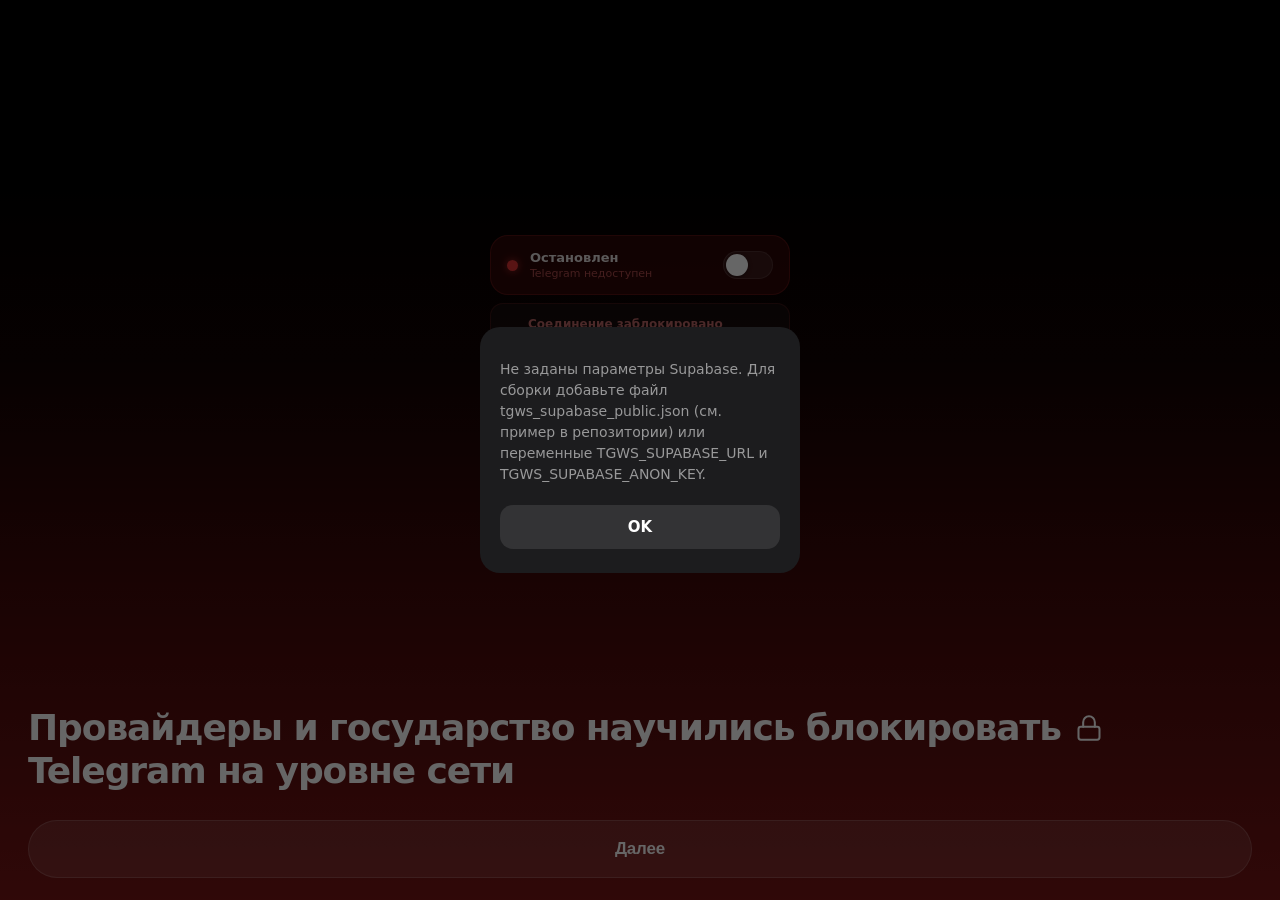
==== commit af1a4c65: "Harden Android proxy security flow and improve UX resilience. Move Supabase public config out of HTM" ====
--- a/ui/index.html
+++ b/ui/index.html
@@ -1,11 +1,10 @@
 <!DOCTYPE html>
 <html lang="ru">
 <head>
+<!--TGWS_SUPABASE_INJECT-->
   <meta charset="UTF-8" />
   <meta name="viewport" content="width=device-width, initial-scale=1, viewport-fit=cover" />
   <title>TG WS Proxy</title>
-  <link rel="preconnect" href="https://fahpfsterakqentqqazz.supabase.co">
-  <link rel="dns-prefetch" href="https://fahpfsterakqentqqazz.supabase.co">
   <script src="/supabase.min.js"></script>
   <style>
 
@@ -219,7 +218,127 @@
       box-shadow: 0 0 12px rgba(0,255,200,0.9), 0 0 24px rgba(0,255,200,0.4);
       animation: pulse 2s ease-in-out infinite;
     }
+    @media (prefers-reduced-motion: reduce) {
+      .status.on .dot { animation: none !important; }
+    }
+    body.doc-hidden .status.on .dot {
+      animation: none !important;
+    }
     @keyframes pulse { 0%,100%{opacity:1; filter: brightness(1);} 50%{opacity:0.65; filter: brightness(0.85);} }
+
+    /* ── Ошибка сети / баннеры (классы вместо длинных inline-style) ── */
+    #offline-banner {
+      display: none;
+      margin-bottom: 10px;
+      padding: 12px 14px;
+      border-radius: 16px;
+      background: rgba(180, 60, 60, 0.12);
+      border: 1px solid rgba(255, 120, 100, 0.35);
+      font-size: 13px;
+      font-weight: 600;
+      color: rgba(255, 200, 190, 0.95);
+      line-height: 1.45;
+      text-align: center;
+    }
+    .banner-stack {
+      border-radius: 22px;
+      padding: 16px;
+      margin-bottom: 8px;
+    }
+    .battery-banner-main {
+      display: none;
+      background: linear-gradient(165deg, rgba(60,25,15,0.9) 0%, rgba(25,12,8,0.95) 100%);
+      border: 1px solid rgba(255,120,60,0.35);
+      box-shadow: 0 0 40px rgba(255,80,40,0.12), inset 0 1px 0 rgba(255,200,150,0.08);
+    }
+    .battery-banner-main .banner-title {
+      font-size: 14px;
+      font-weight: 700;
+      color: #fff;
+      margin-bottom: 6px;
+      text-shadow: 0 0 20px rgba(255,140,80,0.4);
+    }
+    .battery-banner-main .banner-text {
+      font-size: 12px;
+      font-weight: 500;
+      color: rgba(255,220,200,0.75);
+      margin-bottom: 12px;
+      line-height: 1.45;
+    }
+    .battery-banner-main .banner-cta {
+      width: 100%;
+      background: linear-gradient(180deg, #ff6b35 0%, #c41e1e 100%);
+      color: #fff;
+      border: none;
+      border-radius: 16px;
+      padding: 12px;
+      font-size: 14px;
+      font-weight: 700;
+      cursor: pointer;
+      box-shadow: 0 0 28px rgba(255,80,60,0.45), inset 0 1px 0 rgba(255,255,255,0.25);
+    }
+    .update-banner-main {
+      display: none;
+      margin-bottom: 8px;
+      background: linear-gradient(165deg, rgba(10,40,80,0.92) 0%, rgba(5,25,55,0.96) 100%);
+      border: 1px solid rgba(34,158,217,0.40);
+      box-shadow: 0 0 40px rgba(34,158,217,0.10), inset 0 1px 0 rgba(100,200,255,0.08);
+    }
+    .update-banner-main .update-banner-head {
+      display: flex;
+      align-items: flex-start;
+      justify-content: space-between;
+      gap: 8px;
+    }
+    .update-banner-main .update-banner-title {
+      font-size: 14px;
+      font-weight: 700;
+      color: #fff;
+      text-shadow: 0 0 20px rgba(34,158,217,0.5);
+    }
+    .update-banner-main .update-banner-dismiss {
+      background: none;
+      border: none;
+      color: rgba(255,255,255,0.4);
+      font-size: 18px;
+      line-height: 1;
+      cursor: pointer;
+      padding: 0;
+      flex-shrink: 0;
+    }
+    .update-banner-main .update-banner-text {
+      font-size: 12px;
+      font-weight: 500;
+      color: rgba(160,210,255,0.72);
+      margin: 6px 0 12px;
+      line-height: 1.45;
+    }
+    .update-banner-main .update-banner-link {
+      display: block;
+      text-align: center;
+      background: linear-gradient(180deg, #229ed9 0%, #1565c0 100%);
+      color: #fff;
+      border-radius: 16px;
+      padding: 12px;
+      font-size: 14px;
+      font-weight: 700;
+      cursor: pointer;
+      text-decoration: none;
+      box-shadow: 0 0 28px rgba(34,158,217,0.40), inset 0 1px 0 rgba(255,255,255,0.20);
+    }
+
+    .perm-info-card {
+      padding: 12px 14px;
+      border-radius: 14px;
+      border: 1px solid rgba(255,255,255,0.08);
+      background: rgba(255,255,255,0.03);
+      font-size: 12px;
+      font-weight: 500;
+      color: rgba(255,255,255,0.52);
+      line-height: 1.5;
+      margin-top: 8px;
+    }
+    .perm-info-card strong { color: rgba(255,255,255,0.72); font-weight: 700; }
     .status-texts { display: flex; flex-direction: column; gap: 4px; }
     .status-title { font-size: 14px; font-weight: 700; letter-spacing: -0.02em; transition: color 0.3s; }
     .status.off .status-title { color: rgba(255,255,255,0.92); }
@@ -1261,6 +1380,22 @@
       opacity: 0.9;
       background: rgba(255, 255, 255, 0.09);
     }
+
+    /* Админка в iframe: главный index не перезагружается при «Назад» */
+    #admin-overlay {
+      display: none;
+      position: fixed;
+      inset: 0;
+      z-index: 120000;
+      background: #0a0a0c;
+    }
+    #admin-overlay.is-open { display: block; }
+    #admin-overlay iframe {
+      width: 100%;
+      height: 100%;
+      border: 0;
+      display: block;
+    }
   </style>
 </head>
 <body>
@@ -1300,19 +1435,21 @@
         <div class="starting-sub">Сервис поднимается — это не зависание. Обычно 10–30 секунд, не закрывайте приложение.</div>
       </div>
     </div>
-    <div id="battery-banner" style="display:none;background:linear-gradient(165deg,rgba(60,25,15,0.9) 0%,rgba(25,12,8,0.95) 100%);border:1px solid rgba(255,120,60,0.35);border-radius:22px;padding:16px 16px;margin-bottom:8px;box-shadow:0 0 40px rgba(255,80,40,0.12),inset 0 1px 0 rgba(255,200,150,0.08)">
-      <div style="font-size:14px;font-weight:700;color:#fff;margin-bottom:6px;text-shadow:0 0 20px rgba(255,140,80,0.4)">⚠ Оптимизация батареи включена</div>
-      <div style="font-size:12px;font-weight:500;color:rgba(255,220,200,0.75);margin-bottom:12px;line-height:1.45">Прокси будет останавливаться когда вы закрываете приложение. Отключите оптимизацию батареи, чтобы сервис работал в фоне.</div>
-      <button onclick="openBatterySettings()" style="width:100%;background:linear-gradient(180deg,#ff6b35 0%,#c41e1e 100%);color:#fff;border:none;border-radius:16px;padding:12px;font-size:14px;font-weight:700;cursor:pointer;box-shadow:0 0 28px rgba(255,80,60,0.45),inset 0 1px 0 rgba(255,255,255,0.25)">Отключить оптимизацию →</button>
+    <div id="offline-banner" role="status">Нет подключения к интернету — проверьте Wi‑Fi или мобильную сеть.</div>
+
+    <div id="battery-banner" class="banner-stack battery-banner-main">
+      <div class="banner-title">⚠ Оптимизация батареи включена</div>
+      <div class="banner-text">Прокси будет останавливаться когда вы закрываете приложение. Отключите оптимизацию батареи, чтобы сервис работал в фоне.</div>
+      <button type="button" class="banner-cta" onclick="openBatterySettings()">Отключить оптимизацию →</button>
     </div>
 
-    <div id="update-banner" style="display:none;background:linear-gradient(165deg,rgba(10,40,80,0.92) 0%,rgba(5,25,55,0.96) 100%);border:1px solid rgba(34,158,217,0.40);border-radius:22px;padding:16px 16px;box-shadow:0 0 40px rgba(34,158,217,0.10),inset 0 1px 0 rgba(100,200,255,0.08)">
-      <div style="display:flex;align-items:flex-start;justify-content:space-between;gap:8px">
-        <div style="font-size:14px;font-weight:700;color:#fff;text-shadow:0 0 20px rgba(34,158,217,0.5)">Доступно обновление <span id="update-version-label" style="color:#4fc3f7"></span></div>
-        <button onclick="dismissUpdate()" style="background:none;border:none;color:rgba(255,255,255,0.4);font-size:18px;line-height:1;cursor:pointer;padding:0;flex-shrink:0" aria-label="Закрыть">✕</button>
+    <div id="update-banner" class="banner-stack update-banner-main">
+      <div class="update-banner-head">
+        <div class="update-banner-title">Доступно обновление <span id="update-version-label" style="color:#4fc3f7"></span></div>
+        <button type="button" class="update-banner-dismiss" onclick="dismissUpdate()" aria-label="Закрыть">✕</button>
       </div>
-      <div style="font-size:12px;font-weight:500;color:rgba(160,210,255,0.72);margin:6px 0 12px;line-height:1.45">Скачайте новый&nbsp;APK и установите поверх текущей версии.</div>
-      <a id="update-download-link" href="#" target="_blank" style="display:block;text-align:center;background:linear-gradient(180deg,#229ed9 0%,#1565c0 100%);color:#fff;border:none;border-radius:16px;padding:12px;font-size:14px;font-weight:700;cursor:pointer;text-decoration:none;box-shadow:0 0 28px rgba(34,158,217,0.40),inset 0 1px 0 rgba(255,255,255,0.20)">Скачать&nbsp;APK →</a>
+      <div class="update-banner-text">Скачайте новый&nbsp;APK и установите поверх текущей версии.</div>
+      <a id="update-download-link" class="update-banner-link" href="#" target="_blank">Скачать&nbsp;APK →</a>
     </div>
 
     <div class="status off" id="status">
@@ -1387,6 +1524,18 @@
         </div>
       </div>
 
+      <!-- Зачем системные разрешения -->
+      <div class="sett-section">
+        <div class="sett-section-title">Разрешения и фон</div>
+        <div class="sett-card">
+          <div class="perm-info-card">
+            <strong>Уведомления</strong> — нужны, чтобы Android разрешил работу прокси как <em>foreground service</em>: постоянное уведомление показывает, что локальный сервер активен (так устроена система с Android&nbsp;8+).<br><br>
+            <strong>Исключение из оптимизации батареи</strong> — иначе система может гасить процесс в фоне и обрывать прокси.<br><br>
+            <strong>Автозапуск</strong> ниже — чтобы после перезагрузки телефона прокси снова поднимался без ручного открытия приложения (если вы это включите).
+          </div>
+        </div>
+      </div>
+
       <!-- Прокси -->
       <div class="sett-section">
         <div class="sett-section-title">Прокси</div>
@@ -1397,7 +1546,7 @@
             </div>
             <div class="sett-row-body">
               <div class="sett-row-label">Автозапуск при загрузке</div>
-              <div class="sett-row-sub">Включать прокси после перезагрузки телефона</div>
+              <div class="sett-row-sub">После перезагрузки телефона снова включать прокси (нужен автозапуск в системе, если OEM его отключает)</div>
             </div>
             <div class="sett-row-right">
               <label class="toggle-wrap" style="cursor:pointer">
@@ -1672,7 +1821,7 @@
     <div class="sett-section" id="profile-admin-section" style="display:none">
       <div class="sett-section-title">Администрирование</div>
       <div class="sett-card">
-        <div class="sett-row" onclick="window.location.href='/admin.html'" style="cursor:pointer">
+        <div class="sett-row" onclick="openAdminPanel()" style="cursor:pointer">
           <div class="sett-row-icon" style="background:rgba(255,255,255,0.06)">
             <svg viewBox="0 0 24 24" fill="none" stroke="currentColor" stroke-width="2" stroke-linecap="round" stroke-linejoin="round"><path d="M12 22s8-4 8-10V5l-8-3-8 3v7c0 6 8 10 8 10z"/></svg>
           </div>
@@ -2399,14 +2548,15 @@
 <script src="/lucide.min.js"></script>
 <script>
   // ── Supabase / Subscription ────────────────────────────────────────────────
-  const SUPA_URL  = 'https://fahpfsterakqentqqazz.supabase.co';
-  const SUPA_ANON = 'eyJhbGciOiJIUzI1NiIsInR5cCI6IkpXVCJ9.eyJpc3MiOiJzdXBhYmFzZSIsInJlZiI6ImZhaHBmc3RlcmFrcWVudHFxYXp6Iiwicm9sZSI6ImFub24iLCJpYXQiOjE3NzYwNTczMDksImV4cCI6MjA5MTYzMzMwOX0.59IqmwQqcBul7BtBHUDurxa0EU_6EuhUlcin8RV2yvg';
+  const TGWS_CFG = window.__TGWS_SUPABASE__ || {};
+  const SUPA_URL = String(TGWS_CFG.url || '').trim();
+  const SUPA_ANON = String(TGWS_CFG.anon || '').trim();
+  const _supa = (SUPA_URL && SUPA_ANON) ? supabase.createClient(SUPA_URL, SUPA_ANON) : null;
   const LAVA_PUBLISHABLE = 'sb_publishable_AdNjeo9XjfEYwIp27WQFKw_wHTWm9h1';
   // ВАЖНО: заменить на реальный ID продукта после создания в lava.top
   const LAVA_PRODUCT_ID  = 'd64db378-a328-4b86-ba8e-0a0f4b9f4eb3';
   const LAVA_OFFER_ID    = '353bf7ea-ae02-4633-9cac-92c2d3806f21';
 
-  const _supa = supabase.createClient(SUPA_URL, SUPA_ANON);
   let _subProfile   = null;   // текущий профиль из БД
   let _authMode     = 'login'; // 'register' | 'login'
   let _subStatus    = null;   // 'trial' | 'active' | 'expired'
@@ -2476,6 +2626,57 @@
     });
   }
 
+  function _tgwsHideAdminOverlay() {
+    const ov = document.getElementById('admin-overlay');
+    const fr = document.getElementById('admin-frame');
+    if (ov) {
+      ov.classList.remove('is-open');
+      ov.setAttribute('aria-hidden', 'true');
+    }
+    if (fr) fr.src = 'about:blank';
+    try {
+      if (window.TgwsAndroid && window.TgwsAndroid.setAdminOverlayOpen) {
+        window.TgwsAndroid.setAdminOverlayOpen(false);
+      }
+    } catch (_) {}
+  }
+
+  /** Закрытие админки (iframe); вызывается из admin.html и из Android через мост */
+  function __tgwsCloseAdmin() {
+    const ov = document.getElementById('admin-overlay');
+    if (!ov || !ov.classList.contains('is-open')) return;
+    try {
+      if (history.state && history.state.tgwsAdmin === 1) {
+        history.back();
+        setTimeout(() => {
+          const o = document.getElementById('admin-overlay');
+          if (o && o.classList.contains('is-open')) _tgwsHideAdminOverlay();
+        }, 400);
+        return;
+      }
+    } catch (_) {}
+    _tgwsHideAdminOverlay();
+  }
+
+  function openAdminPanel() {
+    const ov = document.getElementById('admin-overlay');
+    const fr = document.getElementById('admin-frame');
+    if (!ov || !fr) {
+      location.href = new URL('admin.html', location.href).href;
+      return;
+    }
+    const url = new URL('admin.html', location.href).href;
+    fr.src = url;
+    ov.classList.add('is-open');
+    ov.setAttribute('aria-hidden', 'false');
+    try { history.pushState({ tgwsAdmin: 1 }, ''); } catch (_) {}
+    try {
+      if (window.TgwsAndroid && window.TgwsAndroid.setAdminOverlayOpen) {
+        window.TgwsAndroid.setAdminOverlayOpen(true);
+      }
+    } catch (_) {}
+  }
+
   // Проверить статус подписки и показать нужный экран
   function _jwtClaims(session) {
     try {
@@ -2485,6 +2686,11 @@
   }
 
   async function checkSubscription() {
+    if (!_supa) {
+      _subLoaded = true;
+      _showAuth();
+      return;
+    }
     const { data: { session } } = await _supa.auth.getSession();
     if (!session) { _subLoaded = true; _showAuth(); return; }
 
@@ -3134,22 +3340,40 @@
 
   // ── Инициализация ──────────────────────────────────────────────────────────
   async function initAuth() {
-    // Слушаем изменения сессии
-    _supa.auth.onAuthStateChange(async (event) => {
-      if (event === 'SIGNED_OUT') {
-        _subProfile = null;
-        _subStatus  = null;
-        _subLoaded  = false;
-        _showAuth();
-      } else if (event === 'SIGNED_IN' || event === 'TOKEN_REFRESHED') {
-        // SIGNED_IN срабатывает когда сессия восстановлена после старта или логина.
-        // Без этого обработчика пользователь оставался на экране входа если getSession()
-        // вернул null до того как SDK восстановил сессию из localStorage.
-        checkSubscription().catch(() => {});
-      }
+    if (!_supa) {
+      _subLoaded = true;
+      _appAlert('Не заданы параметры Supabase. Для сборки добавьте файл tgws_supabase_public.json (см. пример в репозитории) или переменные TGWS_SUPABASE_URL и TGWS_SUPABASE_ANON_KEY.');
+      _showAuth();
+      return;
+    }
+    // Первый колбэк onAuthStateChange (INITIAL_SESSION / и др.) приходит после чтения
+    // сессии из хранилища. Раньше checkSubscription() вызывался сразу — getSession()
+    // успевал вернуть null → на секунду экран входа и пропадали плашки подписки
+    // (типично после возврата с admin.html с полной перезагрузкой index).
+    let _authHydrated = false;
+    const _whenAuthHydrated = new Promise((resolve) => {
+      _supa.auth.onAuthStateChange(async (event, _session) => {
+        if (!_authHydrated) {
+          _authHydrated = true;
+          resolve();
+        }
+        if (event === 'SIGNED_OUT') {
+          _subProfile = null;
+          _subStatus  = null;
+          _subLoaded  = false;
+          _showAuth();
+        } else if (event === 'SIGNED_IN' || event === 'TOKEN_REFRESHED') {
+          // SIGNED_IN — логин; TOKEN_REFRESHED — продление токена.
+          checkSubscription().catch(() => {});
+        }
+      });
     });
 
-    // Проверяем deep link и подписку параллельно
+    await Promise.race([
+      _whenAuthHydrated,
+      new Promise((r) => setTimeout(r, 2500)),
+    ]);
+
     await _checkDeepLink();
     if (_authMode === 'reset') return;
 
@@ -3246,12 +3470,52 @@
   let restartIntervalSeconds = 3600;
   let uiBusy = false;
   let _pollBusy = false;
+  let _startPhaseTimer = null;
+
+  const STARTING_SUB_DEFAULT =
+    'Сервис поднимается — это не зависание. Обычно 10–30 секунд, не закрывайте приложение.';
+
+  function syncOfflineBanner() {
+    const el = document.getElementById('offline-banner');
+    if (!el) return;
+    const off = typeof navigator !== 'undefined' && navigator.onLine === false;
+    el.style.display = off ? 'block' : 'none';
+  }
+  window.addEventListener('online', syncOfflineBanner);
+  window.addEventListener('offline', syncOfflineBanner);
+
+  function clearStartPhaseTimer() {
+    if (_startPhaseTimer) {
+      clearInterval(_startPhaseTimer);
+      _startPhaseTimer = null;
+    }
+  }
+
+  function bumpStartingPhase(step) {
+    const sub = document.querySelector('.starting-sub');
+    const phases = [
+      'Останавливаем предыдущий процесс…',
+      'Запуск системного сервиса…',
+      'Ожидание порта прокси…',
+      'Подключение Telegram будет доступно после готовности…',
+    ];
+    if (sub) sub.textContent = phases[Math.min(step, phases.length - 1)];
+  }
 
   // fetch с таймаутом для локального Python-бэкенда
   function _localFetch(url, options = {}, timeoutMs = 5000) {
+    if (typeof navigator !== 'undefined' && navigator.onLine === false) {
+      syncOfflineBanner();
+      return Promise.reject(new DOMException('offline', 'NetworkError'));
+    }
     const ctrl = new AbortController();
     const t = setTimeout(() => ctrl.abort(), timeoutMs);
-    return fetch(url, { ...options, signal: ctrl.signal }).finally(() => clearTimeout(t));
+    return fetch(url, { ...options, signal: ctrl.signal })
+      .catch((e) => {
+        if (typeof navigator !== 'undefined' && navigator.onLine === false) syncOfflineBanner();
+        throw e;
+      })
+      .finally(() => clearTimeout(t));
   }
   let currentPage = 'main';
   const HEADER_TITLE_MAIN = 'TG WS Proxy';
@@ -3768,6 +4032,8 @@
     if (gear && currentPage === 'main') gear.disabled = on;
     const panel = document.getElementById('starting-panel');
     if (panel) panel.classList.toggle('is-on', on);
+    const subStart = document.querySelector('.starting-sub');
+    if (subStart && !on) subStart.textContent = STARTING_SUB_DEFAULT;
     const hsub = document.getElementById('header-sub');
     if (hsub) {
       if (on) hsub.textContent = 'Запуск прокси…';
@@ -3832,7 +4098,10 @@
     const sv = document.getElementById('secret-val');
     sv.textContent = running && secret ? secret : '––––––––––––––––';
     sv.classList.toggle('dim', !running);
-    document.getElementById('tg-btn').className = 'btn ' + (running ? 'on' : 'off');
+    const tgBtn = document.getElementById('tg-btn');
+    tgBtn.className = 'btn ' + (running ? 'on' : 'off');
+    tgBtn.disabled = !running;
+    tgBtn.setAttribute('aria-disabled', running ? 'false' : 'true');
 
     // Подсказка: прокси работает, но Telegram ещё не подключался (нет сессий с трафиком)
     const hintEl = document.getElementById('no-traffic-hint');
@@ -4093,7 +4362,16 @@
     if (!running && _subStatus === 'expired') { _showPaywall(); return; }
     const endpoint = running ? '/api/stop' : '/api/start';
     const turningOn = !running;
-    if (turningOn) setStartBusy(true);
+    if (turningOn) {
+      setStartBusy(true);
+      clearStartPhaseTimer();
+      let step = 0;
+      bumpStartingPhase(0);
+      _startPhaseTimer = setInterval(() => {
+        step += 1;
+        bumpStartingPhase(step);
+      }, 2800);
+    }
     try {
       const r = await _localFetch(endpoint, { method: 'POST' }, 70000);
       let d = {};
@@ -4114,8 +4392,13 @@
     } catch (e) {
       console.error(e);
       if (turningOn) updateUI(false, null, null, null, 0, 0);
-      _appAlert('Сервис не отвечает. Попробуйте перезапустить приложение.');
+      const msg = (e && e.name === 'NetworkError') || (e && String(e.message || '').toLowerCase().includes('offline'))
+        ? 'Нет подключения к интернету — проверьте сеть.'
+        : 'Сервис не отвечает. Попробуйте перезапустить приложение.';
+      _appAlert(msg);
+      syncOfflineBanner();
     } finally {
+      clearStartPhaseTimer();
       if (turningOn) setStartBusy(false);
     }
   }
@@ -4199,6 +4482,8 @@
 
   function openTelegram() {
     if (!running || !secret) return;
+    const tgBtn = document.getElementById('tg-btn');
+    if (tgBtn && tgBtn.disabled) return;
     window.location.href = proxyUrl();
   }
 
@@ -5064,6 +5349,7 @@
   // (пользователь нажал ссылку из письма пока приложение уже было открыто)
   let _visibilityCheckTs = 0;
   document.addEventListener('visibilitychange', async () => {
+    document.body.classList.toggle('doc-hidden', document.visibilityState === 'hidden');
     if (document.visibilityState !== 'visible') return;
     if (_authMode === 'reset') return; // уже на форме нового пароля
     await _checkDeepLink();
@@ -5076,7 +5362,14 @@
     }
   });
 
+  window.addEventListener('popstate', () => {
+    const ov = document.getElementById('admin-overlay');
+    if (ov && ov.classList.contains('is-open')) _tgwsHideAdminOverlay();
+  });
+
   initHeaderIcon();
+  syncOfflineBanner();
+  document.body.classList.toggle('doc-hidden', document.hidden);
   initAuth().then(() => {
     setTimeout(checkForUpdate, 4000); // показывать всем, независимо от подписки
     if (_subStatus === 'expired') return; // paywall уже показан
@@ -5118,5 +5411,9 @@
   </button>
 </nav>
 
+<div id="admin-overlay" class="admin-overlay" aria-hidden="true">
+  <iframe id="admin-frame" title="Админка" src="about:blank"></iframe>
+</div>
+
 </body>
 </html>
